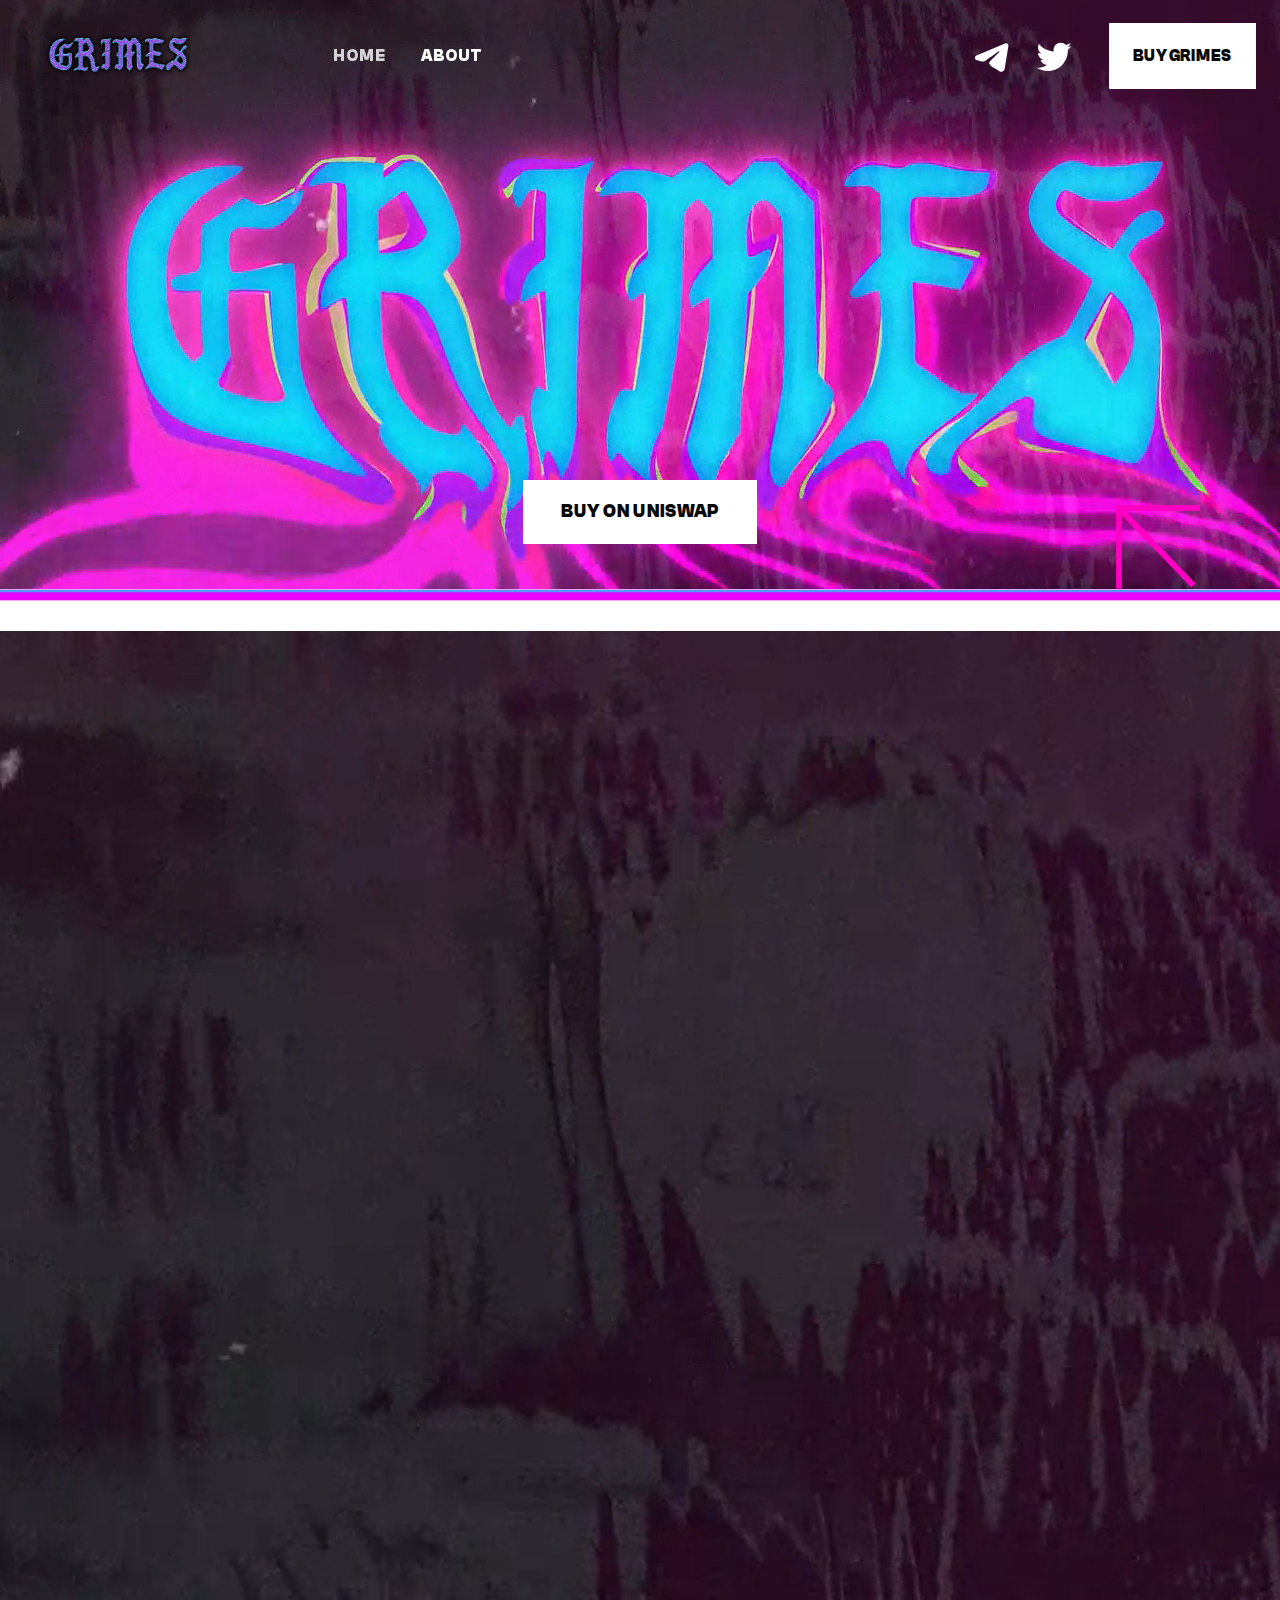
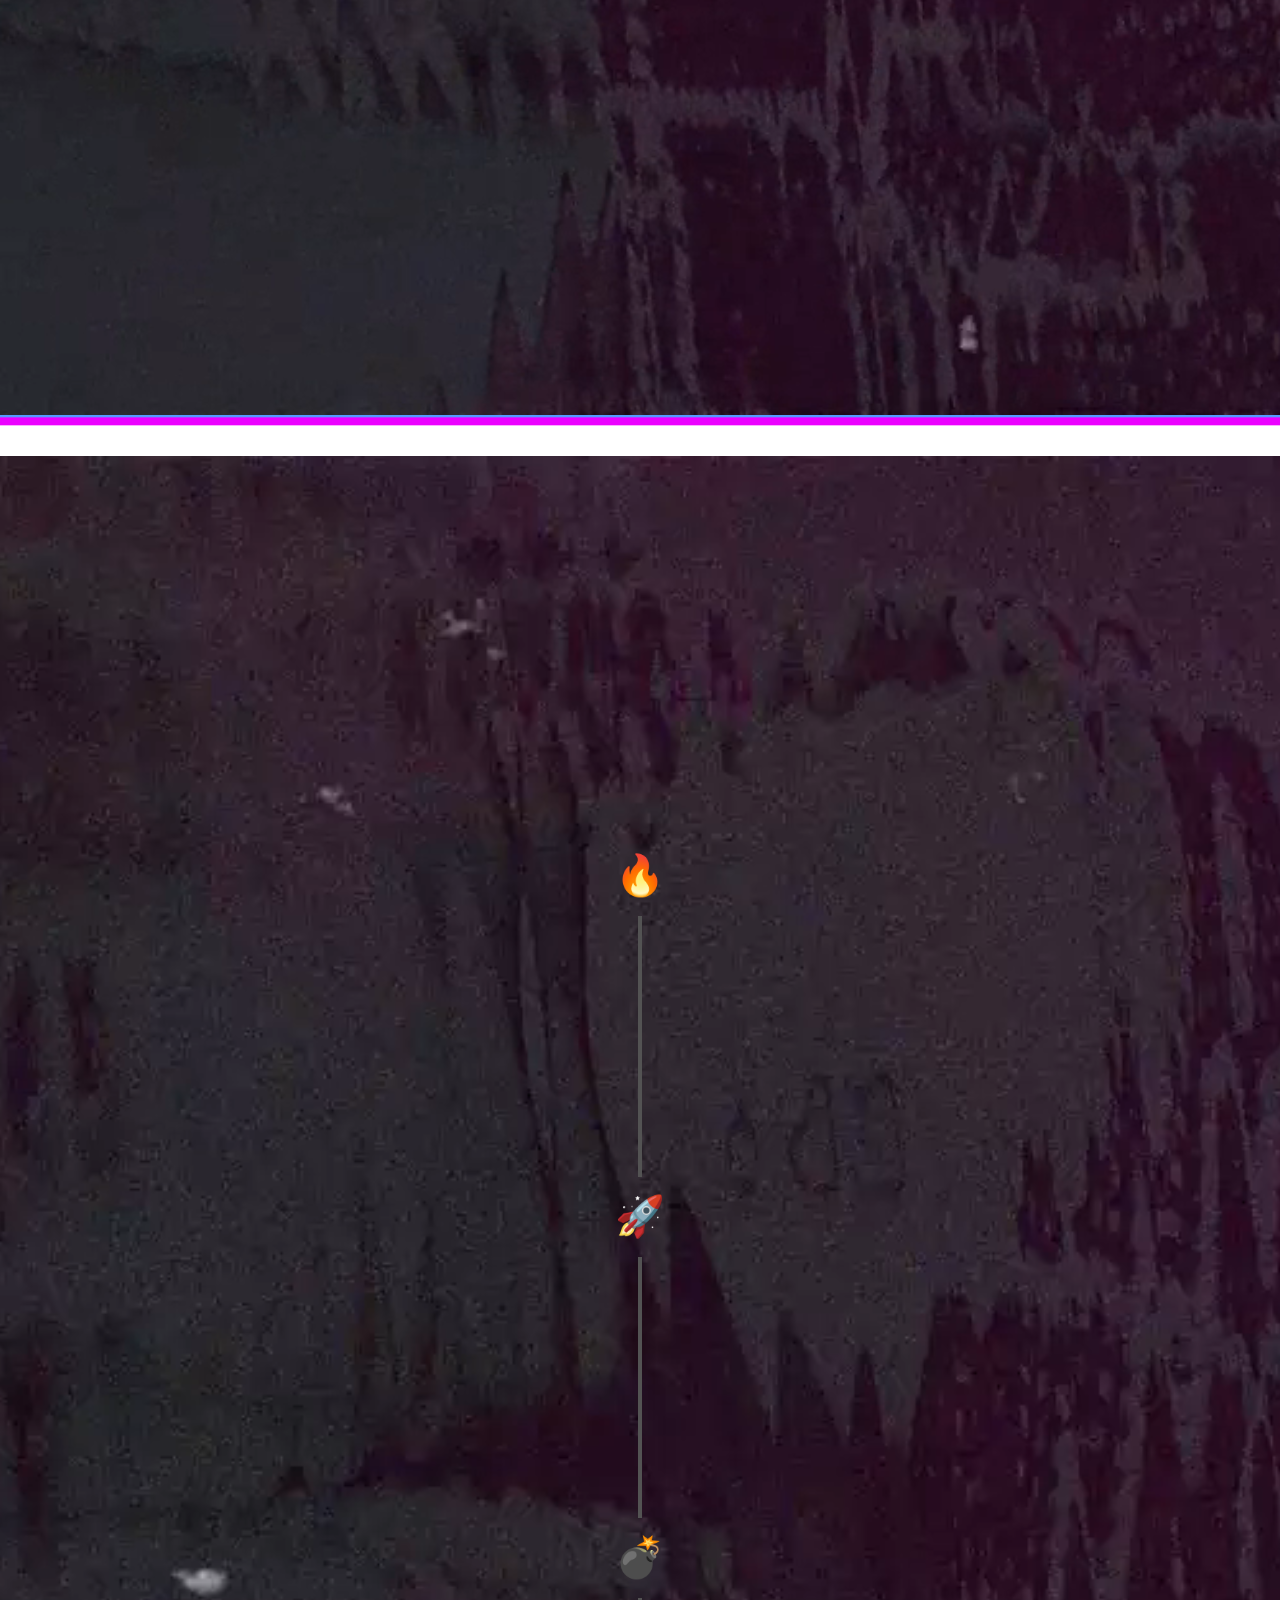
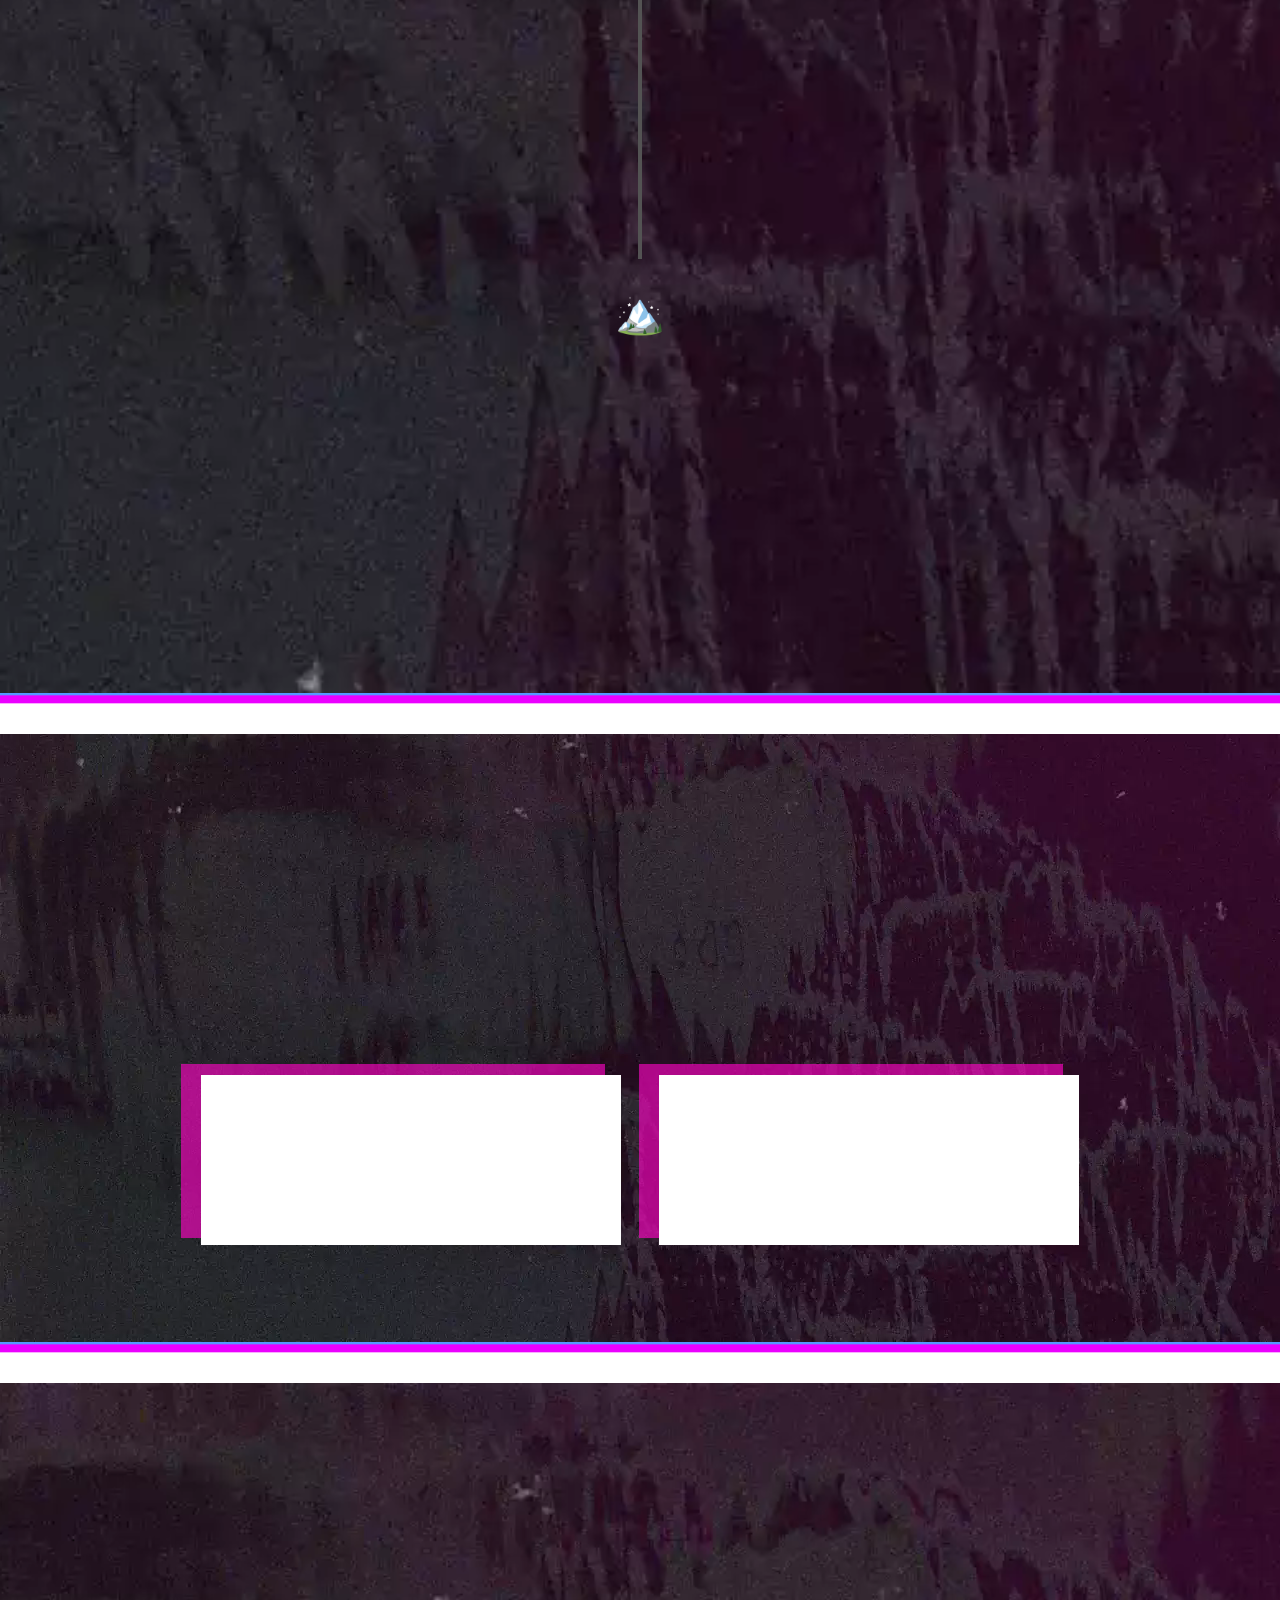
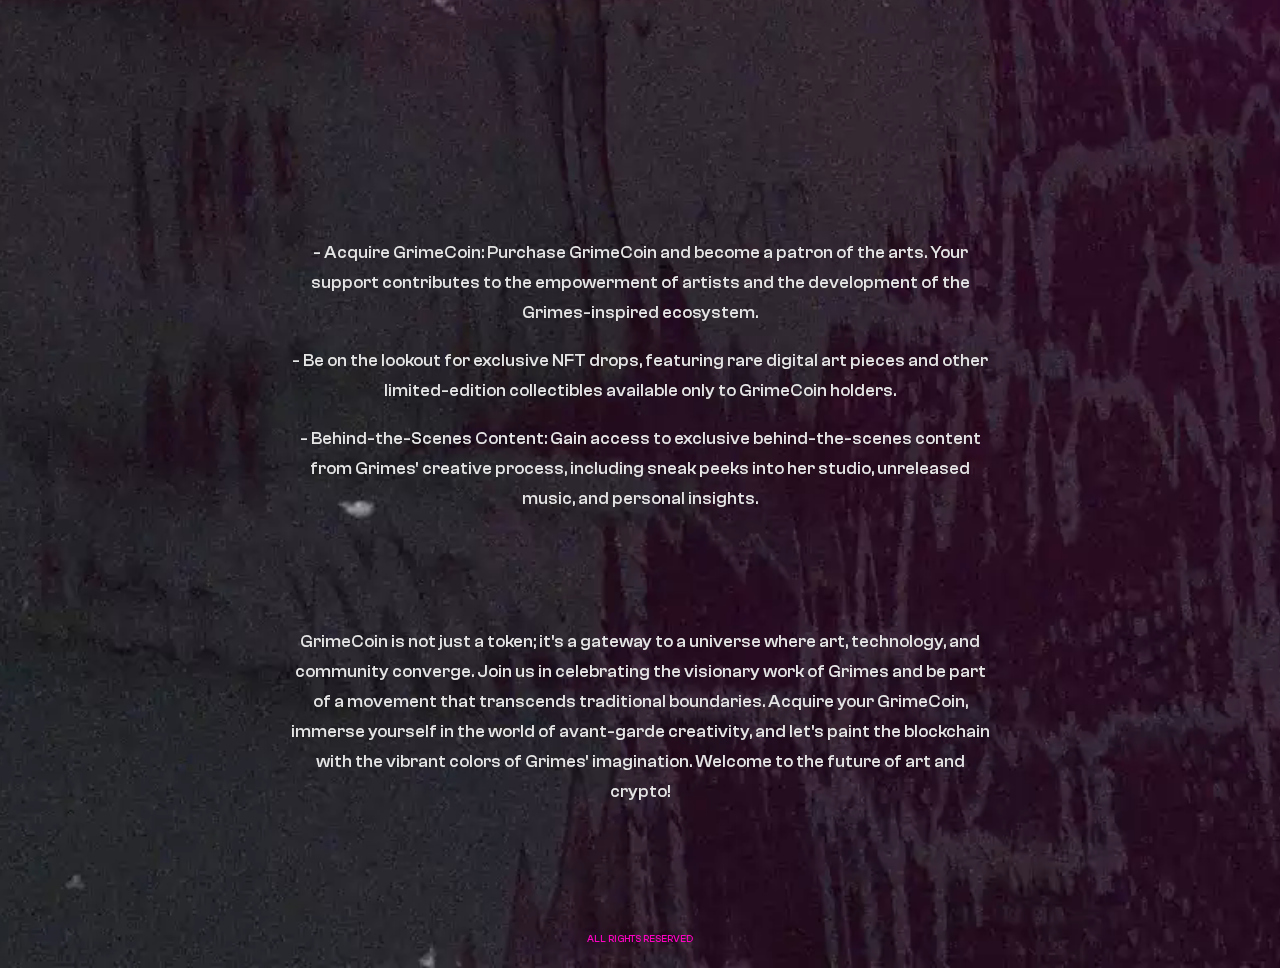
==== index.html @ d8d8fa5d "Add files via upload" ====
<!DOCTYPE html><!--  This site was created in Webflow. https://www.webflow.com  --><!--  Last Published: Thu May 02 2024 22:23:35 GMT+0000 (Coordinated Universal Time)  -->
<html data-wf-page="65555535c5e02c7f623aff3a" data-wf-site="65555534c5e02c7f623afbbc">
<head>
  <meta charset="utf-8">
  <title>Grimes</title>
  <meta content="Grimes" property="og:title">
  <meta content="Grimes" property="twitter:title">
  <meta content="width=device-width, initial-scale=1" name="viewport">
  <meta content="Webflow" name="generator">
  <link href="css/normalize.css" rel="stylesheet" type="text/css">
  <link href="css/webflow.css" rel="stylesheet" type="text/css">
  <link href="css/grimestoken.webflow.css" rel="stylesheet" type="text/css">
  <script type="text/javascript">!function(o,c){var n=c.documentElement,t=" w-mod-";n.className+=t+"js",("ontouchstart"in o||o.DocumentTouch&&c instanceof DocumentTouch)&&(n.className+=t+"touch")}(window,document);</script>
  <link href="images/favicon.png" rel="shortcut icon" type="image/x-icon">
  <link href="images/webclip.png" rel="apple-touch-icon">
</head>
<body class="body">
  <div class="page-wrapper">
    <div class="section hero">
      <div data-w-id="b8417115-40e3-7161-201a-41e2b449519d" data-animation="default" data-collapse="medium" data-duration="400" data-easing="ease" data-easing2="ease" role="banner" class="navbar w-nav">
        <div class="container-default w-container">
          <div class="header-wrapper">
            <div class="split-content left-header">
              <a href="index.html" aria-current="page" class="header-logo-link w-nav-brand w--current"><img src="images/Grimes.png" loading="lazy" sizes="(max-width: 479px) 58vw, 200px" srcset="images/Grimes-p-500.png 500w, images/Grimes-p-800.png 800w, images/Grimes-p-1080.png 1080w, images/Grimes-p-1600.png 1600w, images/Grimes.png 1920w" alt="" class="image-5"></a>
              <nav role="navigation" class="nav-menu w-nav-menu">
                <a href="index.html" aria-current="page" class="header-nav-link w-nav-link w--current">Home</a>
                <a href="about.html" class="header-nav-link w-nav-link">ABOUT</a>
              </nav>
            </div>
            <div class="split-content right-header">
              <div class="w-layout-grid header-social-wrapper hide-on-mobile">
                <a href="https://t.me/Grimescoin" target="_blank" class="social-link-icon w-inline-block"><img src="images/mingcute_telegram-fill.svg" loading="lazy" alt="" class="image-8"></a>
                <a href="https://twitter.com/Grimescoin" target="_blank" class="social-link-icon w-inline-block"><img src="images/mdi_twitter.svg" loading="lazy" alt="" class="image-8"></a>
              </div>
              <a href="#" class="primary-button small hide-on-mobile w-button">BUY GRIMES</a>
              <div class="menu-button w-nav-button">
                <div class="w-icon-nav-menu"></div>
              </div>
            </div>
          </div>
        </div>
      </div>
      <div data-poster-url="videos/BBv1-poster-00001.jpg" data-video-urls="videos/BBv1-transcode.mp4,videos/BBv1-transcode.webm" data-autoplay="true" data-loop="true" data-wf-ignore="true" class="background-video _3 w-background-video w-background-video-atom"><video id="9cec393f-6542-e47b-a74e-2d47f4c0d305-video" autoplay="" loop="" style="background-image:url(&quot;videos/BBv1-poster-00001.jpg&quot;)" muted="" playsinline="" data-wf-ignore="true" data-object-fit="cover">
          <source src="videos/BBv1-transcode.mp4" data-wf-ignore="true">
          <source src="videos/BBv1-transcode.webm" data-wf-ignore="true">
        </video></div>
      <div class="container-default w-container">
        <div class="hero-top-content-wrapper">
          <h1 data-w-id="604a32e6-46ea-c877-43eb-797bd937eadb" style="opacity:0;-webkit-transform:translate3d(0, 0, 0) scale3d(0.95, 0.95, 1) rotateX(0) rotateY(0) rotateZ(0) skew(0, 0);-moz-transform:translate3d(0, 0, 0) scale3d(0.95, 0.95, 1) rotateX(0) rotateY(0) rotateZ(0) skew(0, 0);-ms-transform:translate3d(0, 0, 0) scale3d(0.95, 0.95, 1) rotateX(0) rotateY(0) rotateZ(0) skew(0, 0);transform:translate3d(0, 0, 0) scale3d(0.95, 0.95, 1) rotateX(0) rotateY(0) rotateZ(0) skew(0, 0)" class="rodamas-font">GRIMES</h1>
          <h1 data-w-id="604a32e6-46ea-c877-43eb-797bd937eadd" style="opacity:0;-webkit-transform:translate3d(0, 0, 0) scale3d(0.95, 0.95, 1) rotateX(0) rotateY(0) rotateZ(0) skew(0, 0);-moz-transform:translate3d(0, 0, 0) scale3d(0.95, 0.95, 1) rotateX(0) rotateY(0) rotateZ(0) skew(0, 0);-ms-transform:translate3d(0, 0, 0) scale3d(0.95, 0.95, 1) rotateX(0) rotateY(0) rotateZ(0) skew(0, 0);transform:translate3d(0, 0, 0) scale3d(0.95, 0.95, 1) rotateX(0) rotateY(0) rotateZ(0) skew(0, 0)" class="mg-top-24px">NFT Collection now available</h1>
          <div class="max-width-894px">
            <p data-w-id="604a32e6-46ea-c877-43eb-797bd937eae0" style="opacity:0;-webkit-transform:translate3d(0, 0, 0) scale3d(0.95, 0.95, 1) rotateX(0) rotateY(0) rotateZ(0) skew(0, 0);-moz-transform:translate3d(0, 0, 0) scale3d(0.95, 0.95, 1) rotateX(0) rotateY(0) rotateZ(0) skew(0, 0);-ms-transform:translate3d(0, 0, 0) scale3d(0.95, 0.95, 1) rotateX(0) rotateY(0) rotateZ(0) skew(0, 0);transform:translate3d(0, 0, 0) scale3d(0.95, 0.95, 1) rotateX(0) rotateY(0) rotateZ(0) skew(0, 0)" class="paragraph">Welcome to GrimeCoin - Unleashing the Artistic Power of Grimes on the Blockchain!</p>
          </div>
          <a href="#" class="primary-button w-button">BUY ON UNISWAP</a>
        </div><img src="images/Frame-2147223059.png" loading="lazy" alt="" class="image-9">
        <div data-w-id="604a32e6-46ea-c877-43eb-797bd937eaea" style="opacity:0;-webkit-transform:translate3d(0, 0, 0) scale3d(0.95, 0.95, 1) rotateX(0) rotateY(0) rotateZ(0) skew(0, 0);-moz-transform:translate3d(0, 0, 0) scale3d(0.95, 0.95, 1) rotateX(0) rotateY(0) rotateZ(0) skew(0, 0);-ms-transform:translate3d(0, 0, 0) scale3d(0.95, 0.95, 1) rotateX(0) rotateY(0) rotateZ(0) skew(0, 0);transform:translate3d(0, 0, 0) scale3d(0.95, 0.95, 1) rotateX(0) rotateY(0) rotateZ(0) skew(0, 0)" class="text-center">
          <div class="nft-collecion-wrapper">
            <div class="linear-gradient"></div>
          </div>
        </div><img src="images/IMAGE-2023-11-16-004002.jpg" loading="lazy" sizes="100vw" srcset="images/IMAGE-2023-11-16-004002-p-500.jpg 500w, images/IMAGE-2023-11-16-004002-p-800.jpg 800w, images/IMAGE-2023-11-16-004002-p-1080.jpg 1080w, images/IMAGE-2023-11-16-004002.jpg 1280w" alt="" class="image-2">
      </div>
      <div data-poster-url="videos/BGvideov1-poster-00001.jpg" data-video-urls="videos/BGvideov1-transcode.mp4,videos/BGvideov1-transcode.webm" data-autoplay="true" data-loop="true" data-wf-ignore="true" class="background-video _2 _4 w-background-video w-background-video-atom"><video id="86f65a38-08d1-cc7a-3cac-afa7e91c8ba8-video" autoplay="" loop="" style="background-image:url(&quot;videos/BGvideov1-poster-00001.jpg&quot;)" muted="" playsinline="" data-wf-ignore="true" data-object-fit="cover">
          <source src="videos/BGvideov1-transcode.mp4" data-wf-ignore="true">
          <source src="videos/BGvideov1-transcode.webm" data-wf-ignore="true">
        </video></div>
    </div><img src="images/Group-35576.svg" loading="lazy" alt="" class="image-10">
    <div class="section about-us">
      <div class="container-default w-container">
        <div class="max-width-724px text-center">
          <h1 data-w-id="1d4e6b48-f018-ff43-e9d0-350e223ff52d" style="opacity:0;-webkit-transform:translate3d(0, 0, 0) scale3d(0.95, 0.95, 1) rotateX(0) rotateY(0) rotateZ(0) skew(0, 0);-moz-transform:translate3d(0, 0, 0) scale3d(0.95, 0.95, 1) rotateX(0) rotateY(0) rotateZ(0) skew(0, 0);-ms-transform:translate3d(0, 0, 0) scale3d(0.95, 0.95, 1) rotateX(0) rotateY(0) rotateZ(0) skew(0, 0);transform:translate3d(0, 0, 0) scale3d(0.95, 0.95, 1) rotateX(0) rotateY(0) rotateZ(0) skew(0, 0)" class="rodamas-font small">about us</h1>
          <h2 data-w-id="1d4e6b48-f018-ff43-e9d0-350e223ff52f" style="opacity:0;-webkit-transform:translate3d(0, 0, 0) scale3d(0.95, 0.95, 1) rotateX(0) rotateY(0) rotateZ(0) skew(0, 0);-moz-transform:translate3d(0, 0, 0) scale3d(0.95, 0.95, 1) rotateX(0) rotateY(0) rotateZ(0) skew(0, 0);-ms-transform:translate3d(0, 0, 0) scale3d(0.95, 0.95, 1) rotateX(0) rotateY(0) rotateZ(0) skew(0, 0);transform:translate3d(0, 0, 0) scale3d(0.95, 0.95, 1) rotateX(0) rotateY(0) rotateZ(0) skew(0, 0)" class="display-2">Claire Boucher</h2>
          <p data-w-id="1d4e6b48-f018-ff43-e9d0-350e223ff531" style="opacity:0;-webkit-transform:translate3d(0, 0, 0) scale3d(0.95, 0.95, 1) rotateX(0) rotateY(0) rotateZ(0) skew(0, 0);-moz-transform:translate3d(0, 0, 0) scale3d(0.95, 0.95, 1) rotateX(0) rotateY(0) rotateZ(0) skew(0, 0);-ms-transform:translate3d(0, 0, 0) scale3d(0.95, 0.95, 1) rotateX(0) rotateY(0) rotateZ(0) skew(0, 0);transform:translate3d(0, 0, 0) scale3d(0.95, 0.95, 1) rotateX(0) rotateY(0) rotateZ(0) skew(0, 0)" class="mg-top-16px mg-bottom-48px">Professionally known as Grimes, is a visionary artist, musician, and producer renowned for her genre-defying music and futuristic aesthetic. As the partner of Elon Musk, Grimes is no stranger to the cutting-edge world of technology and innovation. With GrimeCoin, we pay homage to her artistic brilliance and the ever-evolving nature of her work.</p>
          <div data-w-id="1d4e6b48-f018-ff43-e9d0-350e223ff533" style="opacity:0;-webkit-transform:translate3d(0, 0, 0) scale3d(0.95, 0.95, 1) rotateX(0) rotateY(0) rotateZ(0) skew(0, 0);-moz-transform:translate3d(0, 0, 0) scale3d(0.95, 0.95, 1) rotateX(0) rotateY(0) rotateZ(0) skew(0, 0);-ms-transform:translate3d(0, 0, 0) scale3d(0.95, 0.95, 1) rotateX(0) rotateY(0) rotateZ(0) skew(0, 0);transform:translate3d(0, 0, 0) scale3d(0.95, 0.95, 1) rotateX(0) rotateY(0) rotateZ(0) skew(0, 0)" class="text-center">
            <a href="about.html" class="secondary-button w-button">About us</a>
          </div>
        </div>
      </div>
      <div class="div-block"><img class="image-3 _3" src="images/grimes-3.png" alt="" style="opacity:0" sizes="(max-width: 479px) 100vw, 400px" data-w-id="466653e0-0600-b08b-6149-2cc67749a21b" loading="lazy" srcset="images/grimes-3-p-500.png 500w, images/grimes-3-p-800.png 800w, images/grimes-3-p-1080.png 1080w, images/grimes-3-p-1600.png 1600w, images/grimes-3.png 1920w"><img src="images/grimes2-1.png" loading="lazy" style="opacity:0" data-w-id="d23992f0-0556-9db9-2a94-336d93ebfcc0" alt="" class="image-4 _2"><img src="images/grimes1-1.png" loading="lazy" style="opacity:0" data-w-id="dd1691df-8301-afd5-3553-f645ef407426" alt="" class="image-3"><img class="image-3 _54" src="images/grimes-5.png" alt="" style="opacity:0" sizes="(max-width: 479px) 100vw, 400px" data-w-id="26be2a08-78f6-0bd1-b17a-b661f58f01e3" loading="lazy" srcset="images/grimes-5-p-500.png 500w, images/grimes-5-p-800.png 800w, images/grimes-5-p-1080.png 1080w, images/grimes-5-p-1600.png 1600w, images/grimes-5.png 1920w"><img class="image-3 _444" src="images/grimes-4.png" alt="" style="opacity:0" sizes="(max-width: 479px) 100vw, 400px" data-w-id="64060f78-9cce-7d59-3d32-054fc8abf1a4" loading="lazy" srcset="images/grimes-4-p-500.png 500w, images/grimes-4-p-800.png 800w, images/grimes-4-p-1080.png 1080w, images/grimes-4-p-1600.png 1600w, images/grimes-4.png 1920w"></div>
      <div data-poster-url="videos/BGvideov1-poster-00001.jpg" data-video-urls="videos/BGvideov1-transcode.mp4,videos/BGvideov1-transcode.webm" data-autoplay="true" data-loop="true" data-wf-ignore="true" class="background-video _2 w-background-video w-background-video-atom"><video id="722d079a-25d7-f90e-3bbe-82c9fb559a39-video" autoplay="" loop="" style="background-image:url(&quot;videos/BGvideov1-poster-00001.jpg&quot;)" muted="" playsinline="" data-wf-ignore="true" data-object-fit="cover">
          <source src="videos/BGvideov1-transcode.mp4" data-wf-ignore="true">
          <source src="videos/BGvideov1-transcode.webm" data-wf-ignore="true">
        </video></div>
    </div><img src="images/Group-35576.svg" loading="lazy" alt="" class="image-10">
    <div class="section">
      <div class="container-default w-container">
        <div class="max-width-786px text-center">
          <h1 data-w-id="d3dfda5f-d5f3-08ad-13e7-02dd0ac2665f" style="opacity:0;-webkit-transform:translate3d(0, 0, 0) scale3d(0.95, 0.95, 1) rotateX(0) rotateY(0) rotateZ(0) skew(0, 0);-moz-transform:translate3d(0, 0, 0) scale3d(0.95, 0.95, 1) rotateX(0) rotateY(0) rotateZ(0) skew(0, 0);-ms-transform:translate3d(0, 0, 0) scale3d(0.95, 0.95, 1) rotateX(0) rotateY(0) rotateZ(0) skew(0, 0);transform:translate3d(0, 0, 0) scale3d(0.95, 0.95, 1) rotateX(0) rotateY(0) rotateZ(0) skew(0, 0)" class="rodamas-font small">Roadmap</h1>
        </div>
        <div class="roadmap-wrapper">
          <div class="roadmap-progress-wrapper">
            <div class="progress-circle">
              <div class="text-block-3">🔥</div>
            </div>
            <div class="progress-line"></div>
            <div class="progress-circle">
              <div class="text-block-2">🚀</div>
            </div>
            <div class="progress-line"></div>
            <div class="progress-circle">
              <div class="text-block-4">💣</div>
            </div>
            <div class="progress-line"></div>
            <div class="progress-circle">
              <div>
                <div class="text-block-4"><br>🏔️</div>
              </div>
            </div>
          </div>
          <div class="w-layout-grid grid-road-map-cards">
            <div id="w-node-d3dfda5f-d5f3-08ad-13e7-02dd0ac2666f-623aff3a" data-w-id="d3dfda5f-d5f3-08ad-13e7-02dd0ac2666f" style="opacity:0;-webkit-transform:translate3d(0, 60px, 0) scale3d(0.95, 0.95, 1) rotateX(0) rotateY(0) rotateZ(0) skew(0, 0);-moz-transform:translate3d(0, 60px, 0) scale3d(0.95, 0.95, 1) rotateX(0) rotateY(0) rotateZ(0) skew(0, 0);-ms-transform:translate3d(0, 60px, 0) scale3d(0.95, 0.95, 1) rotateX(0) rotateY(0) rotateZ(0) skew(0, 0);transform:translate3d(0, 60px, 0) scale3d(0.95, 0.95, 1) rotateX(0) rotateY(0) rotateZ(0) skew(0, 0)" class="card">
              <h3 class="heading-3">Phase 1</h3>
              <p class="color-neutral-400 mg-top-10px">- GrimeCoin fair launched on ERC20 <br>- Dext, CMC/CG applied<br>-200 TG members<br>-Phase 1 Marketing Campaign </p>
            </div>
            <div id="w-node-d3dfda5f-d5f3-08ad-13e7-02dd0ac26674-623aff3a" class="grid-hide-block"></div>
            <div id="w-node-d3dfda5f-d5f3-08ad-13e7-02dd0ac26675-623aff3a" class="grid-hide-block"></div>
            <div id="w-node-d3dfda5f-d5f3-08ad-13e7-02dd0ac26676-623aff3a" data-w-id="d3dfda5f-d5f3-08ad-13e7-02dd0ac26676" style="opacity:0;-webkit-transform:translate3d(0, 60px, 0) scale3d(0.95, 0.95, 1) rotateX(0) rotateY(0) rotateZ(0) skew(0, 0);-moz-transform:translate3d(0, 60px, 0) scale3d(0.95, 0.95, 1) rotateX(0) rotateY(0) rotateZ(0) skew(0, 0);-ms-transform:translate3d(0, 60px, 0) scale3d(0.95, 0.95, 1) rotateX(0) rotateY(0) rotateZ(0) skew(0, 0);transform:translate3d(0, 60px, 0) scale3d(0.95, 0.95, 1) rotateX(0) rotateY(0) rotateZ(0) skew(0, 0)" class="card">
              <h3 class="heading-4">Phase 2</h3>
              <p class="color-neutral-400 mg-top-10px">- 500 TG memebers <br>- Community Meme Challenges: Participate in meme challenges and projects initiated by the community. Showcase your creativity and collaborate with fellow GrimeCoin enthusiasts.<br>- NFT Whitelists <br>- Phase 2 Marketing Campaign<br>-CEX # 1 </p>
            </div>
            <div id="w-node-d3dfda5f-d5f3-08ad-13e7-02dd0ac2667b-623aff3a" data-w-id="d3dfda5f-d5f3-08ad-13e7-02dd0ac2667b" style="opacity:0;-webkit-transform:translate3d(0, 60px, 0) scale3d(0.95, 0.95, 1) rotateX(0) rotateY(0) rotateZ(0) skew(0, 0);-moz-transform:translate3d(0, 60px, 0) scale3d(0.95, 0.95, 1) rotateX(0) rotateY(0) rotateZ(0) skew(0, 0);-ms-transform:translate3d(0, 60px, 0) scale3d(0.95, 0.95, 1) rotateX(0) rotateY(0) rotateZ(0) skew(0, 0);transform:translate3d(0, 60px, 0) scale3d(0.95, 0.95, 1) rotateX(0) rotateY(0) rotateZ(0) skew(0, 0)" class="card">
              <h3 class="heading-5">Phase 3</h3>
              <p class="color-neutral-400 mg-top-10px">- Exclusive NFTs: Holders of GrimeCoin gain access to exclusive Grimes-themed NFTs, featuring digital art, unreleased music snippets, and other one-of-a-kind collectibles.<br>- 1k TG members<br>- Interactive Events: Join virtual events, AMAs, and interactive sessions with the GrimeCoin community. Connect with like - minded individuals who share a passion for art, music, and the limitless possibilities of blockchain.<br>- GrimeCoin Whale Private TG </p>
            </div>
            <div id="w-node-d3dfda5f-d5f3-08ad-13e7-02dd0ac26680-623aff3a" class="grid-hide-block"></div>
            <div id="w-node-d3dfda5f-d5f3-08ad-13e7-02dd0ac26681-623aff3a" class="grid-hide-block"></div>
          </div>
        </div>
      </div><img src="images/IMAGE-2023-11-16-004002.jpg" loading="lazy" sizes="(max-width: 767px) 100vw, 500px" srcset="images/IMAGE-2023-11-16-004002-p-500.jpg 500w, images/IMAGE-2023-11-16-004002-p-800.jpg 800w, images/IMAGE-2023-11-16-004002-p-1080.jpg 1080w, images/IMAGE-2023-11-16-004002.jpg 1280w" alt="" class="image-6">
      <div data-poster-url="videos/BGvideov1-poster-00001.jpg" data-video-urls="videos/BGvideov1-transcode.mp4,videos/BGvideov1-transcode.webm" data-autoplay="true" data-loop="true" data-wf-ignore="true" class="background-video _2 w-background-video w-background-video-atom"><video id="09e4fb0e-be46-099e-dcc7-8385b1909614-video" autoplay="" loop="" style="background-image:url(&quot;videos/BGvideov1-poster-00001.jpg&quot;)" muted="" playsinline="" data-wf-ignore="true" data-object-fit="cover">
          <source src="videos/BGvideov1-transcode.mp4" data-wf-ignore="true">
          <source src="videos/BGvideov1-transcode.webm" data-wf-ignore="true">
        </video></div>
    </div><img src="images/Group-35576.svg" loading="lazy" alt="" class="image-10">
    <section class="section-2">
      <div class="max-width-556px _1">
        <h1 data-w-id="357dfdf3-cea9-7f86-70fd-16d84be40168" style="opacity:0;-webkit-transform:translate3d(0, 0, 0) scale3d(0.95, 0.95, 1) rotateX(0) rotateY(0) rotateZ(0) skew(0, 0);-moz-transform:translate3d(0, 0, 0) scale3d(0.95, 0.95, 1) rotateX(0) rotateY(0) rotateZ(0) skew(0, 0);-ms-transform:translate3d(0, 0, 0) scale3d(0.95, 0.95, 1) rotateX(0) rotateY(0) rotateZ(0) skew(0, 0);transform:translate3d(0, 0, 0) scale3d(0.95, 0.95, 1) rotateX(0) rotateY(0) rotateZ(0) skew(0, 0)" class="rodamas-font small">TOKENOMICS</h1>
        <div class="w-layout-grid grid">
          <div id="w-node-_41313ce9-2097-ea72-5cb9-d1aa77d32d41-623aff3a" class="div-block-2 _2">
            <h2 data-w-id="41313ce9-2097-ea72-5cb9-d1aa77d32d42" style="opacity:0;-webkit-transform:translate3d(0, 0, 0) scale3d(0.95, 0.95, 1) rotateX(0) rotateY(0) rotateZ(0) skew(0, 0);-moz-transform:translate3d(0, 0, 0) scale3d(0.95, 0.95, 1) rotateX(0) rotateY(0) rotateZ(0) skew(0, 0);-ms-transform:translate3d(0, 0, 0) scale3d(0.95, 0.95, 1) rotateX(0) rotateY(0) rotateZ(0) skew(0, 0);transform:translate3d(0, 0, 0) scale3d(0.95, 0.95, 1) rotateX(0) rotateY(0) rotateZ(0) skew(0, 0)" class="display-2 _23">Taxes 1/2 </h2>
            <h2 data-w-id="41313ce9-2097-ea72-5cb9-d1aa77d32d44" style="opacity:0;-webkit-transform:translate3d(0, 0, 0) scale3d(0.95, 0.95, 1) rotateX(0) rotateY(0) rotateZ(0) skew(0, 0);-moz-transform:translate3d(0, 0, 0) scale3d(0.95, 0.95, 1) rotateX(0) rotateY(0) rotateZ(0) skew(0, 0);-ms-transform:translate3d(0, 0, 0) scale3d(0.95, 0.95, 1) rotateX(0) rotateY(0) rotateZ(0) skew(0, 0);transform:translate3d(0, 0, 0) scale3d(0.95, 0.95, 1) rotateX(0) rotateY(0) rotateZ(0) skew(0, 0)" class="display-2 _23">1% Team</h2>
            <h2 data-w-id="7d957e6e-e2d6-fe6f-4852-3c46c1341804" style="opacity:0;-webkit-transform:translate3d(0, 0, 0) scale3d(0.95, 0.95, 1) rotateX(0) rotateY(0) rotateZ(0) skew(0, 0);-moz-transform:translate3d(0, 0, 0) scale3d(0.95, 0.95, 1) rotateX(0) rotateY(0) rotateZ(0) skew(0, 0);-ms-transform:translate3d(0, 0, 0) scale3d(0.95, 0.95, 1) rotateX(0) rotateY(0) rotateZ(0) skew(0, 0);transform:translate3d(0, 0, 0) scale3d(0.95, 0.95, 1) rotateX(0) rotateY(0) rotateZ(0) skew(0, 0)" class="display-2 _23">2% Development</h2>
          </div>
          <div id="w-node-_96e0fb4c-d1b9-5493-e559-abc828c9555c-623aff3a" class="div-block-2 _2">
            <h2 data-w-id="492b5e1e-1a0f-7598-6463-455f4c67ca9b" style="opacity:0;-webkit-transform:translate3d(0, 0, 0) scale3d(0.95, 0.95, 1) rotateX(0) rotateY(0) rotateZ(0) skew(0, 0);-moz-transform:translate3d(0, 0, 0) scale3d(0.95, 0.95, 1) rotateX(0) rotateY(0) rotateZ(0) skew(0, 0);-ms-transform:translate3d(0, 0, 0) scale3d(0.95, 0.95, 1) rotateX(0) rotateY(0) rotateZ(0) skew(0, 0);transform:translate3d(0, 0, 0) scale3d(0.95, 0.95, 1) rotateX(0) rotateY(0) rotateZ(0) skew(0, 0)" class="display-2 _23">1,000,000,000 Max Supply </h2>
            <h2 data-w-id="51a8fe2e-e52a-88da-a731-06cc74266311" style="opacity:0;-webkit-transform:translate3d(0, 0, 0) scale3d(0.95, 0.95, 1) rotateX(0) rotateY(0) rotateZ(0) skew(0, 0);-moz-transform:translate3d(0, 0, 0) scale3d(0.95, 0.95, 1) rotateX(0) rotateY(0) rotateZ(0) skew(0, 0);-ms-transform:translate3d(0, 0, 0) scale3d(0.95, 0.95, 1) rotateX(0) rotateY(0) rotateZ(0) skew(0, 0);transform:translate3d(0, 0, 0) scale3d(0.95, 0.95, 1) rotateX(0) rotateY(0) rotateZ(0) skew(0, 0)" class="display-2 _23">10% Marketing and Development</h2>
          </div>
        </div>
      </div>
      <div data-poster-url="videos/BGvideov1-poster-00001.jpg" data-video-urls="videos/BGvideov1-transcode.mp4,videos/BGvideov1-transcode.webm" data-autoplay="true" data-loop="true" data-wf-ignore="true" class="background-video _2 w-background-video w-background-video-atom"><video id="a5f68e82-803f-24ee-55c9-0e053fa35e23-video" autoplay="" loop="" style="background-image:url(&quot;videos/BGvideov1-poster-00001.jpg&quot;)" muted="" playsinline="" data-wf-ignore="true" data-object-fit="cover">
          <source src="videos/BGvideov1-transcode.mp4" data-wf-ignore="true">
          <source src="videos/BGvideov1-transcode.webm" data-wf-ignore="true">
        </video></div>
    </section><img src="images/Group-35576.svg" loading="lazy" alt="" class="image-10">
    <div class="section blog-posts">
      <div class="container-default w-container">
        <div class="blog-top-content _1">
          <div class="max-width-556px _1">
            <h1 data-w-id="8be282c0-ce27-1eb1-8f72-fb7826644d23" style="opacity:0;-webkit-transform:translate3d(0, 0, 0) scale3d(0.95, 0.95, 1) rotateX(0) rotateY(0) rotateZ(0) skew(0, 0);-moz-transform:translate3d(0, 0, 0) scale3d(0.95, 0.95, 1) rotateX(0) rotateY(0) rotateZ(0) skew(0, 0);-ms-transform:translate3d(0, 0, 0) scale3d(0.95, 0.95, 1) rotateX(0) rotateY(0) rotateZ(0) skew(0, 0);transform:translate3d(0, 0, 0) scale3d(0.95, 0.95, 1) rotateX(0) rotateY(0) rotateZ(0) skew(0, 0)" class="rodamas-font small">Roadmap</h1>
            <h2 data-w-id="8be282c0-ce27-1eb1-8f72-fb7826644d25" style="opacity:0;-webkit-transform:translate3d(0, 0, 0) scale3d(0.95, 0.95, 1) rotateX(0) rotateY(0) rotateZ(0) skew(0, 0);-moz-transform:translate3d(0, 0, 0) scale3d(0.95, 0.95, 1) rotateX(0) rotateY(0) rotateZ(0) skew(0, 0);-ms-transform:translate3d(0, 0, 0) scale3d(0.95, 0.95, 1) rotateX(0) rotateY(0) rotateZ(0) skew(0, 0);transform:translate3d(0, 0, 0) scale3d(0.95, 0.95, 1) rotateX(0) rotateY(0) rotateZ(0) skew(0, 0)" class="display-2 _2">*Become a part of the GrimeCoin community and experience the fusion of art, music, and blockchain technology. Here&#x27;s how you can get involved</h2>
          </div>
          <div class="split-content">
            <p class="max-width-428px _2">- Acquire GrimeCoin: Purchase GrimeCoin and become a patron of the arts. Your support contributes to the empowerment of artists and the development of the Grimes-inspired ecosystem.</p>
            <p class="max-width-428px _2">- Be on the lookout for exclusive NFT drops, featuring rare digital art pieces and other limited-edition collectibles available only to GrimeCoin holders.</p>
            <p class="max-width-428px _2">- Behind-the-Scenes Content: Gain access to exclusive behind-the-scenes content from Grimes&#x27; creative process, including sneak peeks into her studio, unreleased music, and personal insights.</p>
          </div>
          <h2 data-w-id="6c74e20c-ded5-ca9c-ccb9-9fee48e09072" style="opacity:0;-webkit-transform:translate3d(0, 0, 0) scale3d(0.95, 0.95, 1) rotateX(0) rotateY(0) rotateZ(0) skew(0, 0);-moz-transform:translate3d(0, 0, 0) scale3d(0.95, 0.95, 1) rotateX(0) rotateY(0) rotateZ(0) skew(0, 0);-ms-transform:translate3d(0, 0, 0) scale3d(0.95, 0.95, 1) rotateX(0) rotateY(0) rotateZ(0) skew(0, 0);transform:translate3d(0, 0, 0) scale3d(0.95, 0.95, 1) rotateX(0) rotateY(0) rotateZ(0) skew(0, 0)" class="display-2 _2 _4">Get Ready to Explore the Future of Art and Crypto</h2>
          <p class="max-width-428px _2">GrimeCoin is not just a token; it&#x27;s a gateway to a universe where art, technology, and community converge. Join us in celebrating the visionary work of Grimes and be part of a movement that transcends traditional boundaries. Acquire your GrimeCoin, immerse yourself in the world of avant-garde creativity, and let&#x27;s paint the blockchain with the vibrant colors of Grimes&#x27; imagination. Welcome to the future of art and crypto!</p><img src="images/Vector-61.svg" loading="lazy" alt="" class="image-7">
          <p class="max-width-428px _2 _3">ALL RIGHTS RESERVED</p>
        </div>
      </div>
      <div data-poster-url="videos/BGvideov1-poster-00001.jpg" data-video-urls="videos/BGvideov1-transcode.mp4,videos/BGvideov1-transcode.webm" data-autoplay="true" data-loop="true" data-wf-ignore="true" class="background-video _2 w-background-video w-background-video-atom"><video id="55cea407-2f67-3b42-d592-356e943111be-video" autoplay="" loop="" style="background-image:url(&quot;videos/BGvideov1-poster-00001.jpg&quot;)" muted="" playsinline="" data-wf-ignore="true" data-object-fit="cover">
          <source src="videos/BGvideov1-transcode.mp4" data-wf-ignore="true">
          <source src="videos/BGvideov1-transcode.webm" data-wf-ignore="true">
        </video></div>
    </div>
  </div>
  <script src="https://d3e54v103j8qbb.cloudfront.net/js/jquery-3.5.1.min.dc5e7f18c8.js?site=65555534c5e02c7f623afbbc" type="text/javascript" integrity="sha256-9/aliU8dGd2tb6OSsuzixeV4y/faTqgFtohetphbbj0=" crossorigin="anonymous"></script>
  <script src="js/webflow.js" type="text/javascript"></script>
</body>
</html>
---- css/webflow.css ----
@font-face {
  font-family: 'webflow-icons';
  src: url("[data-uri]") format('truetype');
  font-weight: normal;
  font-style: normal;
}
[class^="w-icon-"],
[class*=" w-icon-"] {
  /* use !important to prevent issues with browser extensions that change fonts */
  font-family: 'webflow-icons' !important;
  speak: none;
  font-style: normal;
  font-weight: normal;
  font-variant: normal;
  text-transform: none;
  line-height: 1;
  /* Better Font Rendering =========== */
  -webkit-font-smoothing: antialiased;
  -moz-osx-font-smoothing: grayscale;
}
.w-icon-slider-right:before {
  content: "\e600";
}
.w-icon-slider-left:before {
  content: "\e601";
}
.w-icon-nav-menu:before {
  content: "\e602";
}
.w-icon-arrow-down:before,
.w-icon-dropdown-toggle:before {
  content: "\e603";
}
.w-icon-file-upload-remove:before {
  content: "\e900";
}
.w-icon-file-upload-icon:before {
  content: "\e903";
}
* {
  -webkit-box-sizing: border-box;
  -moz-box-sizing: border-box;
  box-sizing: border-box;
}
html {
  height: 100%;
}
body {
  margin: 0;
  min-height: 100%;
  background-color: #fff;
  font-family: Arial, sans-serif;
  font-size: 14px;
  line-height: 20px;
  color: #333;
}
img {
  max-width: 100%;
  vertical-align: middle;
  display: inline-block;
}
html.w-mod-touch * {
  background-attachment: scroll !important;
}
.w-block {
  display: block;
}
.w-inline-block {
  max-width: 100%;
  display: inline-block;
}
.w-clearfix:before,
.w-clearfix:after {
  content: " ";
  display: table;
  grid-column-start: 1;
  grid-row-start: 1;
  grid-column-end: 2;
  grid-row-end: 2;
}
.w-clearfix:after {
  clear: both;
}
.w-hidden {
  display: none;
}
.w-button {
  display: inline-block;
  padding: 9px 15px;
  background-color: #3898EC;
  color: white;
  border: 0;
  line-height: inherit;
  text-decoration: none;
  cursor: pointer;
  border-radius: 0;
}
input.w-button {
  -webkit-appearance: button;
}
html[data-w-dynpage] [data-w-cloak] {
  color: transparent !important;
}
.w-code-block {
  margin: unset;
}
pre.w-code-block code {
  all: inherit;
}
.w-webflow-badge,
.w-webflow-badge * {
  position: static;
  left: auto;
  top: auto;
  right: auto;
  bottom: auto;
  z-index: auto;
  display: block;
  visibility: visible;
  overflow: visible;
  overflow-x: visible;
  overflow-y: visible;
  box-sizing: border-box;
  width: auto;
  height: auto;
  max-height: none;
  max-width: none;
  min-height: 0;
  min-width: 0;
  margin: 0;
  padding: 0;
  float: none;
  clear: none;
  border: 0 none transparent;
  border-radius: 0;
  background: none;
  background-image: none;
  background-position: 0% 0%;
  background-size: auto auto;
  background-repeat: repeat;
  background-origin: padding-box;
  background-clip: border-box;
  background-attachment: scroll;
  background-color: transparent;
  box-shadow: none;
  opacity: 1;
  transform: none;
  transition: none;
  direction: ltr;
  font-family: inherit;
  font-weight: inherit;
  color: inherit;
  font-size: inherit;
  line-height: inherit;
  font-style: inherit;
  font-variant: inherit;
  text-align: inherit;
  letter-spacing: inherit;
  text-decoration: inherit;
  text-indent: 0;
  text-transform: inherit;
  list-style-type: disc;
  text-shadow: none;
  font-smoothing: auto;
  vertical-align: baseline;
  cursor: inherit;
  white-space: inherit;
  word-break: normal;
  word-spacing: normal;
  word-wrap: normal;
}
.w-webflow-badge {
  position: fixed !important;
  display: inline-block !important;
  visibility: visible !important;
  z-index: 2147483647 !important;
  top: auto !important;
  right: 12px !important;
  bottom: 12px !important;
  left: auto !important;
  color: #aaadb0 !important;
  background-color: #fff !important;
  border-radius: 3px !important;
  padding: 6px !important;
  font-size: 12px !important;
  opacity: 1 !important;
  line-height: 14px !important;
  text-decoration: none !important;
  transform: none !important;
  margin: 0 !important;
  width: auto !important;
  height: auto !important;
  overflow: visible !important;
  white-space: nowrap;
  box-shadow: 0 0 0 1px rgba(0, 0, 0, 0.1), 0px 1px 3px rgba(0, 0, 0, 0.1);
  cursor: pointer;
}
.w-webflow-badge > img {
  display: inline-block !important;
  visibility: visible !important;
  opacity: 1 !important;
  vertical-align: middle !important;
}
h1,
h2,
h3,
h4,
h5,
h6 {
  font-weight: bold;
  margin-bottom: 10px;
}
h1 {
  font-size: 38px;
  line-height: 44px;
  margin-top: 20px;
}
h2 {
  font-size: 32px;
  line-height: 36px;
  margin-top: 20px;
}
h3 {
  font-size: 24px;
  line-height: 30px;
  margin-top: 20px;
}
h4 {
  font-size: 18px;
  line-height: 24px;
  margin-top: 10px;
}
h5 {
  font-size: 14px;
  line-height: 20px;
  margin-top: 10px;
}
h6 {
  font-size: 12px;
  line-height: 18px;
  margin-top: 10px;
}
p {
  margin-top: 0;
  margin-bottom: 10px;
}
blockquote {
  margin: 0 0 10px 0;
  padding: 10px 20px;
  border-left: 5px solid #E2E2E2;
  font-size: 18px;
  line-height: 22px;
}
figure {
  margin: 0;
  margin-bottom: 10px;
}
figcaption {
  margin-top: 5px;
  text-align: center;
}
ul,
ol {
  margin-top: 0px;
  margin-bottom: 10px;
  padding-left: 40px;
}
.w-list-unstyled {
  padding-left: 0;
  list-style: none;
}
.w-embed:before,
.w-embed:after {
  content: " ";
  display: table;
  grid-column-start: 1;
  grid-row-start: 1;
  grid-column-end: 2;
  grid-row-end: 2;
}
.w-embed:after {
  clear: both;
}
.w-video {
  width: 100%;
  position: relative;
  padding: 0;
}
.w-video iframe,
.w-video object,
.w-video embed {
  position: absolute;
  top: 0;
  left: 0;
  width: 100%;
  height: 100%;
  border: none;
}
fieldset {
  padding: 0;
  margin: 0;
  border: 0;
}
button,
[type='button'],
[type='reset'] {
  border: 0;
  cursor: pointer;
  -webkit-appearance: button;
}
.w-form {
  margin: 0 0 15px;
}
.w-form-done {
  display: none;
  padding: 20px;
  text-align: center;
  background-color: #dddddd;
}
.w-form-fail {
  display: none;
  margin-top: 10px;
  padding: 10px;
  background-color: #ffdede;
}
label {
  display: block;
  margin-bottom: 5px;
  font-weight: bold;
}
.w-input,
.w-select {
  display: block;
  width: 100%;
  height: 38px;
  padding: 8px 12px;
  margin-bottom: 10px;
  font-size: 14px;
  line-height: 1.42857143;
  color: #333333;
  vertical-align: middle;
  background-color: #ffffff;
  border: 1px solid #cccccc;
}
.w-input:-moz-placeholder,
.w-select:-moz-placeholder {
  color: #999;
}
.w-input::-moz-placeholder,
.w-select::-moz-placeholder {
  color: #999;
  opacity: 1;
}
.w-input::-webkit-input-placeholder,
.w-select::-webkit-input-placeholder {
  color: #999;
}
.w-input:focus,
.w-select:focus {
  border-color: #3898EC;
  outline: 0;
}
.w-input[disabled],
.w-select[disabled],
.w-input[readonly],
.w-select[readonly],
fieldset[disabled] .w-input,
fieldset[disabled] .w-select {
  cursor: not-allowed;
}
.w-input[disabled]:not(.w-input-disabled),
.w-select[disabled]:not(.w-input-disabled),
.w-input[readonly],
.w-select[readonly],
fieldset[disabled]:not(.w-input-disabled) .w-input,
fieldset[disabled]:not(.w-input-disabled) .w-select {
  background-color: #eeeeee;
}
textarea.w-input,
textarea.w-select {
  height: auto;
}
.w-select {
  background-color: #f3f3f3;
}
.w-select[multiple] {
  height: auto;
}
.w-form-label {
  display: inline-block;
  cursor: pointer;
  font-weight: normal;
  margin-bottom: 0px;
}
.w-radio {
  display: block;
  margin-bottom: 5px;
  padding-left: 20px;
}
.w-radio:before,
.w-radio:after {
  content: " ";
  display: table;
  grid-column-start: 1;
  grid-row-start: 1;
  grid-column-end: 2;
  grid-row-end: 2;
}
.w-radio:after {
  clear: both;
}
.w-radio-input {
  margin: 4px 0 0;
  line-height: normal;
  float: left;
  margin-left: -20px;
}
.w-radio-input {
  margin-top: 3px;
}
.w-file-upload {
  display: block;
  margin-bottom: 10px;
}
.w-file-upload-input {
  width: 0.1px;
  height: 0.1px;
  opacity: 0;
  overflow: hidden;
  position: absolute;
  z-index: -100;
}
.w-file-upload-default,
.w-file-upload-uploading,
.w-file-upload-success {
  display: inline-block;
  color: #333333;
}
.w-file-upload-error {
  display: block;
  margin-top: 10px;
}
.w-file-upload-default.w-hidden,
.w-file-upload-uploading.w-hidden,
.w-file-upload-error.w-hidden,
.w-file-upload-success.w-hidden {
  display: none;
}
.w-file-upload-uploading-btn {
  display: flex;
  font-size: 14px;
  font-weight: normal;
  cursor: pointer;
  margin: 0;
  padding: 8px 12px;
  border: 1px solid #cccccc;
  background-color: #fafafa;
}
.w-file-upload-file {
  display: flex;
  flex-grow: 1;
  justify-content: space-between;
  margin: 0;
  padding: 8px 9px 8px 11px;
  border: 1px solid #cccccc;
  background-color: #fafafa;
}
.w-file-upload-file-name {
  font-size: 14px;
  font-weight: normal;
  display: block;
}
.w-file-remove-link {
  margin-top: 3px;
  margin-left: 10px;
  width: auto;
  height: auto;
  padding: 3px;
  display: block;
  cursor: pointer;
}
.w-icon-file-upload-remove {
  margin: auto;
  font-size: 10px;
}
.w-file-upload-error-msg {
  display: inline-block;
  color: #ea384c;
  padding: 2px 0;
}
.w-file-upload-info {
  display: inline-block;
  line-height: 38px;
  padding: 0 12px;
}
.w-file-upload-label {
  display: inline-block;
  font-size: 14px;
  font-weight: normal;
  cursor: pointer;
  margin: 0;
  padding: 8px 12px;
  border: 1px solid #cccccc;
  background-color: #fafafa;
}
.w-icon-file-upload-icon,
.w-icon-file-upload-uploading {
  display: inline-block;
  margin-right: 8px;
  width: 20px;
}
.w-icon-file-upload-uploading {
  height: 20px;
}
.w-container {
  margin-left: auto;
  margin-right: auto;
  max-width: 940px;
}
.w-container:before,
.w-container:after {
  content: " ";
  display: table;
  grid-column-start: 1;
  grid-row-start: 1;
  grid-column-end: 2;
  grid-row-end: 2;
}
.w-container:after {
  clear: both;
}
.w-container .w-row {
  margin-left: -10px;
  margin-right: -10px;
}
.w-row:before,
.w-row:after {
  content: " ";
  display: table;
  grid-column-start: 1;
  grid-row-start: 1;
  grid-column-end: 2;
  grid-row-end: 2;
}
.w-row:after {
  clear: both;
}
.w-row .w-row {
  margin-left: 0;
  margin-right: 0;
}
.w-col {
  position: relative;
  float: left;
  width: 100%;
  min-height: 1px;
  padding-left: 10px;
  padding-right: 10px;
}
.w-col .w-col {
  padding-left: 0;
  padding-right: 0;
}
.w-col-1 {
  width: 8.33333333%;
}
.w-col-2 {
  width: 16.66666667%;
}
.w-col-3 {
  width: 25%;
}
.w-col-4 {
  width: 33.33333333%;
}
.w-col-5 {
  width: 41.66666667%;
}
.w-col-6 {
  width: 50%;
}
.w-col-7 {
  width: 58.33333333%;
}
.w-col-8 {
  width: 66.66666667%;
}
.w-col-9 {
  width: 75%;
}
.w-col-10 {
  width: 83.33333333%;
}
.w-col-11 {
  width: 91.66666667%;
}
.w-col-12 {
  width: 100%;
}
.w-hidden-main {
  display: none !important;
}
@media screen and (max-width: 991px) {
  .w-container {
    max-width: 728px;
  }
  .w-hidden-main {
    display: inherit !important;
  }
  .w-hidden-medium {
    display: none !important;
  }
  .w-col-medium-1 {
    width: 8.33333333%;
  }
  .w-col-medium-2 {
    width: 16.66666667%;
  }
  .w-col-medium-3 {
    width: 25%;
  }
  .w-col-medium-4 {
    width: 33.33333333%;
  }
  .w-col-medium-5 {
    width: 41.66666667%;
  }
  .w-col-medium-6 {
    width: 50%;
  }
  .w-col-medium-7 {
    width: 58.33333333%;
  }
  .w-col-medium-8 {
    width: 66.66666667%;
  }
  .w-col-medium-9 {
    width: 75%;
  }
  .w-col-medium-10 {
    width: 83.33333333%;
  }
  .w-col-medium-11 {
    width: 91.66666667%;
  }
  .w-col-medium-12 {
    width: 100%;
  }
  .w-col-stack {
    width: 100%;
    left: auto;
    right: auto;
  }
}
@media screen and (max-width: 767px) {
  .w-hidden-main {
    display: inherit !important;
  }
  .w-hidden-medium {
    display: inherit !important;
  }
  .w-hidden-small {
    display: none !important;
  }
  .w-row,
  .w-container .w-row {
    margin-left: 0;
    margin-right: 0;
  }
  .w-col {
    width: 100%;
    left: auto;
    right: auto;
  }
  .w-col-small-1 {
    width: 8.33333333%;
  }
  .w-col-small-2 {
    width: 16.66666667%;
  }
  .w-col-small-3 {
    width: 25%;
  }
  .w-col-small-4 {
    width: 33.33333333%;
  }
  .w-col-small-5 {
    width: 41.66666667%;
  }
  .w-col-small-6 {
    width: 50%;
  }
  .w-col-small-7 {
    width: 58.33333333%;
  }
  .w-col-small-8 {
    width: 66.66666667%;
  }
  .w-col-small-9 {
    width: 75%;
  }
  .w-col-small-10 {
    width: 83.33333333%;
  }
  .w-col-small-11 {
    width: 91.66666667%;
  }
  .w-col-small-12 {
    width: 100%;
  }
}
@media screen and (max-width: 479px) {
  .w-container {
    max-width: none;
  }
  .w-hidden-main {
    display: inherit !important;
  }
  .w-hidden-medium {
    display: inherit !important;
  }
  .w-hidden-small {
    display: inherit !important;
  }
  .w-hidden-tiny {
    display: none !important;
  }
  .w-col {
    width: 100%;
  }
  .w-col-tiny-1 {
    width: 8.33333333%;
  }
  .w-col-tiny-2 {
    width: 16.66666667%;
  }
  .w-col-tiny-3 {
    width: 25%;
  }
  .w-col-tiny-4 {
    width: 33.33333333%;
  }
  .w-col-tiny-5 {
    width: 41.66666667%;
  }
  .w-col-tiny-6 {
    width: 50%;
  }
  .w-col-tiny-7 {
    width: 58.33333333%;
  }
  .w-col-tiny-8 {
    width: 66.66666667%;
  }
  .w-col-tiny-9 {
    width: 75%;
  }
  .w-col-tiny-10 {
    width: 83.33333333%;
  }
  .w-col-tiny-11 {
    width: 91.66666667%;
  }
  .w-col-tiny-12 {
    width: 100%;
  }
}
.w-widget {
  position: relative;
}
.w-widget-map {
  width: 100%;
  height: 400px;
}
.w-widget-map label {
  width: auto;
  display: inline;
}
.w-widget-map img {
  max-width: inherit;
}
.w-widget-map .gm-style-iw {
  text-align: center;
}
.w-widget-map .gm-style-iw > button {
  display: none !important;
}
.w-widget-twitter {
  overflow: hidden;
}
.w-widget-twitter-count-shim {
  display: inline-block;
  vertical-align: top;
  position: relative;
  width: 28px;
  height: 20px;
  text-align: center;
  background: white;
  border: #758696 solid 1px;
  border-radius: 3px;
}
.w-widget-twitter-count-shim * {
  pointer-events: none;
  -webkit-user-select: none;
  -moz-user-select: none;
  -ms-user-select: none;
  user-select: none;
}
.w-widget-twitter-count-shim .w-widget-twitter-count-inner {
  position: relative;
  font-size: 15px;
  line-height: 12px;
  text-align: center;
  color: #999;
  font-family: serif;
}
.w-widget-twitter-count-shim .w-widget-twitter-count-clear {
  position: relative;
  display: block;
}
.w-widget-twitter-count-shim.w--large {
  width: 36px;
  height: 28px;
}
.w-widget-twitter-count-shim.w--large .w-widget-twitter-count-inner {
  font-size: 18px;
  line-height: 18px;
}
.w-widget-twitter-count-shim:not(.w--vertical) {
  margin-left: 5px;
  margin-right: 8px;
}
.w-widget-twitter-count-shim:not(.w--vertical).w--large {
  margin-left: 6px;
}
.w-widget-twitter-count-shim:not(.w--vertical):before,
.w-widget-twitter-count-shim:not(.w--vertical):after {
  top: 50%;
  left: 0;
  border: solid transparent;
  content: ' ';
  height: 0;
  width: 0;
  position: absolute;
  pointer-events: none;
}
.w-widget-twitter-count-shim:not(.w--vertical):before {
  border-color: rgba(117, 134, 150, 0);
  border-right-color: #5d6c7b;
  border-width: 4px;
  margin-left: -9px;
  margin-top: -4px;
}
.w-widget-twitter-count-shim:not(.w--vertical).w--large:before {
  border-width: 5px;
  margin-left: -10px;
  margin-top: -5px;
}
.w-widget-twitter-count-shim:not(.w--vertical):after {
  border-color: rgba(255, 255, 255, 0);
  border-right-color: white;
  border-width: 4px;
  margin-left: -8px;
  margin-top: -4px;
}
.w-widget-twitter-count-shim:not(.w--vertical).w--large:after {
  border-width: 5px;
  margin-left: -9px;
  margin-top: -5px;
}
.w-widget-twitter-count-shim.w--vertical {
  width: 61px;
  height: 33px;
  margin-bottom: 8px;
}
.w-widget-twitter-count-shim.w--vertical:before,
.w-widget-twitter-count-shim.w--vertical:after {
  top: 100%;
  left: 50%;
  border: solid transparent;
  content: ' ';
  height: 0;
  width: 0;
  position: absolute;
  pointer-events: none;
}
.w-widget-twitter-count-shim.w--vertical:before {
  border-color: rgba(117, 134, 150, 0);
  border-top-color: #5d6c7b;
  border-width: 5px;
  margin-left: -5px;
}
.w-widget-twitter-count-shim.w--vertical:after {
  border-color: rgba(255, 255, 255, 0);
  border-top-color: white;
  border-width: 4px;
  margin-left: -4px;
}
.w-widget-twitter-count-shim.w--vertical .w-widget-twitter-count-inner {
  font-size: 18px;
  line-height: 22px;
}
.w-widget-twitter-count-shim.w--vertical.w--large {
  width: 76px;
}
.w-background-video {
  position: relative;
  overflow: hidden;
  height: 500px;
  color: white;
}
.w-background-video > video {
  background-size: cover;
  background-position: 50% 50%;
  position: absolute;
  margin: auto;
  width: 100%;
  height: 100%;
  right: -100%;
  bottom: -100%;
  top: -100%;
  left: -100%;
  object-fit: cover;
  z-index: -100;
}
.w-background-video > video::-webkit-media-controls-start-playback-button {
  display: none !important;
  -webkit-appearance: none;
}
.w-background-video--control {
  position: absolute;
  bottom: 1em;
  right: 1em;
  background-color: transparent;
  padding: 0;
}
.w-background-video--control > [hidden] {
  display: none !important;
}
.w-slider {
  position: relative;
  height: 300px;
  text-align: center;
  background: #dddddd;
  clear: both;
  -webkit-tap-highlight-color: rgba(0, 0, 0, 0);
  tap-highlight-color: rgba(0, 0, 0, 0);
}
.w-slider-mask {
  position: relative;
  display: block;
  overflow: hidden;
  z-index: 1;
  left: 0;
  right: 0;
  height: 100%;
  white-space: nowrap;
}
.w-slide {
  position: relative;
  display: inline-block;
  vertical-align: top;
  width: 100%;
  height: 100%;
  white-space: normal;
  text-align: left;
}
.w-slider-nav {
  position: absolute;
  z-index: 2;
  top: auto;
  right: 0;
  bottom: 0;
  left: 0;
  margin: auto;
  padding-top: 10px;
  height: 40px;
  text-align: center;
  -webkit-tap-highlight-color: rgba(0, 0, 0, 0);
  tap-highlight-color: rgba(0, 0, 0, 0);
}
.w-slider-nav.w-round > div {
  border-radius: 100%;
}
.w-slider-nav.w-num > div {
  width: auto;
  height: auto;
  padding: 0.2em 0.5em;
  font-size: inherit;
  line-height: inherit;
}
.w-slider-nav.w-shadow > div {
  box-shadow: 0 0 3px rgba(51, 51, 51, 0.4);
}
.w-slider-nav-invert {
  color: #fff;
}
.w-slider-nav-invert > div {
  background-color: rgba(34, 34, 34, 0.4);
}
.w-slider-nav-invert > div.w-active {
  background-color: #222;
}
.w-slider-dot {
  position: relative;
  display: inline-block;
  width: 1em;
  height: 1em;
  background-color: rgba(255, 255, 255, 0.4);
  cursor: pointer;
  margin: 0 3px 0.5em;
  transition: background-color 100ms, color 100ms;
}
.w-slider-dot.w-active {
  background-color: #fff;
}
.w-slider-dot:focus {
  outline: none;
  box-shadow: 0px 0px 0px 2px #fff;
}
.w-slider-dot:focus.w-active {
  box-shadow: none;
}
.w-slider-arrow-left,
.w-slider-arrow-right {
  position: absolute;
  width: 80px;
  top: 0;
  right: 0;
  bottom: 0;
  left: 0;
  margin: auto;
  cursor: pointer;
  overflow: hidden;
  color: white;
  font-size: 40px;
  -webkit-tap-highlight-color: rgba(0, 0, 0, 0);
  tap-highlight-color: rgba(0, 0, 0, 0);
  -webkit-user-select: none;
  -moz-user-select: none;
  -ms-user-select: none;
  user-select: none;
}
.w-slider-arrow-left [class^='w-icon-'],
.w-slider-arrow-right [class^='w-icon-'],
.w-slider-arrow-left [class*=' w-icon-'],
.w-slider-arrow-right [class*=' w-icon-'] {
  position: absolute;
}
.w-slider-arrow-left:focus,
.w-slider-arrow-right:focus {
  outline: 0;
}
.w-slider-arrow-left {
  z-index: 3;
  right: auto;
}
.w-slider-arrow-right {
  z-index: 4;
  left: auto;
}
.w-icon-slider-left,
.w-icon-slider-right {
  top: 0;
  right: 0;
  bottom: 0;
  left: 0;
  margin: auto;
  width: 1em;
  height: 1em;
}
.w-slider-aria-label {
  border: 0;
  clip: rect(0 0 0 0);
  height: 1px;
  margin: -1px;
  overflow: hidden;
  padding: 0;
  position: absolute;
  width: 1px;
}
.w-slider-force-show {
  display: block !important;
}
.w-dropdown {
  display: inline-block;
  position: relative;
  text-align: left;
  margin-left: auto;
  margin-right: auto;
  z-index: 900;
}
.w-dropdown-btn,
.w-dropdown-toggle,
.w-dropdown-link {
  position: relative;
  vertical-align: top;
  text-decoration: none;
  color: #222222;
  padding: 20px;
  text-align: left;
  margin-left: auto;
  margin-right: auto;
  white-space: nowrap;
}
.w-dropdown-toggle {
  -webkit-user-select: none;
  -moz-user-select: none;
  -ms-user-select: none;
  user-select: none;
  display: inline-block;
  cursor: pointer;
  padding-right: 40px;
}
.w-dropdown-toggle:focus {
  outline: 0;
}
.w-icon-dropdown-toggle {
  position: absolute;
  top: 0;
  right: 0;
  bottom: 0;
  margin: auto;
  margin-right: 20px;
  width: 1em;
  height: 1em;
}
.w-dropdown-list {
  position: absolute;
  background: #dddddd;
  display: none;
  min-width: 100%;
}
.w-dropdown-list.w--open {
  display: block;
}
.w-dropdown-link {
  padding: 10px 20px;
  display: block;
  color: #222222;
}
.w-dropdown-link.w--current {
  color: #0082f3;
}
.w-dropdown-link:focus {
  outline: 0;
}
@media screen and (max-width: 767px) {
  .w-nav-brand {
    padding-left: 10px;
  }
}
/**
 * ## Note
 * Safari (on both iOS and OS X) does not handle viewport units (vh, vw) well.
 * For example percentage units do not work on descendants of elements that
 * have any dimensions expressed in viewport units. It also doesn’t handle them at
 * all in `calc()`.
 */
/**
 * Wrapper around all lightbox elements
 *
 * 1. Since the lightbox can receive focus, IE also gives it an outline.
 * 2. Fixes flickering on Chrome when a transition is in progress
 *    underneath the lightbox.
 */
.w-lightbox-backdrop {
  cursor: auto;
  font-style: normal;
  letter-spacing: normal;
  list-style: disc;
  text-indent: 0;
  text-shadow: none;
  text-transform: none;
  visibility: visible;
  white-space: normal;
  word-break: normal;
  word-spacing: normal;
  word-wrap: normal;
  position: fixed;
  top: 0;
  right: 0;
  bottom: 0;
  left: 0;
  color: #fff;
  font-family: "Helvetica Neue", Helvetica, Ubuntu, "Segoe UI", Verdana, sans-serif;
  font-size: 17px;
  line-height: 1.2;
  font-weight: 300;
  text-align: center;
  background: rgba(0, 0, 0, 0.9);
  z-index: 2000;
  outline: 0;
  /* 1 */
  opacity: 0;
  -webkit-user-select: none;
  -moz-user-select: none;
  -webkit-tap-highlight-color: transparent;
  -webkit-transform: translate(0, 0);
  /* 2 */
}
/**
 * Neat trick to bind the rubberband effect to our canvas instead of the whole
 * document on iOS. It also prevents a bug that causes the document underneath to scroll.
 */
.w-lightbox-backdrop,
.w-lightbox-container {
  height: 100%;
  overflow: auto;
  -webkit-overflow-scrolling: touch;
}
.w-lightbox-content {
  position: relative;
  height: 100vh;
  overflow: hidden;
}
.w-lightbox-view {
  position: absolute;
  width: 100vw;
  height: 100vh;
  opacity: 0;
}
.w-lightbox-view:before {
  content: "";
  height: 100vh;
}
/* .w-lightbox-content */
.w-lightbox-group,
.w-lightbox-group .w-lightbox-view,
.w-lightbox-group .w-lightbox-view:before {
  height: 86vh;
}
.w-lightbox-frame,
.w-lightbox-view:before {
  display: inline-block;
  vertical-align: middle;
}
/*
 * 1. Remove default margin set by user-agent on the <figure> element.
 */
.w-lightbox-figure {
  position: relative;
  margin: 0;
  /* 1 */
}
.w-lightbox-group .w-lightbox-figure {
  cursor: pointer;
}
/**
 * IE adds image dimensions as width and height attributes on the IMG tag,
 * but we need both width and height to be set to auto to enable scaling.
 */
.w-lightbox-img {
  width: auto;
  height: auto;
  max-width: none;
}
/**
 * 1. Reset if style is set by user on "All Images"
 */
.w-lightbox-image {
  display: block;
  float: none;
  /* 1 */
  max-width: 100vw;
  max-height: 100vh;
}
.w-lightbox-group .w-lightbox-image {
  max-height: 86vh;
}
.w-lightbox-caption {
  position: absolute;
  right: 0;
  bottom: 0;
  left: 0;
  padding: 0.5em 1em;
  background: rgba(0, 0, 0, 0.4);
  text-align: left;
  text-overflow: ellipsis;
  white-space: nowrap;
  overflow: hidden;
}
.w-lightbox-embed {
  position: absolute;
  top: 0;
  right: 0;
  bottom: 0;
  left: 0;
  width: 100%;
  height: 100%;
}
.w-lightbox-control {
  position: absolute;
  top: 0;
  width: 4em;
  background-size: 24px;
  background-repeat: no-repeat;
  background-position: center;
  cursor: pointer;
  -webkit-transition: all 0.3s;
  transition: all 0.3s;
}
.w-lightbox-left {
  display: none;
  bottom: 0;
  left: 0;
  /* <svg xmlns="http://www.w3.org/2000/svg" viewBox="-20 0 24 40" width="24" height="40"><g transform="rotate(45)"><path d="m0 0h5v23h23v5h-28z" opacity=".4"/><path d="m1 1h3v23h23v3h-26z" fill="#fff"/></g></svg> */
  background-image: url("[data-uri]");
}
.w-lightbox-right {
  display: none;
  right: 0;
  bottom: 0;
  /* <svg xmlns="http://www.w3.org/2000/svg" viewBox="-4 0 24 40" width="24" height="40"><g transform="rotate(45)"><path d="m0-0h28v28h-5v-23h-23z" opacity=".4"/><path d="m1 1h26v26h-3v-23h-23z" fill="#fff"/></g></svg> */
  background-image: url("[data-uri]");
}
/*
 * Without specifying the with and height inside the SVG, all versions of IE render the icon too small.
 * The bug does not seem to manifest itself if the elements are tall enough such as the above arrows.
 * (http://stackoverflow.com/questions/16092114/background-size-differs-in-internet-explorer)
 */
.w-lightbox-close {
  right: 0;
  height: 2.6em;
  /* <svg xmlns="http://www.w3.org/2000/svg" viewBox="-4 0 18 17" width="18" height="17"><g transform="rotate(45)"><path d="m0 0h7v-7h5v7h7v5h-7v7h-5v-7h-7z" opacity=".4"/><path d="m1 1h7v-7h3v7h7v3h-7v7h-3v-7h-7z" fill="#fff"/></g></svg> */
  background-image: url("[data-uri]");
  background-size: 18px;
}
/**
 * 1. All IE versions add extra space at the bottom without this.
 */
.w-lightbox-strip {
  position: absolute;
  bottom: 0;
  left: 0;
  right: 0;
  padding: 0 1vh;
  line-height: 0;
  /* 1 */
  white-space: nowrap;
  overflow-x: auto;
  overflow-y: hidden;
}
/*
 * 1. We use content-box to avoid having to do `width: calc(10vh + 2vw)`
 *    which doesn’t work in Safari anyway.
 * 2. Chrome renders images pixelated when switching to GPU. Making sure
 *    the parent is also rendered on the GPU (by setting translate3d for
 *    example) fixes this behavior.
 */
.w-lightbox-item {
  display: inline-block;
  width: 10vh;
  padding: 2vh 1vh;
  box-sizing: content-box;
  /* 1 */
  cursor: pointer;
  -webkit-transform: translate3d(0, 0, 0);
  /* 2 */
}
.w-lightbox-active {
  opacity: 0.3;
}
.w-lightbox-thumbnail {
  position: relative;
  height: 10vh;
  background: #222;
  overflow: hidden;
}
.w-lightbox-thumbnail-image {
  position: absolute;
  top: 0;
  left: 0;
}
.w-lightbox-thumbnail .w-lightbox-tall {
  top: 50%;
  width: 100%;
  -webkit-transform: translate(0, -50%);
  transform: translate(0, -50%);
}
.w-lightbox-thumbnail .w-lightbox-wide {
  left: 50%;
  height: 100%;
  -webkit-transform: translate(-50%, 0);
  transform: translate(-50%, 0);
}
/*
 * Spinner
 *
 * Absolute pixel values are used to avoid rounding errors that would cause
 * the white spinning element to be misaligned with the track.
 */
.w-lightbox-spinner {
  position: absolute;
  top: 50%;
  left: 50%;
  box-sizing: border-box;
  width: 40px;
  height: 40px;
  margin-top: -20px;
  margin-left: -20px;
  border: 5px solid rgba(0, 0, 0, 0.4);
  border-radius: 50%;
  -webkit-animation: spin 0.8s infinite linear;
  animation: spin 0.8s infinite linear;
}
.w-lightbox-spinner:after {
  content: "";
  position: absolute;
  top: -4px;
  right: -4px;
  bottom: -4px;
  left: -4px;
  border: 3px solid transparent;
  border-bottom-color: #fff;
  border-radius: 50%;
}
/*
 * Utility classes
 */
.w-lightbox-hide {
  display: none;
}
.w-lightbox-noscroll {
  overflow: hidden;
}
@media (min-width: 768px) {
  .w-lightbox-content {
    height: 96vh;
    margin-top: 2vh;
  }
  .w-lightbox-view,
  .w-lightbox-view:before {
    height: 96vh;
  }
  /* .w-lightbox-content */
  .w-lightbox-group,
  .w-lightbox-group .w-lightbox-view,
  .w-lightbox-group .w-lightbox-view:before {
    height: 84vh;
  }
  .w-lightbox-image {
    max-width: 96vw;
    max-height: 96vh;
  }
  .w-lightbox-group .w-lightbox-image {
    max-width: 82.3vw;
    max-height: 84vh;
  }
  .w-lightbox-left,
  .w-lightbox-right {
    display: block;
    opacity: 0.5;
  }
  .w-lightbox-close {
    opacity: 0.8;
  }
  .w-lightbox-control:hover {
    opacity: 1;
  }
}
.w-lightbox-inactive,
.w-lightbox-inactive:hover {
  opacity: 0;
}
.w-richtext:before,
.w-richtext:after {
  content: " ";
  display: table;
  grid-column-start: 1;
  grid-row-start: 1;
  grid-column-end: 2;
  grid-row-end: 2;
}
.w-richtext:after {
  clear: both;
}
.w-richtext[contenteditable="true"]:before,
.w-richtext[contenteditable="true"]:after {
  white-space: initial;
}
.w-richtext ol,
.w-richtext ul {
  overflow: hidden;
}
.w-richtext .w-richtext-figure-selected.w-richtext-figure-type-video div:after,
.w-richtext .w-richtext-figure-selected[data-rt-type="video"] div:after {
  outline: 2px solid #2895f7;
}
.w-richtext .w-richtext-figure-selected.w-richtext-figure-type-image div,
.w-richtext .w-richtext-figure-selected[data-rt-type="image"] div {
  outline: 2px solid #2895f7;
}
.w-richtext figure.w-richtext-figure-type-video > div:after,
.w-richtext figure[data-rt-type="video"] > div:after {
  content: '';
  position: absolute;
  display: none;
  left: 0;
  top: 0;
  right: 0;
  bottom: 0;
}
.w-richtext figure {
  position: relative;
  max-width: 60%;
}
.w-richtext figure > div:before {
  cursor: default!important;
}
.w-richtext figure img {
  width: 100%;
}
.w-richtext figure figcaption.w-richtext-figcaption-placeholder {
  opacity: 0.6;
}
.w-richtext figure div {
  /* fix incorrectly sized selection border in the data manager */
  font-size: 0px;
  color: transparent;
}
.w-richtext figure.w-richtext-figure-type-image,
.w-richtext figure[data-rt-type="image"] {
  display: table;
}
.w-richtext figure.w-richtext-figure-type-image > div,
.w-richtext figure[data-rt-type="image"] > div {
  display: inline-block;
}
.w-richtext figure.w-richtext-figure-type-image > figcaption,
.w-richtext figure[data-rt-type="image"] > figcaption {
  display: table-caption;
  caption-side: bottom;
}
.w-richtext figure.w-richtext-figure-type-video,
.w-richtext figure[data-rt-type="video"] {
  width: 60%;
  height: 0;
}
.w-richtext figure.w-richtext-figure-type-video iframe,
.w-richtext figure[data-rt-type="video"] iframe {
  position: absolute;
  top: 0;
  left: 0;
  width: 100%;
  height: 100%;
}
.w-richtext figure.w-richtext-figure-type-video > div,
.w-richtext figure[data-rt-type="video"] > div {
  width: 100%;
}
.w-richtext figure.w-richtext-align-center {
  margin-right: auto;
  margin-left: auto;
  clear: both;
}
.w-richtext figure.w-richtext-align-center.w-richtext-figure-type-image > div,
.w-richtext figure.w-richtext-align-center[data-rt-type="image"] > div {
  max-width: 100%;
}
.w-richtext figure.w-richtext-align-normal {
  clear: both;
}
.w-richtext figure.w-richtext-align-fullwidth {
  width: 100%;
  max-width: 100%;
  text-align: center;
  clear: both;
  display: block;
  margin-right: auto;
  margin-left: auto;
}
.w-richtext figure.w-richtext-align-fullwidth > div {
  display: inline-block;
  /* padding-bottom is used for aspect ratios in video figures
      we want the div to inherit that so hover/selection borders in the designer-canvas
      fit right*/
  padding-bottom: inherit;
}
.w-richtext figure.w-richtext-align-fullwidth > figcaption {
  display: block;
}
.w-richtext figure.w-richtext-align-floatleft {
  float: left;
  margin-right: 15px;
  clear: none;
}
.w-richtext figure.w-richtext-align-floatright {
  float: right;
  margin-left: 15px;
  clear: none;
}
.w-nav {
  position: relative;
  background: #dddddd;
  z-index: 1000;
}
.w-nav:before,
.w-nav:after {
  content: " ";
  display: table;
  grid-column-start: 1;
  grid-row-start: 1;
  grid-column-end: 2;
  grid-row-end: 2;
}
.w-nav:after {
  clear: both;
}
.w-nav-brand {
  position: relative;
  float: left;
  text-decoration: none;
  color: #333333;
}
.w-nav-link {
  position: relative;
  display: inline-block;
  vertical-align: top;
  text-decoration: none;
  color: #222222;
  padding: 20px;
  text-align: left;
  margin-left: auto;
  margin-right: auto;
}
.w-nav-link.w--current {
  color: #0082f3;
}
.w-nav-menu {
  position: relative;
  float: right;
}
[data-nav-menu-open] {
  display: block !important;
  position: absolute;
  top: 100%;
  left: 0;
  right: 0;
  background: #C8C8C8;
  text-align: center;
  overflow: visible;
  min-width: 200px;
}
.w--nav-link-open {
  display: block;
  position: relative;
}
.w-nav-overlay {
  position: absolute;
  overflow: hidden;
  display: none;
  top: 100%;
  left: 0;
  right: 0;
  width: 100%;
}
.w-nav-overlay [data-nav-menu-open] {
  top: 0;
}
.w-nav[data-animation="over-left"] .w-nav-overlay {
  width: auto;
}
.w-nav[data-animation="over-left"] .w-nav-overlay,
.w-nav[data-animation="over-left"] [data-nav-menu-open] {
  right: auto;
  z-index: 1;
  top: 0;
}
.w-nav[data-animation="over-right"] .w-nav-overlay {
  width: auto;
}
.w-nav[data-animation="over-right"] .w-nav-overlay,
.w-nav[data-animation="over-right"] [data-nav-menu-open] {
  left: auto;
  z-index: 1;
  top: 0;
}
.w-nav-button {
  position: relative;
  float: right;
  padding: 18px;
  font-size: 24px;
  display: none;
  cursor: pointer;
  -webkit-tap-highlight-color: rgba(0, 0, 0, 0);
  tap-highlight-color: rgba(0, 0, 0, 0);
  -webkit-user-select: none;
  -moz-user-select: none;
  -ms-user-select: none;
  user-select: none;
}
.w-nav-button:focus {
  outline: 0;
}
.w-nav-button.w--open {
  background-color: #C8C8C8;
  color: white;
}
.w-nav[data-collapse="all"] .w-nav-menu {
  display: none;
}
.w-nav[data-collapse="all"] .w-nav-button {
  display: block;
}
.w--nav-dropdown-open {
  display: block;
}
.w--nav-dropdown-toggle-open {
  display: block;
}
.w--nav-dropdown-list-open {
  position: static;
}
@media screen and (max-width: 991px) {
  .w-nav[data-collapse="medium"] .w-nav-menu {
    display: none;
  }
  .w-nav[data-collapse="medium"] .w-nav-button {
    display: block;
  }
}
@media screen and (max-width: 767px) {
  .w-nav[data-collapse="small"] .w-nav-menu {
    display: none;
  }
  .w-nav[data-collapse="small"] .w-nav-button {
    display: block;
  }
  .w-nav-brand {
    padding-left: 10px;
  }
}
@media screen and (max-width: 479px) {
  .w-nav[data-collapse="tiny"] .w-nav-menu {
    display: none;
  }
  .w-nav[data-collapse="tiny"] .w-nav-button {
    display: block;
  }
}
.w-tabs {
  position: relative;
}
.w-tabs:before,
.w-tabs:after {
  content: " ";
  display: table;
  grid-column-start: 1;
  grid-row-start: 1;
  grid-column-end: 2;
  grid-row-end: 2;
}
.w-tabs:after {
  clear: both;
}
.w-tab-menu {
  position: relative;
}
.w-tab-link {
  position: relative;
  display: inline-block;
  vertical-align: top;
  text-decoration: none;
  padding: 9px 30px;
  text-align: left;
  cursor: pointer;
  color: #222222;
  background-color: #dddddd;
}
.w-tab-link.w--current {
  background-color: #C8C8C8;
}
.w-tab-link:focus {
  outline: 0;
}
.w-tab-content {
  position: relative;
  display: block;
  overflow: hidden;
}
.w-tab-pane {
  position: relative;
  display: none;
}
.w--tab-active {
  display: block;
}
@media screen and (max-width: 479px) {
  .w-tab-link {
    display: block;
  }
}
.w-ix-emptyfix:after {
  content: "";
}
@keyframes spin {
  0% {
    transform: rotate(0deg);
  }
  100% {
    transform: rotate(360deg);
  }
}
.w-dyn-empty {
  padding: 10px;
  background-color: #dddddd;
}
.w-dyn-hide {
  display: none !important;
}
.w-dyn-bind-empty {
  display: none !important;
}
.w-condition-invisible {
  display: none !important;
}
.wf-layout-layout {
  display: grid;
}
---- css/grimestoken.webflow.css ----
:root {
  --neutral-800: #090909;
  --neutral-300: #e5e5e5;
  --neutral-100: white;
  --neutral-700: #2e2e2e;
  --neutral-600: #535353;
  --neutral-400: silver;
  --neutral-500: #979797;
  --neutral-200: #f9f9f9;
}

.w-layout-grid {
  grid-row-gap: 16px;
  grid-column-gap: 16px;
  grid-template-rows: auto auto;
  grid-template-columns: 1fr 1fr;
  grid-auto-columns: 1fr;
  display: grid;
}

.w-pagination-wrapper {
  flex-wrap: wrap;
  justify-content: center;
  display: flex;
}

.w-pagination-previous, .w-pagination-next {
  color: #333;
  background-color: #fafafa;
  border: 1px solid #ccc;
  border-radius: 2px;
  margin-left: 10px;
  margin-right: 10px;
  padding: 9px 20px;
  font-size: 14px;
  display: block;
}

body {
  background-color: var(--neutral-800);
  color: var(--neutral-300);
  font-family: Clash Grotesk, sans-serif;
  font-size: 18px;
  line-height: 30px;
}

h1 {
  color: var(--neutral-100);
  letter-spacing: .03em;
  text-transform: uppercase;
  margin-top: 0;
  margin-bottom: 10px;
  font-size: 120px;
  font-weight: 700;
  line-height: 110px;
}

h2 {
  color: var(--neutral-100);
  letter-spacing: .04em;
  text-transform: uppercase;
  margin-top: 0;
  margin-bottom: 10px;
  font-family: Clash Grotesk, sans-serif;
  font-size: 38px;
  font-weight: 700;
  line-height: 50px;
}

h3 {
  color: var(--neutral-100);
  letter-spacing: .04em;
  text-transform: uppercase;
  margin-top: 0;
  margin-bottom: 0;
  font-size: 24px;
  font-weight: 700;
  line-height: 34px;
}

h4 {
  color: var(--neutral-100);
  letter-spacing: .04em;
  text-transform: uppercase;
  margin-top: 10px;
  margin-bottom: 10px;
  font-size: 22px;
  font-weight: 700;
  line-height: 28px;
}

h5 {
  color: var(--neutral-100);
  letter-spacing: .04px;
  text-transform: uppercase;
  margin-top: 10px;
  margin-bottom: 10px;
  font-size: 18px;
  font-weight: 700;
  line-height: 24px;
}

h6 {
  color: var(--neutral-100);
  letter-spacing: .04em;
  text-transform: uppercase;
  margin-top: 10px;
  margin-bottom: 10px;
  font-size: 16px;
  font-weight: 700;
  line-height: 22px;
}

p {
  color: var(--neutral-300);
  margin-bottom: 10px;
}

a {
  text-decoration: underline;
  transition: opacity .3s;
}

a:hover {
  opacity: .85;
}

blockquote {
  background-color: var(--neutral-700);
  color: var(--neutral-100);
  text-align: center;
  border-left: 5px #e2e2e2;
  margin-bottom: 10px;
  padding: 150px 75px;
  font-size: 32px;
  font-weight: 600;
  line-height: 46px;
}

.mg-top-16px {
  margin-top: 16px;
}

.mg-top-16px.mg-bottom-48px {
  color: var(--neutral-100);
  font-weight: 500;
}

.line {
  background-color: #fff;
  width: 28px;
  height: 7px;
}

.line.right {
  width: 36px;
  position: absolute;
  top: 0;
}

.line.left {
  width: 36px;
  position: absolute;
}

.accordion-body {
  max-width: 989px;
  padding-bottom: 18px;
}

.footer-subscribe-form {
  flex-direction: column;
  display: flex;
  position: relative;
}

.dropdown-wrapper {
  transition: color .3s;
}

.dropdown-wrapper:hover {
  color: #82e;
}

.close-icon-wrapper {
  margin-left: 16px;
  position: absolute;
  top: 20px;
  right: 36px;
}

.close-icon-wrapper.nft-accordion {
  color: #fff;
  font-size: 26px;
  top: 0;
  right: -6px;
}

.input {
  color: #fff;
  letter-spacing: .06em;
  text-transform: uppercase;
  background-color: rgba(0, 0, 0, 0);
  border: 1px #000;
  border-bottom: 2px solid #979797;
  margin-bottom: 24px;
  padding-top: 34px;
  padding-bottom: 34px;
  font-size: 16px;
  font-weight: 700;
  line-height: 18px;
  transition: border-color .2s;
}

.input:hover {
  border-bottom-color: #fff;
}

.input:focus-visible {
  border-bottom-color: #fff;
}

.input[data-wf-focus-visible] {
  border-bottom-color: #fff;
}

.input::placeholder {
  color: #e5e5e5;
  letter-spacing: .06em;
  text-transform: uppercase;
  font-size: 16px;
  font-weight: 700;
  line-height: 18px;
}

.input.contact {
  color: #fff;
  border-bottom-style: none;
  margin-top: 10px;
  margin-bottom: 28px;
  padding-top: 6px;
  padding-bottom: 6px;
  padding-left: 0;
  font-size: 20px;
  font-weight: 500;
  line-height: 22px;
}

.input.contact:hover {
  border-bottom-style: none;
}

.input.contact::placeholder {
  color: #979797;
  font-size: 20px;
  font-weight: 500;
  line-height: 22px;
}

.input.cta-newsletter {
  color: var(--neutral-100);
  margin-bottom: 0;
  padding-top: 50px;
  padding-bottom: 50px;
  font-size: 22px;
  line-height: 24px;
}

.input.cta-newsletter::placeholder {
  color: var(--neutral-300);
  font-size: 22px;
  line-height: 24px;
}

.input.search {
  padding: 47px 0;
  font-size: 24px;
  line-height: 26px;
}

.input.search::placeholder {
  color: #fff;
  font-size: 24px;
  line-height: 26px;
}

.input.password {
  margin-bottom: 0;
  padding: 50px 171px 50px 0;
  font-size: 24px;
  line-height: 26px;
}

.input.password::placeholder {
  font-size: 24px;
  line-height: 26px;
}

.display-3 {
  margin-bottom: 8px;
  font-size: 44px;
  line-height: 52px;
}

.display-3.mg-top-32px {
  margin-top: 32px;
}

.header-logo-link {
  margin-right: 93px;
}

.header-logo-link.footer {
  border-top-style: none;
  padding-top: 0;
}

.grid-nav-menu {
  grid-column-gap: 100px;
  grid-template: "."
  / auto auto auto;
}

.contact-form {
  justify-content: center;
  width: 100%;
  display: flex;
}

.subscribe-card-top-wrapper {
  align-items: flex-start;
  display: flex;
}

.container-default {
  z-index: 2;
  text-align: left;
  flex-direction: column;
  align-items: center;
  max-width: 1314px;
  margin-left: auto;
  margin-right: auto;
  padding-bottom: 0;
  padding-left: 24px;
  padding-right: 24px;
  display: flex;
  position: relative;
}

.icon-font {
  font-family: Icon Font, sans-serif;
  transition: color .3s;
}

.icon-font.social-icon {
  color: #fff;
  font-size: 23px;
  transition: opacity .3s;
}

.icon-font.social-icon:hover {
  opacity: .7;
  color: #fff;
}

.icon-font.social-icon.rarible {
  font-size: 20px;
}

.icon-font.social-icon.open-sea {
  font-size: 28px;
}

.icon-font.footer-icon {
  color: #fff;
  margin-right: 13px;
  transition-property: none;
}

.icon-font.right-up-arrow {
  transition-property: none;
}

.icon-font.dropdown-arrow {
  margin-left: 6px;
  font-size: 11px;
  line-height: 12px;
  transition-property: none;
}

.icon-font.team-member-social {
  color: #fff;
  text-decoration: none;
  transition: opacity .3s;
}

.icon-font.team-member-social:hover {
  opacity: .7;
}

.icon-font.search-button {
  background-color: rgba(0, 0, 0, 0);
  padding: 0;
  font-size: 29px;
  transition: transform .3s, opacity .3s;
  position: absolute;
  top: 32px;
  right: 0;
}

.icon-font.search-button:hover {
  opacity: .8;
  transform: scale(.94);
}

.social-link-icon {
  color: #fff;
  text-decoration: none;
}

.footer-bottom {
  color: silver;
  text-align: center;
  border-top: 1px solid #2e2e2e;
  padding-top: 32px;
  padding-bottom: 34px;
}

.split-content.right-header, .split-content.left-header {
  align-items: center;
  display: flex;
}

.split-content.full-height {
  display: flex;
}

.split-content.border-bottom {
  border-bottom: 2px solid var(--neutral-600);
}

.split-content.border-bottom.pg-left-27px {
  padding-left: 27px;
}

.split-content.contact-form {
  min-height: 626px;
}

.split-content.right-footer {
  align-items: center;
  display: flex;
}

.split-content.border-right {
  border-right: 2px solid var(--neutral-600);
}

.color-neutral-400 {
  color: var(--neutral-400);
}

.color-neutral-400.mg-top-10px {
  color: #c5c5c5;
  margin-top: 11px;
}

.social-card-bottom-wrapper {
  justify-content: space-between;
  align-items: center;
  margin-top: 18px;
  display: flex;
}

.form-label {
  color: #fff;
  letter-spacing: .06em;
  text-transform: uppercase;
  margin-bottom: 0;
  font-size: 24px;
  line-height: 26px;
}

.form-label.pg-top-56px {
  padding-top: 56px;
}

.max-width-973px {
  max-width: 973px;
  margin-left: auto;
  margin-right: auto;
}

.subscribe-card-image {
  max-width: none;
  margin-right: 22px;
}

.subscribe-card-image.cta-newsletter {
  width: 151px;
  margin-bottom: 38px;
  margin-right: 0;
}

.footer-middle {
  grid-column-gap: 90px;
  grid-row-gap: 16px;
  border-top: 1px solid #2e2e2e;
  grid-template-rows: auto;
  grid-template-columns: 2fr 1fr;
  grid-auto-columns: 1fr;
  align-items: center;
  padding-top: 100px;
  padding-bottom: 100px;
  display: grid;
}

.text-single-uppercase {
  color: #fff;
  text-align: left;
  letter-spacing: .06em;
  text-transform: uppercase;
  font-size: 16px;
  font-weight: 700;
  line-height: 18px;
}

.text-single-uppercase.big {
  margin-bottom: 30px;
  font-size: 24px;
  line-height: 26px;
}

.divider {
  background-color: #e5e5e5;
  width: 100%;
  height: 1px;
}

.divider.contact-page {
  margin-bottom: 196px;
}

.divider.contact-page.neutral-700 {
  margin-bottom: 172px;
}

.divider.blog {
  width: 28px;
  margin-left: 24px;
  margin-right: 24px;
}

.divider.neutral-600 {
  color: #535353;
  background-color: #535353;
}

.divider.neutral-600.team-member {
  margin-top: 25px;
  margin-bottom: 26px;
}

.divider.neutral-600.partner {
  margin-top: 69px;
  margin-bottom: 25px;
}

.footer-link {
  color: silver;
  letter-spacing: .06em;
  text-transform: uppercase;
  align-items: center;
  margin-top: 9px;
  margin-bottom: 20px;
  font-size: 16px;
  font-weight: 700;
  line-height: 18px;
  text-decoration: none;
  transition: opacity .3s;
  display: flex;
}

.footer-link:hover {
  opacity: .8;
}

.footer-link.social {
  transition-property: none;
}

.grid-contact-form {
  grid-column-gap: 0px;
  grid-row-gap: 0px;
  margin-bottom: 54px;
}

.section {
  background-image: linear-gradient(#b0b1ff, #db90db);
  padding-top: 122px;
  padding-bottom: 122px;
  position: relative;
  overflow: hidden;
}

.section.social-media {
  padding-top: 32px;
  padding-bottom: 250px;
}

.section.hero {
  background-image: linear-gradient(#b0b1ff, #e0a2ff);
  height: 590px;
  padding-top: 0;
  padding-bottom: 0;
  position: relative;
}

.section.hero.contact {
  padding-top: 100px;
}

.section.hero.blog {
  padding-top: 0;
  padding-bottom: 120px;
}

.section.hero.about {
  height: auto;
  padding-top: 0;
}

.section.hero.nft-collection {
  padding-top: 64px;
  padding-bottom: 116px;
}

.section.hero.blog-post {
  padding-bottom: 56px;
}

.section.hero.category {
  padding-bottom: 174px;
}

.section.hero.search-results {
  padding-top: 100px;
  padding-bottom: 256px;
}

.section.faqs {
  padding-top: 0;
  padding-bottom: 180px;
}

.section.about-us {
  background-image: linear-gradient(#e1a2ff, #b0b1ff);
  flex-direction: column;
  align-items: center;
  margin-top: 0;
  padding-top: 96px;
  padding-bottom: 282px;
  display: flex;
  position: relative;
  overflow: hidden;
}

.section.blog-posts {
  background-image: linear-gradient(#da91db, #4abfff);
  padding-bottom: 0;
}

.section.latest-articles {
  padding-bottom: 240px;
}

.section.partners {
  padding-bottom: 250px;
}

.section.stores {
  padding-top: 0;
  padding-bottom: 256px;
}

.section.nft-single, .section.related-posts {
  padding-bottom: 256px;
}

.accordion-item-wrapper {
  cursor: pointer;
  border-top: 1.5px solid #535353;
  border-bottom: 1px #535353;
  padding-top: 72px;
  padding-bottom: 46px;
}

.dropdown-column-wrapper {
  background-color: rgba(0, 0, 0, 0);
}

.text-area {
  color: #fff;
  letter-spacing: .06em;
  text-transform: uppercase;
  background-color: rgba(0, 0, 0, 0);
  border: 1px #000;
  border-bottom: 2px solid #979797;
  margin-bottom: 24px;
  padding-top: 34px;
  padding-bottom: 34px;
  font-size: 16px;
  font-weight: 700;
  line-height: 18px;
  transition: border-color .2s;
}

.text-area:hover {
  border-bottom-color: #fff;
}

.text-area:focus-visible {
  border-bottom-color: #fff;
}

.text-area[data-wf-focus-visible] {
  border-bottom-color: #fff;
}

.text-area::placeholder {
  color: #e5e5e5;
  letter-spacing: .06em;
  text-transform: uppercase;
  font-size: 16px;
  font-weight: 700;
  line-height: 18px;
}

.text-area.contact {
  color: #fff;
  border-bottom-style: none;
  margin-top: 10px;
  margin-bottom: 0;
  padding-top: 6px;
  padding-bottom: 80px;
  padding-left: 0;
  font-size: 20px;
  font-weight: 500;
  line-height: 22px;
}

.text-area.contact:hover {
  border-bottom-style: none;
}

.text-area.contact::placeholder {
  color: #979797;
  font-size: 20px;
  font-weight: 500;
  line-height: 22px;
}

.close-icon {
  position: relative;
}

.grid-nft-accordion {
  grid-row-gap: 0px;
  border-bottom: 1px solid #535353;
  grid-template-rows: auto;
  grid-template-columns: 1fr;
  margin-top: 63px;
}

.social-card-top-wrapper {
  align-items: center;
  margin-bottom: 14px;
  display: flex;
}

.header-logo {
  transition: transform .3s;
}

.header-logo:hover {
  transform: scale(.96);
}

.success-message {
  color: #2e2e2e;
  background-color: #fff;
  margin-top: 58px;
  padding: 32px;
  font-weight: 500;
}

.success-message.contact {
  width: 100%;
  height: 100%;
  margin-top: 0;
  padding-top: 50%;
  padding-bottom: 50%;
}

.success-message.cta-contact {
  margin-top: 46px;
}

.navbar {
  background-color: rgba(0, 0, 0, 0);
}

.rodamas-font {
  opacity: .99;
  color: #ff00c3;
  font-family: Rodamas, sans-serif;
  font-size: 250px;
  font-weight: 400;
  line-height: 124px;
  display: none;
  transform: rotate(-4deg);
}

.rodamas-font.small {
  font-family: Pablo, sans-serif;
  font-size: 90px;
  line-height: 140px;
  display: block;
}

.accordion-header {
  padding-bottom: 8px;
}

.grid-contact-hero {
  grid-template-rows: auto;
  align-items: start;
}

.button-arrow-wrapper {
  background-color: #535353;
  margin-top: 7px;
  padding: 10px;
  line-height: 18px;
}

.button-arrow-wrapper.partner {
  margin-top: 0;
  padding: 13px;
}

.menu-wrapper {
  white-space: break-spaces;
}

.menu-wrapper.no-wrap {
  white-space: nowrap;
}

.grid-header-nav-menu {
  grid-column-gap: 40px;
  grid-row-gap: 16px;
  grid-template: "."
  / 1fr 1fr;
  grid-auto-columns: 1fr;
  display: grid;
}

.max-width-510px {
  max-width: 510px;
}

.grid-3-columns {
  grid-column-gap: 30px;
  grid-row-gap: 30px;
  grid-template-rows: auto auto;
  grid-template-columns: 1fr 1fr 1fr;
  grid-auto-columns: 1fr;
  display: grid;
}

.primary-button {
  background-color: var(--neutral-100);
  color: #090909;
  text-align: center;
  letter-spacing: .06px;
  text-transform: uppercase;
  transform-style: preserve-3d;
  padding: 22px 38px;
  font-size: 18px;
  font-weight: 700;
  line-height: 20px;
  transition: opacity .3s, transform .3s, color .3s, background-color .3s;
}

.primary-button:hover {
  opacity: .8;
  color: #090909;
  transform: scale3d(.96, .96, 1.01);
}

.primary-button.contact {
  margin-top: 54px;
}

.primary-button.small {
  padding: 24px;
  font-size: 16px;
  line-height: 18px;
}

.primary-button.mg-top-20px {
  margin-top: 20px;
}

.primary-button.cta-newsletter {
  padding: 30px 35px;
  position: absolute;
  right: 0;
}

.primary-button.mg-top-32px {
  margin-top: 32px;
}

.primary-button.password {
  padding: 30px 35px;
  position: absolute;
  right: 0;
}

.card-social-icon {
  width: 53.68px;
  margin-right: 16px;
}

.footer-top {
  justify-content: space-between;
  align-items: center;
  margin-bottom: 83px;
  display: flex;
}

.footer {
  border-top: 1px solid #2e2e2e;
  padding-top: 82px;
}

.max-width-724px {
  max-width: 724px;
  margin-left: auto;
  margin-right: auto;
}

.nav-menu-list-wrapper {
  margin-top: 32px;
  margin-bottom: 0;
  padding-left: 0;
  list-style-type: none;
}

.mg-top--12px {
  margin-top: -12px;
}

.header-social-wrapper {
  grid-column-gap: 22px;
  grid-template-rows: auto;
  grid-template-columns: 1fr 1fr 1fr;
  margin-right: 35px;
}

.header-social-wrapper.footer {
  border: 1px #000;
  padding-top: 0;
}

.header-social-wrapper.hide-on-mobile {
  grid-template-columns: 1fr 1fr;
}

.card {
  background-color: var(--neutral-700);
  color: #fff;
  padding: 80px 60px;
}

.card.subscribe {
  min-width: 487px;
  padding: 70px 57px 74px;
}

.card.social {
  flex-direction: column;
  padding: 55px 33px 54px;
  text-decoration: none;
  display: flex;
}

.card.social:hover {
  color: #fff;
}

.card.dropdown {
  margin-top: -16px;
  padding: 60px 64px;
}

.card.collection {
  padding: 60px 56px 0;
}

.card.subscribe {
  padding: 70px 57px 74px;
}

.card.cta-newsletter {
  text-align: center;
  padding-top: 145px;
  padding-bottom: 145px;
}

.card.team-member {
  padding: 24px 24px 46px;
}

.card.partner {
  flex-direction: column;
  padding: 72px 23px 24px;
  text-decoration: none;
  display: flex;
}

.card.partner:hover {
  color: #fff;
}

.card.rarities-list-wrapper {
  margin-top: -18px;
  padding: 30px 40px;
}

.display-2 {
  letter-spacing: .02em;
  font-size: 78px;
  line-height: 82px;
}

.display-2._2 {
  color: #fff;
  text-align: center;
  margin-top: 35px;
  font-size: 30px;
  line-height: 40px;
}

.display-2._2._4 {
  color: #fc03c1;
}

.display-2._23 {
  color: var(--neutral-700);
  text-align: center;
  margin-top: 8px;
  margin-bottom: 0;
  font-size: 20px;
  line-height: 30px;
}

.header-nav-link {
  color: #fff;
  letter-spacing: .06em;
  text-transform: uppercase;
  margin-top: 26px;
  margin-bottom: 26px;
  padding-left: 16px;
  padding-right: 16px;
  font-size: 16px;
  font-weight: 700;
  line-height: 18px;
  transition: opacity .3s;
}

.header-nav-link:hover {
  opacity: .7;
  color: #fff;
}

.header-nav-link.w--current {
  opacity: .8;
  color: #fff;
}

.dropdown-toggle {
  color: #fff;
  letter-spacing: .06em;
  text-transform: uppercase;
  align-items: center;
  padding: 46px 16px;
  font-size: 16px;
  font-weight: 700;
  line-height: 18px;
  display: flex;
}

.accordion-item {
  position: relative;
}

.header-wrapper {
  justify-content: space-between;
  align-items: center;
  width: 100%;
  display: flex;
}

.grid-blog-post-social {
  grid-column-gap: 22px;
  grid-row-gap: 20px;
  grid-template-rows: auto;
  grid-template-columns: 1fr 1fr 1fr 1fr 1fr 1fr;
  display: flex;
}

.text-center {
  text-align: center;
}

.linear-gradient {
  background-image: linear-gradient(rgba(0, 0, 0, 0), #090909);
  width: 100%;
  height: 360px;
  display: none;
  position: absolute;
  top: auto;
  bottom: 0%;
  left: 0%;
  right: 0%;
}

.hero-top-content-wrapper {
  z-index: 2;
  text-align: center;
  flex-direction: column;
  align-items: center;
  max-width: 1051px;
  margin-top: 237px;
  margin-left: 0;
  margin-right: 0;
  padding-top: 33px;
  display: flex;
  position: relative;
}

.max-width-894px {
  max-width: 894px;
  margin-top: 33px;
  margin-left: 0;
  margin-right: auto;
}

.nft-collection-list {
  grid-column-gap: 16px;
  grid-row-gap: 16px;
  grid-template-rows: auto auto;
  grid-template-columns: 1fr 1fr;
  grid-auto-columns: 1fr;
}

.mg-top-24px {
  margin-top: 24px;
  display: none;
}

.nft-collecion-wrapper {
  margin-top: 36px;
  margin-bottom: 48px;
  position: relative;
}

.grid-4-columns {
  grid-column-gap: 30px;
  grid-row-gap: 30px;
  grid-template-rows: auto;
  grid-template-columns: 1fr 1fr 1fr 1fr;
  grid-auto-columns: 1fr;
  display: grid;
}

.empty-state {
  z-index: 1;
  color: #2e2e2e;
  background-color: #fff;
  padding-top: 24px;
  padding-bottom: 24px;
  padding-left: 24px;
  position: relative;
}

.mg-top-220px {
  margin-top: 220px;
}

.secondary-button {
  color: #fff;
  text-align: center;
  letter-spacing: .06px;
  text-transform: uppercase;
  transform-style: preserve-3d;
  background-color: #2e2e2e;
  border-style: none;
  padding: 20px 38px;
  font-size: 18px;
  font-weight: 700;
  line-height: 20px;
  transition: opacity .3s, transform .3s, color .3s, background-color .3s;
}

.secondary-button:hover {
  opacity: .8;
  color: #fff;
  transform: scale3d(.96, .96, 1.01);
}

.grid-nft-about-image {
  grid-column-gap: 107px;
  grid-template-rows: auto;
  grid-template-columns: 1fr 1fr 1fr;
  margin-left: -30px;
  margin-right: -30px;
}

.mg-top-65px {
  margin-top: 65px;
}

.collection-card-top-wrapper {
  flex-direction: column;
  display: flex;
}

.max-width-845px {
  max-width: 845px;
  margin-left: auto;
  margin-right: auto;
}

.max-width-92px {
  max-width: 92px;
}

.grid-collection-cards {
  grid-column-gap: 58px;
  grid-row-gap: 24px;
  grid-template-rows: auto;
  margin-top: 54px;
}

.grid-road-map-cards {
  grid-column-gap: 156px;
  grid-template-rows: auto auto auto auto;
  margin-top: 60px;
}

.max-width-786px {
  max-width: 780px;
  margin-left: auto;
  margin-right: auto;
}

.max-width-786px.text-center {
  max-width: 786px;
}

.progress-circle {
  background-color: rgba(83, 83, 83, 0);
  border: 4px #fff;
  border-radius: 50%;
  justify-content: center;
  align-items: center;
  width: 32px;
  height: 32px;
  display: flex;
}

.progress-line {
  background-color: #535353;
  width: 4px;
  height: 100%;
  min-height: 261px;
  margin-top: 24px;
  margin-bottom: 24px;
}

.roadmap-progress-wrapper {
  flex-direction: column;
  align-items: center;
  margin-top: 132px;
  margin-left: auto;
  margin-right: auto;
  display: flex;
  position: absolute;
  left: 0;
  right: 0;
}

.grid-blog-posts {
  grid-column-gap: 72px;
  grid-row-gap: 56px;
  grid-template-rows: auto;
  grid-template-columns: 1fr 1fr;
  grid-auto-columns: 1fr;
  display: grid;
}

.max-width-556px {
  max-width: 556px;
}

.max-width-556px._1 {
  z-index: 2;
  flex-direction: column;
  align-items: center;
  max-width: 1000px;
  display: flex;
  position: relative;
}

.max-width-428px {
  max-width: 428px;
}

.max-width-428px._2 {
  text-align: center;
  max-width: 700px;
  margin-top: 18px;
  font-weight: 500;
}

.max-width-428px._2._3 {
  color: #fc03c1;
  margin-top: 107px;
  font-size: 10px;
}

.blog-top-content {
  justify-content: space-between;
  align-items: center;
  margin-bottom: 68px;
  display: flex;
}

.blog-top-content._1 {
  flex-direction: column;
  align-items: center;
  margin-bottom: 4px;
  position: relative;
}

.blog-card {
  text-align: left;
  text-decoration: none;
  transition-property: none;
}

.blog-image-wrapper {
  overflow: hidden;
}

.blog-image {
  object-fit: cover;
  height: 100%;
  min-height: 597px;
}

.blog-post-date-wrapper {
  color: #fff;
  letter-spacing: .06em;
  text-transform: uppercase;
  align-items: center;
  margin-top: 32px;
  margin-bottom: 20px;
  font-size: 24px;
  font-weight: 700;
  line-height: 26px;
  display: flex;
}

.blog-post-date-wrapper.blog-page {
  margin-top: 48px;
}

.mg-top-56px {
  margin-top: 56px;
}

.price-text {
  margin-left: 6.53px;
  margin-right: 3px;
}

.nft-image-wrapper {
  margin-bottom: 24px;
  position: relative;
}

.nft-content-wrapper {
  justify-content: space-between;
  align-items: flex-start;
  display: flex;
}

.nft-id-wrapper {
  color: silver;
  letter-spacing: .06em;
  text-transform: uppercase;
  align-items: center;
  font-weight: 700;
  line-height: 20px;
  display: flex;
}

.nft-id-wrapper.nft-single {
  color: #e5e5e5;
  margin-bottom: 6px;
  font-size: 20px;
  line-height: 22px;
}

.price-wrapper {
  color: #090909;
  letter-spacing: .06em;
  background-color: #fff;
  align-items: center;
  padding: 7.86px 12.41px;
  font-size: 14px;
  font-weight: 700;
  line-height: 16px;
  display: flex;
  position: absolute;
  top: 14px;
  right: 15px;
}

.nft-simple-card {
  color: #fff;
  background-color: #2e2e2e;
  padding: 15px 16px 34px;
  text-decoration: none;
}

.nft-simple-card:hover {
  color: #fff;
}

.heading {
  margin-top: 0;
  margin-bottom: 0;
}

.categories-row {
  flex-wrap: wrap;
  justify-content: center;
  align-items: center;
  display: flex;
}

.cta-newsletter-form {
  max-width: 738px;
  margin-top: 38px;
  margin-left: auto;
  margin-right: auto;
}

.latest-articles-top-wrapper {
  text-align: center;
}

.blog-categories-wrapper {
  flex-wrap: wrap;
  justify-content: center;
  align-items: center;
  margin-top: 46px;
  margin-bottom: 64px;
  display: flex;
}

.max-width-720px {
  max-width: 720px;
}

.blog-hero-bottom-wrapper {
  justify-content: space-between;
  align-items: flex-end;
  display: flex;
}

.featured-post {
  color: var(--neutral-300);
  text-decoration: none;
}

.max-width-672px {
  max-width: 672px;
}

.max-width-490px {
  max-width: 490px;
}

.mg-bottom-48px {
  margin-bottom: 48px;
}

.grid-about {
  grid-column-gap: 30px;
  grid-row-gap: 30px;
  grid-template-rows: auto;
  grid-template-columns: 1fr 1fr 1fr;
  grid-auto-columns: 1fr;
  padding-bottom: 10px;
  display: grid;
}

.max-width-790px {
  max-width: 790px;
}

.mg-top-56px-2 {
  margin-top: 56px;
}

.mg-top-124px {
  margin-top: 124px;
}

.grid-2-columns-90px {
  grid-column-gap: 92px;
  grid-row-gap: 32px;
  grid-template-rows: auto;
}

.card-member-content-wrapper {
  justify-content: space-between;
  align-items: flex-end;
  display: flex;
}

.parnter-job-title {
  color: silver;
  letter-spacing: .06em;
  text-transform: uppercase;
  font-size: 24px;
  font-weight: 700;
  line-height: 26px;
}

.partner-image {
  max-height: 55px;
}

.partner-card-bottom-wrapper {
  justify-content: space-between;
  align-items: center;
  display: flex;
}

.search-wrapper {
  grid-column-gap: 51px;
  grid-row-gap: 16px;
  grid-template-rows: auto;
  grid-template-columns: .75fr 1fr;
  grid-auto-columns: 1fr;
  margin-top: 56px;
  display: grid;
}

.search-collection {
  position: relative;
}

.dropdown-rariities {
  color: #fff;
  letter-spacing: .06em;
  text-transform: uppercase;
  background-color: rgba(0, 0, 0, 0);
  border: 1px #000;
  border-bottom: 2px solid #979797;
  flex-direction: row;
  justify-content: space-between;
  align-items: center;
  width: 100%;
  margin-bottom: 24px;
  padding: 34px 0;
  font-size: 24px;
  font-weight: 700;
  line-height: 26px;
  transition: border-color .2s;
  display: flex;
}

.dropdown-rariities:hover {
  border-bottom-color: #fff;
}

.dropdown-rariities::placeholder {
  color: #e5e5e5;
  letter-spacing: .06em;
  text-transform: uppercase;
  font-size: 16px;
  font-weight: 700;
  line-height: 18px;
}

.dropdown-rariities.w--open {
  border-bottom: 2px solid #fff;
}

.dropdown-rariities-wrapper {
  width: 100%;
}

.rarities-collection-item {
  color: #fff;
  padding-top: 7px;
  padding-bottom: 7px;
  text-decoration: none;
}

.pagination {
  margin-top: 70px;
}

.grid-nft-inner-card {
  grid-column-gap: 36px;
  grid-row-gap: 36px;
  color: #e5e5e5;
  letter-spacing: .06em;
  text-transform: uppercase;
  padding-top: 32px;
  padding-bottom: 36px;
  font-weight: 500;
  line-height: 20px;
}

.flex {
  justify-content: flex-start;
  align-items: center;
  display: flex;
}

.mg-right-6px {
  margin-right: 6px;
}

.mg-right-8px {
  margin-right: 8px;
}

.social-button {
  color: #090909;
  text-align: center;
  letter-spacing: .06px;
  text-transform: uppercase;
  background-color: #fff;
  justify-content: center;
  align-items: center;
  padding: 23px 38px;
  font-size: 18px;
  font-weight: 700;
  line-height: 20px;
  text-decoration: none;
  transition: opacity .3s, transform .3s, color .3s, background-color .3s;
  display: flex;
}

.social-button:hover {
  opacity: .8;
  color: #090909;
  transform: scale(.96);
}

.details-wrapper {
  color: #e5e5e5;
  letter-spacing: .06px;
  text-transform: uppercase;
  padding-top: 16px;
  font-size: 18px;
  font-weight: 500;
  line-height: 20px;
}

.details-link {
  border-bottom: 2px solid #fff;
  line-height: 20px;
  text-decoration: none;
  display: flex;
}

.accordion-nft-item-wrapper {
  cursor: pointer;
  border: 1px solid #fff;
  border-radius: 2px;
  padding: 48px 58px 24px;
}

.properties-title {
  letter-spacing: .06em;
  margin-top: 18px;
  margin-bottom: 6px;
  font-size: 20px;
  font-weight: 700;
  line-height: 22px;
}

.icon-button-social {
  width: 40px;
  margin-right: 16px;
}

.nft-single-accordion-body {
  max-width: 989px;
  padding-bottom: 16px;
}

.nft-single-right-column {
  position: -webkit-sticky;
  position: sticky;
  top: 24px;
}

.grid-nft-single-accordion {
  grid-row-gap: 30px;
  grid-template-rows: auto;
  grid-template-columns: 1fr;
  margin-top: 63px;
}

.grid-nft-single {
  grid-column-gap: 39px;
  grid-template-rows: auto;
  grid-template-columns: 1fr .6fr;
}

.mg-bottom-0 {
  margin-bottom: 0;
}

.nft-social-buttons-wrapper {
  grid-column-gap: 16px;
  grid-row-gap: 23px;
  grid-template-rows: auto auto;
  grid-template-columns: 1fr;
  grid-auto-columns: 1fr;
  margin-top: 23px;
  display: grid;
}

.details-row {
  justify-content: space-between;
  align-items: center;
  padding-top: 6px;
  padding-bottom: 6px;
  display: flex;
}

.nft-price-wrapper {
  margin-top: 30px;
  display: flex;
}

.color-neutral-401 {
  color: silver;
}

.blog-post-image {
  width: 100%;
  margin-bottom: 124px;
}

.container-blog-post-content {
  max-width: 835px;
  margin-left: auto;
  margin-right: auto;
  padding-left: 0;
  padding-right: 0;
}

.blog-post-social-wrapper {
  justify-content: space-between;
  align-items: center;
  max-width: 470px;
  margin: 48px auto 24px;
  display: flex;
}

.category-link {
  color: silver;
  letter-spacing: .06em;
  text-transform: uppercase;
  margin-left: 40px;
  margin-right: 40px;
  padding-bottom: 6px;
  font-size: 24px;
  font-weight: 700;
  line-height: 26px;
  text-decoration: none;
}

.category-link.w--current {
  color: #fff;
  border-bottom: 3px solid #fff;
}

.bg-image {
  position: absolute;
}

.bg-image._404 {
  top: -118px;
}

.utility-page-wrap {
  justify-content: center;
  align-items: center;
  width: 100vw;
  max-width: 100%;
  height: 100vh;
  max-height: 100%;
  display: flex;
}

.utility-page-wrap.password {
  padding-left: 24px;
  padding-right: 24px;
}

.utility-page-content {
  text-align: center;
  flex-direction: column;
  justify-content: flex-start;
  align-self: center;
  align-items: center;
  max-width: 752px;
  display: flex;
  position: relative;
}

.utility-page-content.password {
  width: 100%;
  max-width: 797px;
}

.utility-page-form {
  flex-direction: column;
  align-items: stretch;
  width: 100%;
  margin-top: 36px;
  display: flex;
  position: relative;
}

.password-label {
  display: none;
}

.search-result-list {
  grid-column-gap: 16px;
  grid-row-gap: 16px;
  grid-template-rows: auto;
  grid-template-columns: 1fr 1fr;
  grid-auto-columns: 1fr;
  margin-top: 36px;
  display: grid;
}

.result-link {
  color: var(--neutral-100);
  letter-spacing: .06em;
  text-transform: uppercase;
  margin-bottom: 16px;
  font-size: 28px;
  font-weight: 700;
  line-height: 36px;
  text-decoration: none;
  display: block;
}

.paragraph {
  color: var(--neutral-100);
  margin-top: 25px;
  font-weight: 500;
}

.image {
  width: 5vw;
  position: absolute;
  top: 25%;
  bottom: auto;
  left: auto;
  right: 41%;
}

.image-2 {
  z-index: 0;
  border: 1px solid #ff00c3;
  width: 600px;
  margin-right: 0;
  display: none;
  position: absolute;
  top: 0%;
  bottom: auto;
  left: auto;
  right: 0%;
}

.div-block {
  z-index: 2;
  width: 1000px;
  height: 500px;
  position: relative;
}

.image-3 {
  width: 400px;
}

.image-3._3 {
  position: absolute;
  top: 73%;
  bottom: auto;
  left: 7%;
  right: auto;
}

.image-3._54 {
  position: absolute;
  top: 2%;
  bottom: auto;
  left: auto;
  right: 0%;
}

.image-3._444 {
  position: absolute;
  top: auto;
  bottom: -56%;
  left: -7%;
  right: auto;
}

.image-4 {
  width: 400px;
}

.image-4._2 {
  width: 600px;
  position: absolute;
  top: 62%;
  bottom: 1px;
  left: auto;
  right: -4%;
}

.image-5 {
  width: 200px;
}

.heading-3, .heading-4, .heading-5 {
  color: #fc03c1;
}

.image-6 {
  width: 500px;
  position: absolute;
  top: auto;
  bottom: 15%;
  left: auto;
  right: 4%;
}

.image-7 {
  width: 150px;
  position: absolute;
  top: auto;
  bottom: 5%;
  left: auto;
  right: 0%;
}

.image-8 {
  width: 40px;
}

.body {
  background-color: #b2b1ff;
}

.image-9 {
  width: 90px;
  position: absolute;
  top: auto;
  bottom: 0%;
  left: auto;
  right: 6%;
}

.text-block-2, .text-block-3, .text-block-4 {
  font-size: 40px;
}

.body-2 {
  background-color: #b2b1ff;
}

.section-2 {
  background-image: linear-gradient(#db90da, #d892dc);
  justify-content: center;
  align-items: center;
  padding-top: 81px;
  padding-bottom: 81px;
  display: flex;
  position: relative;
}

.grid {
  grid-template-rows: auto auto;
  grid-template-columns: 1fr 1fr;
  align-items: center;
  justify-items: center;
  width: 900px;
  margin-top: 77px;
}

.div-block-2 {
  background-color: #fff;
  flex-direction: column;
  justify-content: center;
  align-items: center;
  width: 200px;
  height: 170px;
  display: flex;
  box-shadow: -18px -9px 0 2px rgba(254, 5, 196, .64);
}

.div-block-2._2 {
  width: 95%;
  height: 170px;
  margin-top: 33px;
}

.background-video {
  z-index: 1;
  width: 100vw;
  height: 56.25vw;
  margin-top: -55px;
  position: absolute;
  top: 0%;
  bottom: auto;
  left: 0%;
  right: auto;
}

.background-video._2 {
  height: 100%;
  margin-top: 0;
  display: block;
}

.background-video._2._4 {
  display: none;
}

.background-video._3 {
  height: 700px;
  margin-top: -111px;
}

.image-10 {
  width: 100vw;
  margin-top: -5px;
}

@media screen and (min-width: 1920px) {
  .section.hero {
    height: 900px;
  }

  .section.about-us {
    margin-top: 0;
  }

  .hero-top-content-wrapper {
    margin-top: 482px;
  }

  .secondary-button {
    color: #000;
    background-color: #fff;
  }

  .background-video {
    margin-top: -116px;
  }

  .background-video._3 {
    height: 1100px;
  }

  .image-10 {
    margin-top: 0;
  }
}

@media screen and (max-width: 991px) {
  h1 {
    font-size: 80px;
    line-height: 80px;
  }

  h2 {
    font-size: 32px;
    line-height: 38px;
  }

  h3 {
    font-size: 22px;
    line-height: 28px;
  }

  blockquote {
    padding: 128px 56px;
  }

  .accordion-body {
    padding-bottom: 26px;
  }

  .dropdown-wrapper {
    display: block;
  }

  .nav-menu {
    background-color: #2e2e2e;
    padding-top: 16px;
    padding-bottom: 16px;
  }

  .close-icon-wrapper.nft-accordion {
    font-size: 15px;
    top: -2px;
  }

  .input.cta-newsletter {
    padding-top: 46px;
    padding-bottom: 46px;
    font-size: 20px;
    line-height: 22px;
  }

  .input.cta-newsletter::placeholder {
    font-size: 20px;
    line-height: 22px;
  }

  .input.password {
    padding-top: 46px;
    padding-bottom: 46px;
  }

  .display-3 {
    font-size: 36px;
    line-height: 48px;
  }

  .header-logo-link {
    margin-right: 36px;
  }

  .header-logo-link.w--current {
    margin-right: 16px;
  }

  .grid-nav-menu {
    grid-row-gap: 32px;
    grid-template-columns: auto auto;
  }

  .contact-form {
    margin-top: 68px;
    display: block;
  }

  .split-content.contact-form {
    justify-content: center;
    display: block;
  }

  .subscribe-card-image.cta-newsletter {
    width: 141px;
  }

  .footer-middle {
    grid-row-gap: 32px;
    grid-template-columns: 1fr;
    padding-top: 56px;
    padding-bottom: 56px;
  }

  .text-single-uppercase.big.mg-top-65px {
    margin-top: 40px;
  }

  .divider.contact-page.neutral-700 {
    margin-bottom: 100px;
  }

  .section {
    padding-top: 56px;
    padding-bottom: 100px;
  }

  .section.social-media {
    padding-top: 28px;
    padding-bottom: 156px;
  }

  .section.hero {
    padding-bottom: 100px;
  }

  .section.hero.contact {
    padding-top: 24px;
    padding-bottom: 80px;
  }

  .section.hero.blog {
    padding-bottom: 80px;
  }

  .section.hero.nft-collection {
    padding-top: 40px;
    padding-bottom: 56px;
  }

  .section.hero.blog-post {
    padding-bottom: 41px;
  }

  .section.hero.category {
    padding-bottom: 100px;
  }

  .section.hero.search-results {
    padding-top: 40px;
    padding-bottom: 128px;
  }

  .section.faqs {
    padding-bottom: 156px;
  }

  .section.about-us {
    padding-top: 100px;
    padding-bottom: 100px;
  }

  .section.blog-posts {
    padding-top: 56px;
    padding-bottom: 156px;
  }

  .section.latest-articles {
    padding-bottom: 128px;
  }

  .section.partners {
    padding-bottom: 180px;
  }

  .section.stores {
    padding-bottom: 156px;
  }

  .section.nft-single {
    padding-bottom: 180px;
  }

  .section.related-posts {
    padding-top: 56px;
    padding-bottom: 100px;
  }

  .accordion-item-wrapper {
    padding-bottom: 42px;
  }

  .grid-nft-accordion {
    margin-top: 42px;
  }

  .rodamas-font {
    font-size: 146px;
    line-height: 90px;
  }

  .rodamas-font.small {
    font-size: 128px;
  }

  .grid-contact-hero {
    display: block;
  }

  .max-width-510px {
    max-width: none;
  }

  .grid-3-columns {
    grid-column-gap: 24px;
    grid-row-gap: 24px;
    grid-template-columns: 1fr 1fr;
  }

  .primary-button {
    font-size: 16px;
    line-height: 18px;
  }

  .primary-button.cta-newsletter, .primary-button.password {
    padding-top: 28px;
    padding-bottom: 28px;
  }

  .footer-top {
    margin-bottom: 56px;
  }

  .footer {
    padding-top: 56px;
  }

  .menu-button {
    color: var(--neutral-800);
    background-color: #fff;
    margin-left: 24px;
    padding-top: 18px;
    padding-bottom: 18px;
    font-size: 30px;
    transition: opacity .2s, opacity .3s;
  }

  .menu-button:hover {
    opacity: .8;
  }

  .menu-button.w--open {
    opacity: .8;
    color: #090909;
    background-color: silver;
  }

  .mg-top--12px {
    margin-top: 0;
  }

  .header-social-wrapper {
    margin-right: 24px;
  }

  .card {
    padding: 64px 40px;
  }

  .card.dropdown {
    margin-top: 0;
    padding: 18px 24px 24px;
  }

  .card.collection {
    padding-top: 56px;
    padding-left: 42px;
    padding-right: 42px;
  }

  .card.subscribe {
    padding: 64px 38px 56px;
  }

  .card.results {
    padding: 48px 32px;
  }

  .display-2 {
    font-size: 56px;
    line-height: 60px;
  }

  .header-nav-link {
    margin-top: 0;
    margin-bottom: 0;
    padding: 24px;
    font-size: 22px;
  }

  .dropdown-toggle {
    padding: 24px;
    font-size: 22px;
  }

  .dropdown-toggle.w--open {
    padding-left: 24px;
    padding-right: 24px;
  }

  .header-wrapper {
    padding-top: 20px;
    padding-bottom: 20px;
  }

  .linear-gradient {
    height: 528px;
  }

  .grid-4-columns {
    grid-column-gap: 16px;
    grid-row-gap: 16px;
    grid-template-columns: 1fr 1fr;
  }

  .mg-top-220px {
    margin-top: 98px;
  }

  .secondary-button {
    font-size: 16px;
    line-height: 18px;
  }

  .grid-nft-about-image {
    grid-column-gap: 38px;
  }

  .grid-nft-about-image.mg-top--90px {
    margin-top: -41px;
  }

  .grid-collection-cards {
    grid-column-gap: 24px;
    margin-top: 42px;
  }

  .grid-road-map-cards {
    grid-column-gap: 80px;
  }

  .progress-line {
    min-height: 300px;
  }

  .grid-blog-posts {
    grid-column-gap: 32px;
  }

  .blog-image {
    min-height: 361px;
  }

  .blog-post-date-wrapper {
    font-size: 20px;
  }

  .blog-categories-wrapper {
    margin-top: 32px;
    margin-bottom: 40px;
  }

  .max-width-720px.mg-top-56px.mg-bottom-48px {
    margin-top: 29px;
    margin-bottom: 33px;
  }

  .max-width-490px {
    max-width: 297px;
  }

  .grid-about {
    grid-column-gap: 24px;
  }

  .mg-top-56px-2.mg-bottom-48px {
    margin-top: 35px;
  }

  .mg-top-124px {
    margin-top: 94px;
  }

  .grid-2-columns-90px.mg-top-65px {
    grid-column-gap: 72px;
  }

  .search-wrapper {
    grid-column-gap: 24px;
    margin-top: 24px;
  }

  .dropdown-rariities:hover {
    border-bottom-color: #fff;
  }

  .dropdown-rariities:focus-visible {
    border-bottom: 2px solid #fff;
  }

  .dropdown-rariities[data-wf-focus-visible] {
    border-bottom: 2px solid #fff;
  }

  .dropdown-rariities.w--open {
    border-bottom-color: #fff;
  }

  .grid-nft-inner-card {
    grid-column-gap: 16px;
    padding-top: 16px;
    font-size: 16px;
  }

  .social-button {
    padding-top: 16px;
    padding-bottom: 16px;
    font-size: 16px;
    line-height: 18px;
  }

  .details-wrapper {
    padding-top: 0;
    font-size: 16px;
    line-height: 18px;
  }

  .accordion-nft-item-wrapper {
    padding-left: 24px;
    padding-right: 24px;
  }

  .properties-title {
    font-size: 18px;
    line-height: 20px;
  }

  .grid-nft-single-accordion {
    margin-top: 42px;
  }

  .grid-nft-single {
    grid-column-gap: 24px;
    grid-template-columns: 1fr .85fr;
  }

  .nft-social-buttons-wrapper {
    grid-row-gap: 20px;
  }

  .nft-price-wrapper {
    margin-top: 26px;
  }

  .blog-post-image {
    margin-bottom: 100px;
  }

  .search-result-list {
    margin-top: 22px;
  }
}

@media screen and (max-width: 767px) {
  h1 {
    font-size: 50px;
    line-height: 50px;
  }

  h2 {
    font-size: 28px;
    line-height: 34px;
  }

  h3 {
    font-size: 19px;
    line-height: 26px;
  }

  h4 {
    font-size: 20px;
    line-height: 22px;
  }

  blockquote {
    padding: 100px 48px;
    font-size: 28px;
    line-height: 40px;
  }

  .mg-top-16px.mg-bottom-48px {
    margin-bottom: 32px;
  }

  .line.right, .line.left {
    width: 30px;
  }

  .close-icon-wrapper {
    right: 30px;
  }

  .close-icon-wrapper.nft-accordion {
    font-size: 19px;
    top: 0;
  }

  .input.contact {
    margin-top: 8px;
    margin-bottom: 24px;
    font-size: 18px;
    line-height: 20px;
  }

  .input.contact::placeholder {
    font-size: 18px;
    line-height: 20px;
  }

  .input.cta-newsletter {
    padding-top: 40px;
    padding-bottom: 40px;
  }

  .input.search {
    font-size: 20px;
    line-height: 22px;
  }

  .input.search::placeholder {
    font-size: 20px;
    line-height: 22px;
  }

  .input.password {
    padding-top: 40px;
    padding-bottom: 40px;
    padding-right: 154px;
    font-size: 20px;
    line-height: 22px;
  }

  .input.password::placeholder {
    font-size: 20px;
    line-height: 22px;
  }

  .display-3 {
    font-size: 26px;
    line-height: 40px;
  }

  .display-3.max-width-968px {
    padding-right: 52px;
  }

  .display-3.mg-top-32px {
    margin-top: 21px;
  }

  .display-3.team-member-name.mg-top-24px {
    margin-bottom: 0;
  }

  .header-logo-link {
    padding-left: 0;
  }

  .header-logo-link.footer {
    margin-right: 0;
    padding-top: 0;
    padding-left: 0;
  }

  .grid-nav-menu {
    grid-column-gap: 27px;
    grid-auto-flow: row;
  }

  .contact-form {
    margin-top: 48px;
  }

  .container-default {
    padding-left: 16px;
    padding-right: 16px;
  }

  .icon-font.right-up-arrow {
    font-size: 16px;
  }

  .icon-font.team-member-social {
    margin-top: 6px;
    font-size: 20px;
  }

  .icon-font.search-button {
    font-size: 25px;
    line-height: 25px;
    top: 34px;
  }

  .split-content.left-top-footer {
    margin-bottom: 26px;
  }

  .split-content.border-bottom.pg-left-27px {
    padding-left: 24px;
  }

  .split-content.contact-form {
    min-height: auto;
  }

  .split-content.right-footer {
    flex-direction: column;
  }

  .split-content.right-blog-top-content {
    margin-top: 24px;
  }

  .social-card-bottom-wrapper {
    margin-top: 0;
  }

  .form-label {
    font-size: 20px;
    line-height: 24px;
  }

  .form-label.pg-top-56px {
    padding-top: 50px;
  }

  .subscribe-card-image.cta-newsletter {
    width: 109px;
  }

  .text-single-uppercase.big.mg-top-65px {
    margin-bottom: 16px;
    font-size: 20px;
    line-height: 22px;
  }

  .divider.contact-page.neutral-700 {
    margin-bottom: 72px;
  }

  .divider.neutral-600.team-member {
    margin-top: 22px;
    margin-bottom: 22px;
  }

  .divider.neutral-600.partner {
    margin-top: 56px;
    margin-bottom: 20px;
  }

  .section {
    padding-top: 32px;
    padding-bottom: 56px;
  }

  .section.social-media {
    padding-bottom: 100px;
  }

  .section.hero {
    padding-top: 0;
    padding-bottom: 56px;
  }

  .section.hero.contact {
    padding-bottom: 72px;
  }

  .section.hero.blog {
    padding-bottom: 40px;
  }

  .section.hero.nft-collection {
    padding-bottom: 27px;
  }

  .section.hero.blog-post {
    padding-bottom: 32px;
  }

  .section.hero.category {
    padding-top: 8px;
    padding-bottom: 80px;
  }

  .section.hero.search-results {
    padding-top: 36px;
    padding-bottom: 100px;
  }

  .section.faqs {
    padding-bottom: 128px;
  }

  .section.about-us {
    padding-top: 80px;
    padding-bottom: 80px;
  }

  .section.blog-posts {
    padding-top: 16px;
    padding-bottom: 100px;
  }

  .section.latest-articles {
    padding-bottom: 80px;
  }

  .section.partners {
    padding-bottom: 100px;
  }

  .section.stores {
    padding-bottom: 128px;
  }

  .section.nft-single {
    padding-top: 16px;
    padding-bottom: 128px;
  }

  .section.related-posts {
    padding-top: 48px;
    padding-bottom: 80px;
  }

  .accordion-item-wrapper {
    padding-top: 56px;
    padding-bottom: 22px;
  }

  .text-area.contact {
    font-size: 18px;
    line-height: 20px;
  }

  .text-area.contact::placeholder {
    font-size: 18px;
    line-height: 20px;
  }

  .grid-nft-accordion {
    margin-top: 36px;
  }

  .rodamas-font {
    margin-bottom: 0;
    font-size: 117px;
    line-height: 64px;
  }

  .rodamas-font.small {
    margin-bottom: 0;
    font-size: 112px;
    line-height: 90px;
  }

  .button-arrow-wrapper {
    margin-top: 2px;
    padding: 8px;
  }

  .grid-header-nav-menu {
    grid-column-gap: 16px;
  }

  .grid-3-columns {
    grid-column-gap: 16px;
    grid-row-gap: 16px;
  }

  .primary-button {
    padding-top: 30px;
    padding-bottom: 30px;
  }

  .primary-button.small.hide-on-mobile {
    display: none;
  }

  .primary-button.cta-newsletter, .primary-button.password {
    padding: 24px 28px;
  }

  .footer-top {
    flex-direction: column;
    display: flex;
  }

  .menu-button {
    padding: 10px;
    font-size: 36px;
  }

  .mg-top--12px {
    margin-top: 12px;
  }

  .header-social-wrapper.footer {
    margin-bottom: 32px;
    margin-right: 0;
    padding-top: 0;
  }

  .header-social-wrapper.hide-on-mobile {
    display: none;
  }

  .card.social {
    padding: 32px 21px;
  }

  .card.subscribe {
    min-width: auto;
  }

  .card.cta-newsletter {
    padding: 62px 24px 80px;
  }

  .card.team-member {
    padding: 20px 16px 32px;
  }

  .card.partner {
    padding: 56px 21px 20px;
  }

  .card.rarities-list-wrapper {
    padding: 26px 32px;
  }

  .display-2 {
    font-size: 42px;
    line-height: 46px;
  }

  .display-2.mg-bottom-48px {
    margin-bottom: 32px;
  }

  .header-nav-link, .dropdown-toggle {
    font-size: 19px;
  }

  .grid-4-columns {
    grid-row-gap: 16px;
  }

  .empty-state {
    font-size: 16px;
    line-height: 36px;
  }

  .mg-top-220px {
    margin-top: 61px;
  }

  .secondary-button {
    padding-top: 30px;
    padding-bottom: 30px;
  }

  .grid-nft-about-image {
    grid-column-gap: 33px;
    margin-left: -7px;
    margin-right: -7px;
  }

  .grid-nft-about-image.mg-top--90px {
    margin-top: -18px;
  }

  .mg-top-65px {
    margin-top: 42px;
  }

  .grid-collection-cards {
    grid-column-gap: 16px;
    grid-template-columns: 1fr;
    margin-top: 32px;
  }

  .grid-road-map-cards {
    grid-template-columns: 1fr;
    margin-top: 42px;
    margin-left: 46px;
  }

  .progress-circle {
    border-width: 3px;
  }

  .grid-hide-block {
    display: none;
  }

  .progress-line {
    min-height: 235px;
  }

  .roadmap-progress-wrapper {
    margin-top: 98px;
    margin-left: 0;
    margin-right: 0;
    left: 16px;
    right: auto;
  }

  .grid-blog-posts {
    grid-row-gap: 32px;
    grid-template-columns: 1fr;
  }

  .blog-top-content {
    display: block;
  }

  .blog-top-content.blog-post {
    margin-bottom: 44px;
  }

  .blog-post-list {
    margin-bottom: 42px;
  }

  .blog-image {
    min-height: auto;
  }

  .blog-post-date-wrapper {
    margin-top: 23px;
    margin-bottom: 12px;
    font-size: 19px;
  }

  .nft-id-wrapper.nft-single {
    margin-top: 8px;
  }

  .price-wrapper {
    padding: 6px 8px;
    font-size: 12px;
    line-height: 14px;
  }

  .max-width-720px.mg-top-56px.mg-bottom-48px {
    margin-top: 28px;
    margin-bottom: 22px;
  }

  .blog-hero-bottom-wrapper {
    display: block;
  }

  .max-width-490px {
    max-width: none;
  }

  .grid-about {
    grid-column-gap: 16px;
    margin-top: 32px;
  }

  .mg-top-56px-2.mg-bottom-48px {
    margin-top: 32px;
  }

  .mg-top-124px {
    margin-top: 61px;
  }

  .grid-2-columns-90px.mg-top-65px {
    grid-row-gap: 24px;
    grid-template-columns: 1fr;
  }

  .card-member-content-wrapper {
    display: block;
  }

  .parnter-job-title {
    margin-top: -4px;
    font-size: 16px;
  }

  .partner-image {
    max-height: 32px;
  }

  .search-wrapper {
    grid-template-columns: 1fr;
  }

  .dropdown-rariities {
    margin-bottom: 0;
    font-size: 20px;
    line-height: 22px;
  }

  .grid-nft-inner-card {
    grid-column-gap: 36px;
    padding-bottom: 24px;
  }

  .accordion-nft-item-wrapper {
    padding-left: 40px;
    padding-right: 40px;
  }

  .grid-nft-single-accordion {
    margin-top: 36px;
  }

  .grid-nft-single {
    grid-column-gap: 16px;
    flex-direction: column-reverse;
    grid-template-columns: 1fr;
    display: flex;
  }

  .nft-social-buttons-wrapper {
    grid-column-gap: 20px;
    grid-template-rows: auto;
    grid-template-columns: 1fr 1fr;
    margin-top: 16px;
    margin-bottom: 16px;
  }

  .nft-price-wrapper {
    margin-top: 16px;
  }

  .blog-post-image {
    margin-bottom: 80px;
  }

  .blog-post-social-wrapper {
    margin-top: 42px;
  }

  .category-link {
    margin: 10px 28px;
  }

  .bg-image._404 {
    max-width: 43%;
    top: -55px;
  }

  .utility-page-wrap.password {
    padding-left: 16px;
    padding-right: 16px;
  }

  .search-result-list {
    grid-template-columns: 1fr;
    margin-top: 16px;
  }
}

@media screen and (max-width: 479px) {
  h1 {
    font-size: 32px;
    line-height: 34px;
  }

  h2 {
    font-size: 26px;
    line-height: 30px;
  }

  h3 {
    font-size: 17px;
    line-height: 24px;
  }

  h4 {
    font-size: 17px;
    line-height: 19px;
  }

  blockquote {
    padding: 80px 40px;
    font-size: 22px;
    line-height: 32px;
  }

  .line.right, .line.left {
    width: 26px;
    height: 5px;
  }

  .close-icon-wrapper {
    right: 26px;
  }

  .close-icon-wrapper.nft-accordion {
    font-size: 16px;
    top: -2px;
  }

  .input.contact {
    margin-bottom: 16px;
    font-size: 16px;
    line-height: 18px;
  }

  .input.contact::placeholder {
    font-size: 16px;
    line-height: 18px;
  }

  .input.cta-newsletter {
    font-size: 18px;
    line-height: 20px;
  }

  .input.cta-newsletter::placeholder {
    font-size: 18px;
    line-height: 20px;
  }

  .input.search {
    padding-top: 41px;
    padding-bottom: 41px;
    font-size: 18px;
    line-height: 20px;
  }

  .input.search::placeholder {
    font-size: 18px;
    line-height: 20px;
  }

  .input.password {
    padding-right: 0;
  }

  .display-3.max-width-968px {
    padding-right: 40px;
  }

  .display-3.mg-top-32px {
    margin-top: 20px;
  }

  .grid-nav-menu {
    grid-template-columns: 1fr;
  }

  .subscribe-card-top-wrapper {
    display: block;
  }

  .container-default {
    flex-direction: column;
    padding-bottom: 17px;
  }

  .icon-font.dropdown-arrow {
    font-size: 9px;
  }

  .icon-font.team-member-social {
    margin-top: -4px;
    margin-left: 6px;
  }

  .icon-font.search-button {
    font-size: 20px;
    line-height: 22px;
    top: 30px;
  }

  .split-content.border-bottom.border-right {
    border-right-style: none;
  }

  .split-content.border-bottom.pg-left-27px {
    padding-left: 0;
  }

  .split-content.right-subscribe-card {
    margin-top: 21px;
  }

  .form-label {
    font-size: 18px;
    line-height: 22px;
  }

  .form-label.pg-top-56px {
    padding-top: 0;
  }

  .subscribe-card-image.cta-newsletter {
    width: 92px;
  }

  .text-single-uppercase {
    margin-bottom: 16px;
  }

  .text-single-uppercase.big.mg-top-65px {
    margin-bottom: 12px;
    font-size: 18px;
    line-height: 20px;
  }

  .divider.contact-page.neutral-700 {
    margin-top: 56px;
    margin-bottom: 56px;
  }

  .grid-contact-form {
    grid-row-gap: 48px;
    grid-template-columns: 1fr;
  }

  .section {
    padding-bottom: 2px;
  }

  .section.social-media {
    padding-top: 0;
    padding-bottom: 32px;
  }

  .section.hero.contact {
    padding-top: 12px;
    padding-bottom: 8px;
  }

  .section.hero.blog, .section.hero.about {
    padding-bottom: 16px;
  }

  .section.hero.nft-collection {
    padding-top: 24px;
  }

  .section.hero.category {
    padding-top: 20px;
  }

  .section.hero.search-results {
    padding-top: 24px;
    padding-bottom: 80px;
  }

  .section.faqs {
    padding-bottom: 100px;
  }

  .section.about-us {
    padding-bottom: 757px;
  }

  .section.blog-posts {
    padding-bottom: 13px;
  }

  .section.partners {
    padding-top: 16px;
  }

  .section.stores {
    padding-bottom: 100px;
  }

  .section.nft-single {
    padding-top: 8px;
    padding-bottom: 80px;
  }

  .section.related-posts {
    padding-top: 24px;
  }

  .accordion-item-wrapper {
    padding-top: 46px;
    padding-bottom: 12px;
  }

  .grid-nft-accordion {
    margin-top: 32px;
  }

  .rodamas-font {
    font-size: 150px;
    line-height: 60px;
  }

  .rodamas-font.small {
    font-size: 40px;
    line-height: 89px;
  }

  .rodamas-font.small.mg-bottom-0 {
    font-size: 69px;
    line-height: 52px;
  }

  .button-arrow-wrapper {
    margin-top: 12px;
  }

  .grid-header-nav-menu {
    grid-template-columns: 1fr;
  }

  .grid-3-columns {
    grid-row-gap: 18px;
    grid-template-columns: 1fr;
  }

  .primary-button {
    display: block;
  }

  .primary-button.small.hide-on-mobile {
    display: none;
  }

  .primary-button.cta-newsletter, .primary-button.password {
    margin-top: 26px;
    position: static;
  }

  .max-width-724px.text-center {
    margin-top: 20px;
  }

  .menu-button {
    padding: 6px;
    font-size: 32px;
  }

  .mg-top--12px {
    margin-top: 17px;
  }

  .card {
    padding: 40px 24px;
  }

  .card.social {
    padding-left: 20px;
    padding-right: 20px;
  }

  .card.dropdown {
    padding: 16px 16px 20px;
  }

  .card.collection {
    padding-top: 36px;
    padding-left: 24px;
    padding-right: 24px;
  }

  .card.subscribe {
    padding: 46px 24px 40px;
  }

  .card.cta-newsletter {
    padding: 56px 20px;
  }

  .card.team-member {
    padding: 22px 18px 36px;
  }

  .card.partner {
    padding-left: 16px;
    padding-right: 16px;
  }

  .card.rarities-list-wrapper {
    padding: 16px 20px;
  }

  .card.results {
    padding: 32px 24px;
  }

  .display-2 {
    font-size: 32px;
    line-height: 36px;
  }

  .display-2.mg-bottom-48px.mg-top-20px {
    margin-top: 12px;
  }

  .display-2._2 {
    font-size: 20px;
  }

  .header-nav-link, .dropdown-toggle {
    padding: 20px 16px;
  }

  .dropdown-toggle.w--open {
    padding-left: 16px;
    padding-right: 16px;
  }

  .grid-blog-post-social {
    grid-column-gap: 22px;
    grid-row-gap: 20px;
    flex-wrap: wrap;
    grid-template-rows: auto;
    grid-template-columns: 1fr 1fr 1fr 1fr 1fr 1fr;
    grid-auto-columns: 1fr;
    justify-content: flex-start;
    align-items: center;
    display: flex;
  }

  .hero-top-content-wrapper {
    align-items: center;
    margin-top: 74px;
    position: static;
  }

  .nft-collecion-wrapper {
    margin-top: 32px;
  }

  .grid-4-columns {
    grid-column-gap: 12px;
    grid-row-gap: 12px;
  }

  .secondary-button {
    display: block;
  }

  .grid-nft-about-image {
    grid-column-gap: 17px;
  }

  .grid-nft-about-image.mg-top--90px {
    margin-top: 37px;
  }

  .max-width-92px {
    max-width: 72px;
  }

  .grid-road-map-cards {
    margin-left: 41px;
  }

  .progress-circle {
    border-width: 2px;
    width: 26px;
    height: 26px;
  }

  .progress-line {
    width: 3px;
    min-height: 158px;
  }

  .roadmap-progress-wrapper {
    left: 16px;
  }

  .max-width-556px._1 {
    padding-left: 10px;
    padding-right: 10px;
  }

  .blog-image {
    min-height: 284px;
  }

  .blog-post-date-wrapper {
    font-size: 18px;
    line-height: 24px;
  }

  .nft-image-wrapper {
    margin-bottom: 18px;
  }

  .nft-content-wrapper {
    flex-direction: column;
    display: flex;
  }

  .nft-id-wrapper {
    font-size: 17px;
  }

  .price-wrapper {
    padding: 3px 6px;
    top: 8px;
    right: 8px;
  }

  .nft-simple-card {
    padding: 13px 12px 18px;
  }

  .max-width-720px.mg-top-56px.mg-bottom-48px {
    margin-top: 20px;
  }

  .grid-about {
    grid-column-gap: 5px;
    grid-row-gap: 30px;
    grid-template-rows: auto;
    grid-template-columns: 1fr 1fr 1fr;
    grid-auto-columns: 1fr;
    display: grid;
  }

  .mg-top-56px-2.mg-bottom-48px {
    margin-top: 73px;
  }

  .mg-top-124px {
    margin-top: 60px;
  }

  .grid-2-columns-90px.mg-top-65px {
    grid-row-gap: 16px;
  }

  .card-member-content-wrapper {
    flex-wrap: wrap;
    align-items: center;
    display: flex;
  }

  .parnter-job-title {
    margin-top: 0;
    font-size: 18px;
  }

  .partner-image {
    max-height: 43px;
  }

  .dropdown-rariities {
    padding-top: 30px;
    padding-bottom: 30px;
    font-size: 18px;
    line-height: 20px;
  }

  .grid-nft-inner-card {
    grid-column-gap: 16px;
    grid-row-gap: 24px;
    padding-bottom: 16px;
  }

  .accordion-nft-item-wrapper {
    padding: 40px 24px 16px;
  }

  .properties-title {
    margin-top: 14px;
  }

  .nft-single-right-column {
    position: static;
  }

  .grid-nft-single-accordion {
    margin-top: 32px;
  }

  .grid-nft-single {
    grid-template-columns: 1fr;
  }

  .nft-social-buttons-wrapper {
    grid-row-gap: 16px;
    grid-template-columns: 1fr;
  }

  .blog-post-image {
    margin-bottom: 58px;
  }

  .blog-post-social-wrapper {
    flex-direction: column;
    margin-top: 30px;
    margin-bottom: 9px;
    display: flex;
  }

  .category-link {
    margin-left: 20px;
    margin-right: 20px;
  }

  .bg-image._404 {
    max-width: 50%;
  }

  .utility-page-wrap {
    width: auto;
    height: auto;
    padding-top: 128px;
    padding-bottom: 128px;
  }

  .utility-page-form {
    margin-top: 16px;
  }

  .paragraph {
    margin-top: 22px;
  }

  .image-2 {
    position: static;
  }

  .div-block {
    flex-direction: column;
    align-items: center;
    width: auto;
    display: flex;
  }

  .image-3 {
    width: 300px;
    margin-top: 51px;
  }

  .image-3._3, .image-3._54, .image-3._444 {
    position: static;
  }

  .image-4._2 {
    margin-top: 32px;
    position: static;
  }

  .image-6 {
    width: 100%;
    display: none;
    bottom: -5%;
  }

  .image-7 {
    bottom: 5%;
  }

  .grid {
    flex-direction: column;
    padding-left: 25px;
    padding-right: 25px;
    display: flex;
  }

  .div-block-2 {
    width: 100%;
  }

  .div-block-2._2 {
    width: 35%;
    margin-top: -1px;
  }

  .background-video {
    width: 100vw;
    height: 30%;
    margin-top: 145px;
  }

  .background-video._2 {
    z-index: 0;
  }

  .background-video._3 {
    mix-blend-mode: normal;
  }
}

#w-node-d3dfda5f-d5f3-08ad-13e7-02dd0ac2666f-623aff3a, #w-node-d3dfda5f-d5f3-08ad-13e7-02dd0ac26674-623aff3a, #w-node-d3dfda5f-d5f3-08ad-13e7-02dd0ac26675-623aff3a, #w-node-d3dfda5f-d5f3-08ad-13e7-02dd0ac26676-623aff3a, #w-node-d3dfda5f-d5f3-08ad-13e7-02dd0ac2667b-623aff3a, #w-node-d3dfda5f-d5f3-08ad-13e7-02dd0ac26680-623aff3a, #w-node-d3dfda5f-d5f3-08ad-13e7-02dd0ac26681-623aff3a, #w-node-_41313ce9-2097-ea72-5cb9-d1aa77d32d41-623aff3a, #w-node-_96e0fb4c-d1b9-5493-e559-abc828c9555c-623aff3a, #w-node-f433562b-d67f-0da5-6531-43714c8bd381-4c8bd36b, #w-node-f433562b-d67f-0da5-6531-43714c8bd3a1-4c8bd36b, #w-node-f433562b-d67f-0da5-6531-43714c8bd3b1-4c8bd36b, #w-node-bb4a5c84-142f-a102-ff4f-3c221cb879f1-623aff40, #w-node-bb4a5c84-142f-a102-ff4f-3c221cb879f2-623aff40, #w-node-bb4a5c84-142f-a102-ff4f-3c221cb879f3-623aff40 {
  grid-area: span 1 / span 1 / span 1 / span 1;
}

#w-node-bb4a5c84-142f-a102-ff4f-3c221cb879f5-623aff40 {
  grid-area: span 1 / span 2 / span 1 / span 2;
}

#w-node-_57ce8acb-54d3-2059-481a-d793519e48f8-623aff45, #w-node-_57ce8acb-54d3-2059-481a-d793519e48f9-623aff45, #w-node-_57ce8acb-54d3-2059-481a-d793519e48fb-623aff45, #w-node-_57ce8acb-54d3-2059-481a-d793519e4915-623aff45, #w-node-_57ce8acb-54d3-2059-481a-d793519e4921-623aff45, #w-node-_57ce8acb-54d3-2059-481a-d793519e4928-623aff45, #w-node-_57ce8acb-54d3-2059-481a-d793519e492f-623aff45, #w-node-_57ce8acb-54d3-2059-481a-d793519e4936-623aff45, #w-node-_57ce8acb-54d3-2059-481a-d793519e493d-623aff45, #w-node-_57ce8acb-54d3-2059-481a-d793519e4961-623aff45, #w-node-a1a29287-6957-41fe-6d39-22c9b39282b5-623aff47, #w-node-a1a29287-6957-41fe-6d39-22c9b39282c3-623aff47, #w-node-a1a29287-6957-41fe-6d39-22c9b39282d1-623aff47, #w-node-a1a29287-6957-41fe-6d39-22c9b39282da-623aff47, #w-node-a1a29287-6957-41fe-6d39-22c9b39282db-623aff47, #w-node-a1a29287-6957-41fe-6d39-22c9b39282e4-623aff47 {
  grid-area: span 1 / span 1 / span 1 / span 1;
}


@font-face {
  font-family: 'Icon Font';
  src: url('../fonts/fontello.ttf') format('truetype');
  font-weight: 400;
  font-style: normal;
  font-display: swap;
}
@font-face {
  font-family: 'Clash Grotesk';
  src: url('../fonts/ClashGrotesk-Semibold.ttf') format('truetype');
  font-weight: 600;
  font-style: normal;
  font-display: swap;
}
@font-face {
  font-family: 'Clash Grotesk';
  src: url('../fonts/ClashGrotesk-Regular.ttf') format('truetype');
  font-weight: 400;
  font-style: normal;
  font-display: swap;
}
@font-face {
  font-family: 'Clash Grotesk';
  src: url('../fonts/ClashGrotesk-Light.ttf') format('truetype');
  font-weight: 300;
  font-style: normal;
  font-display: swap;
}
@font-face {
  font-family: 'Clash Grotesk';
  src: url('../fonts/ClashGrotesk-Extralight.ttf') format('truetype');
  font-weight: 200;
  font-style: normal;
  font-display: swap;
}
@font-face {
  font-family: 'Clash Grotesk';
  src: url('../fonts/ClashGrotesk-Medium.ttf') format('truetype');
  font-weight: 500;
  font-style: normal;
  font-display: swap;
}
@font-face {
  font-family: 'Clash Grotesk';
  src: url('../fonts/ClashGrotesk-Bold.ttf') format('truetype');
  font-weight: 700;
  font-style: normal;
  font-display: swap;
}
@font-face {
  font-family: 'Rodamas';
  src: url('../fonts/RODAMAS.ttf') format('truetype');
  font-weight: 400;
  font-style: normal;
  font-display: swap;
}
@font-face {
  font-family: 'Pablo';
  src: url('../fonts/PABLO.ttf') format('truetype');
  font-weight: 400;
  font-style: normal;
  font-display: swap;
}
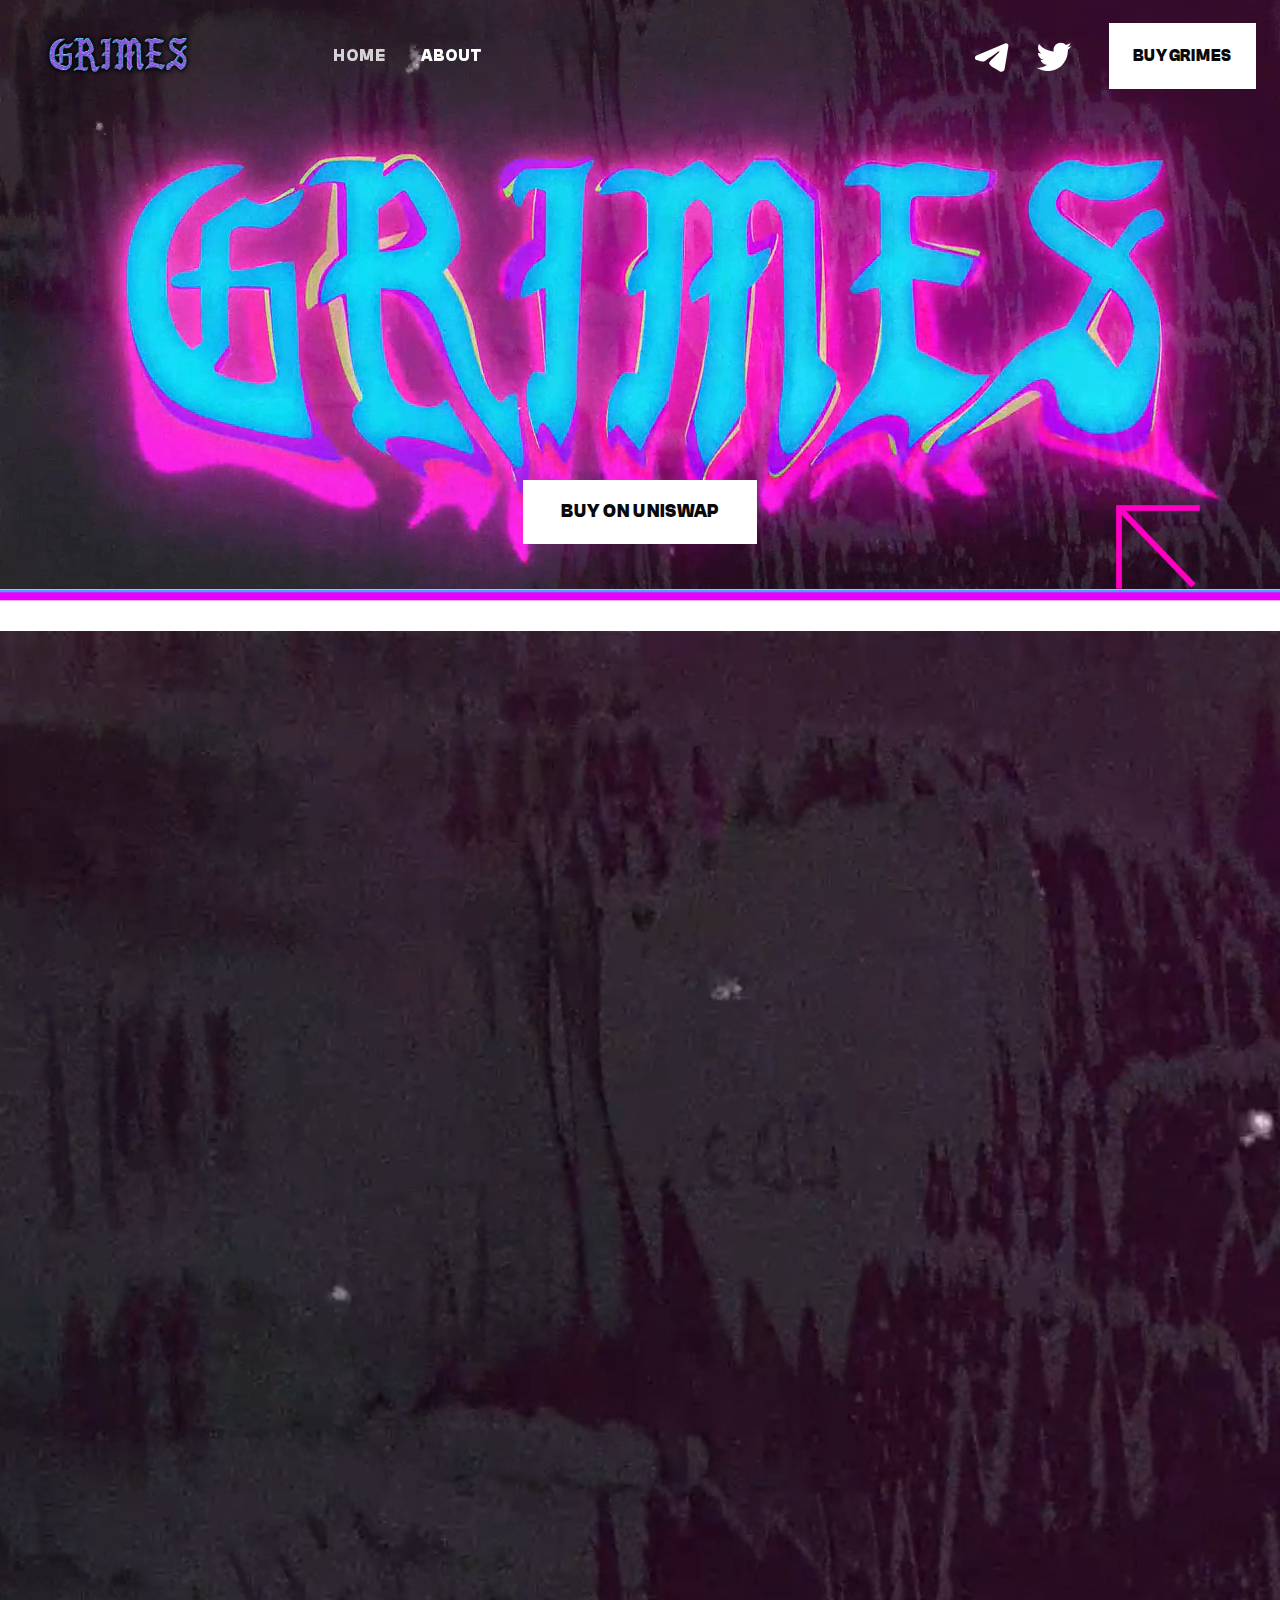
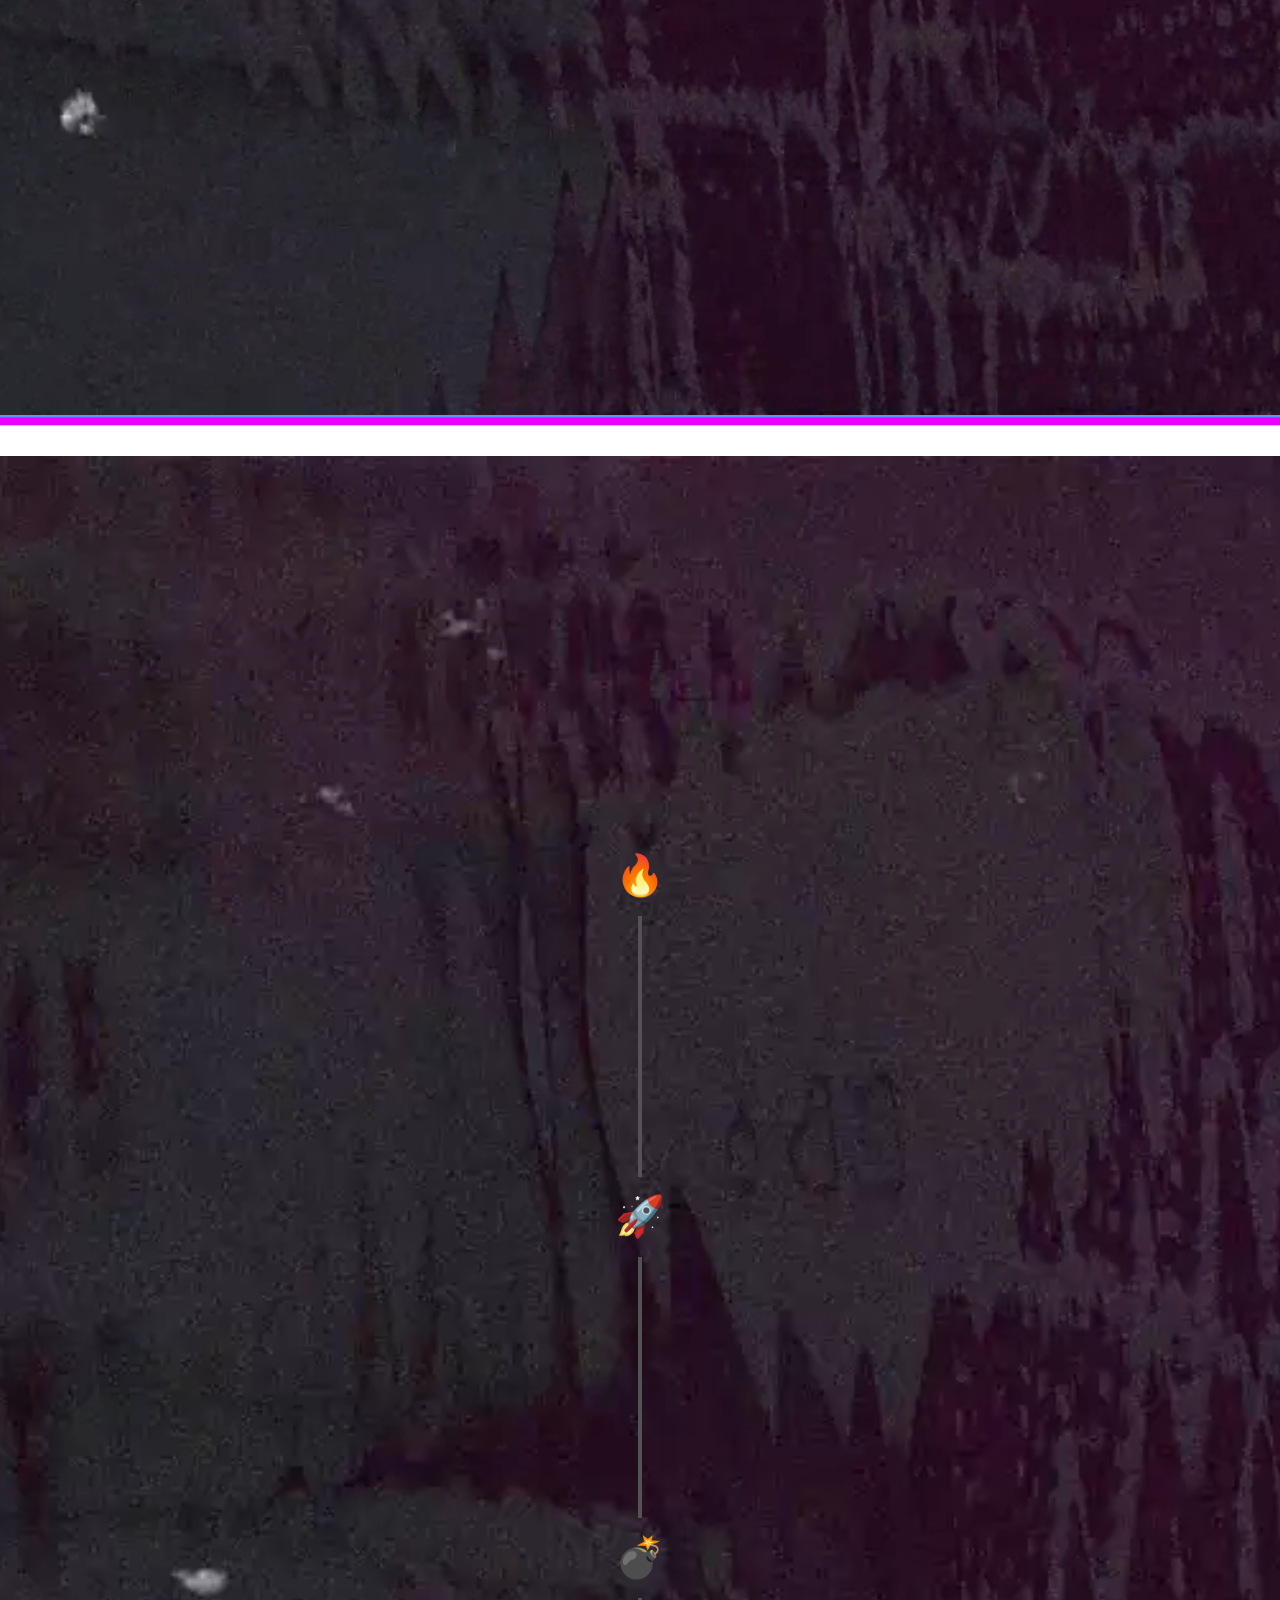
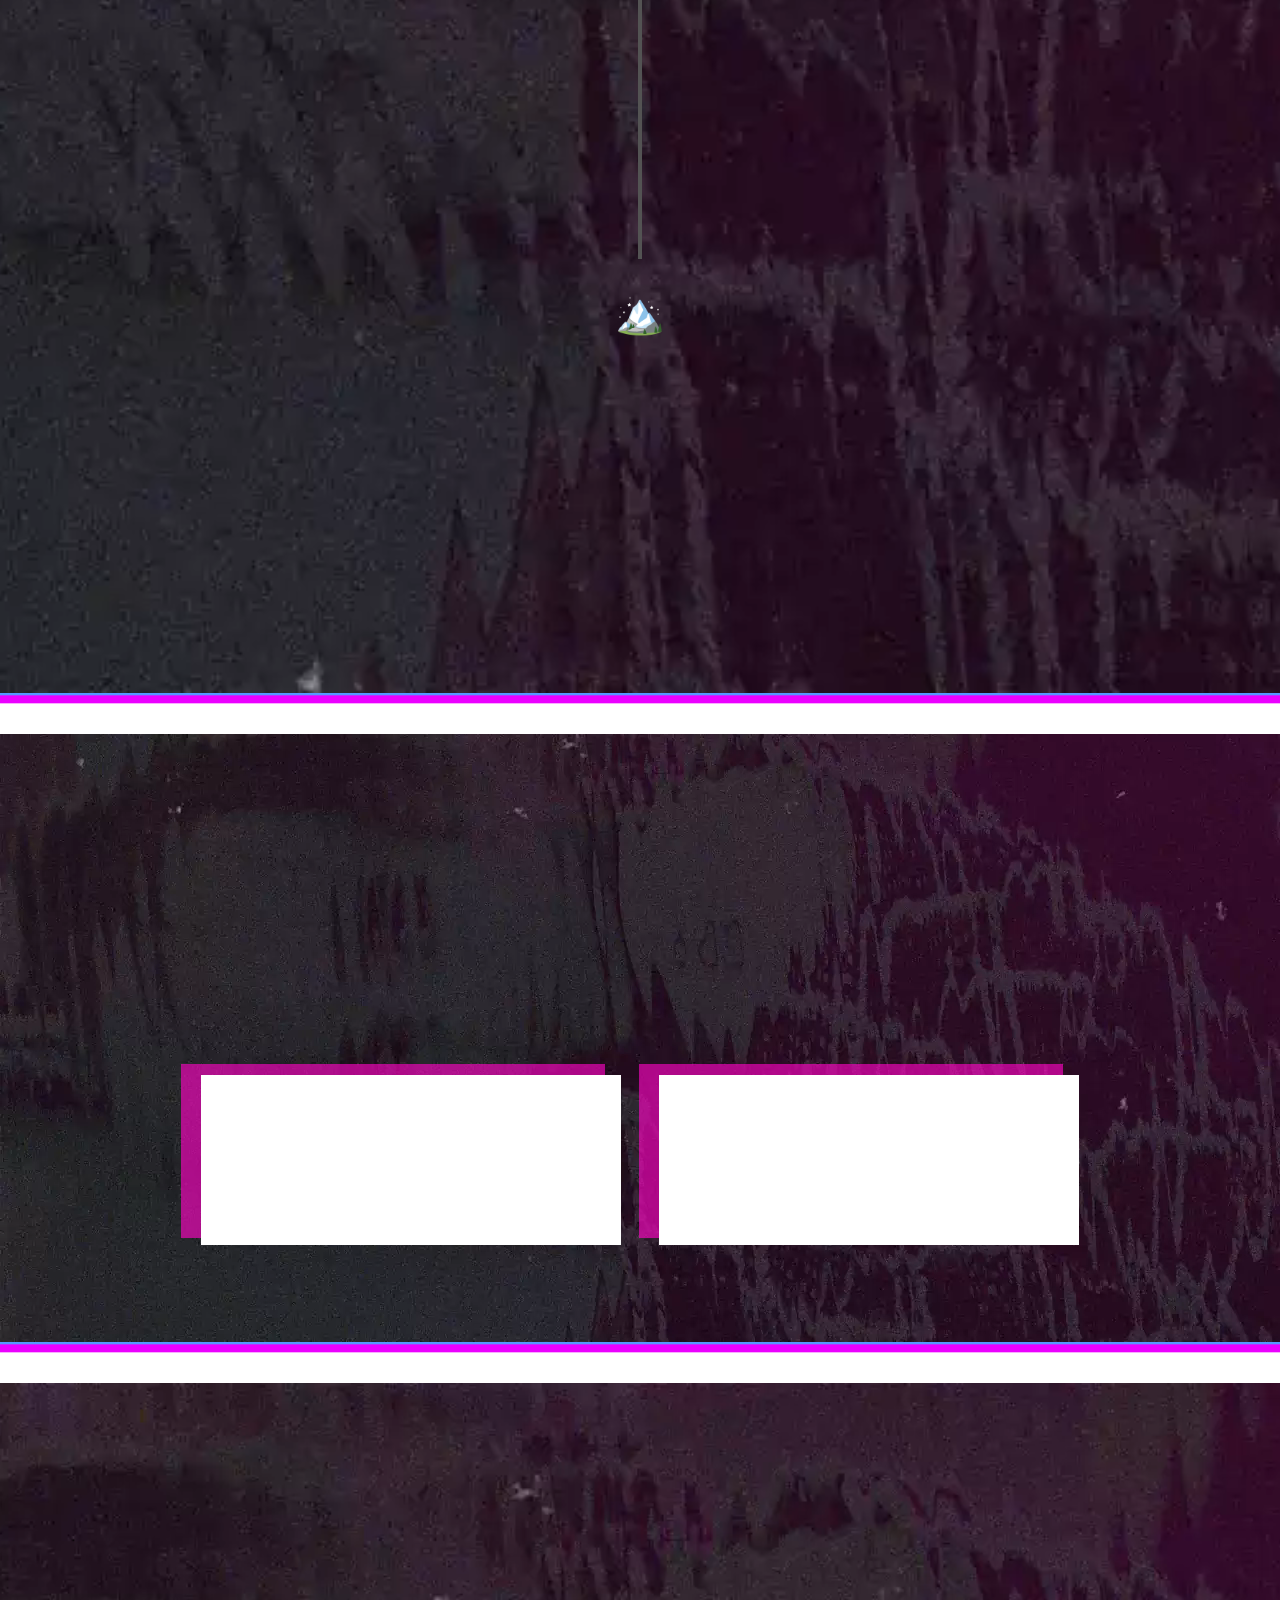
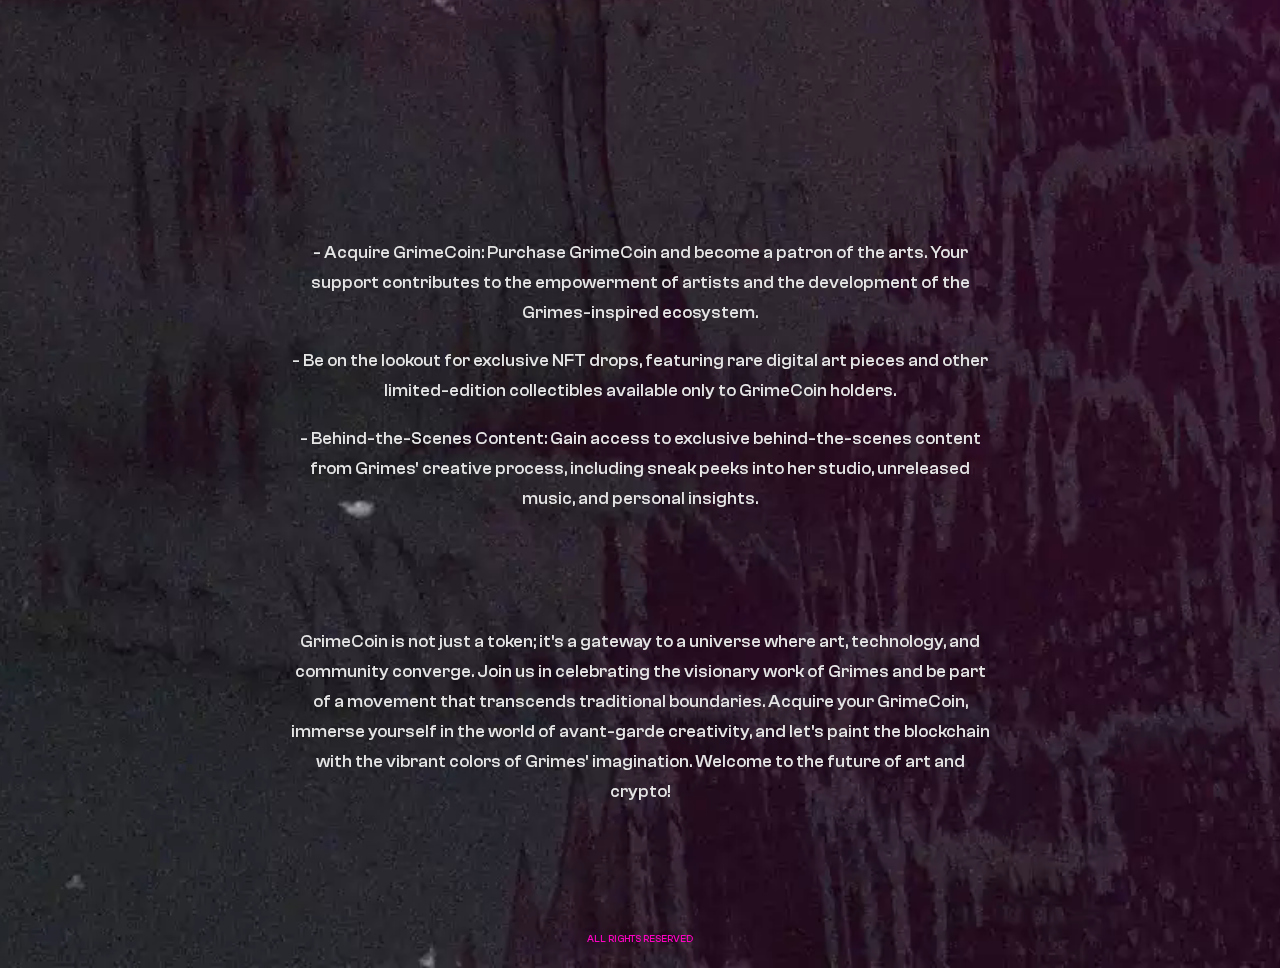
==== commit 6716c511: "Update index.html" ====
--- a/index.html
+++ b/index.html
@@ -136,7 +136,7 @@
         <h1 data-w-id="357dfdf3-cea9-7f86-70fd-16d84be40168" style="opacity:0;-webkit-transform:translate3d(0, 0, 0) scale3d(0.95, 0.95, 1) rotateX(0) rotateY(0) rotateZ(0) skew(0, 0);-moz-transform:translate3d(0, 0, 0) scale3d(0.95, 0.95, 1) rotateX(0) rotateY(0) rotateZ(0) skew(0, 0);-ms-transform:translate3d(0, 0, 0) scale3d(0.95, 0.95, 1) rotateX(0) rotateY(0) rotateZ(0) skew(0, 0);transform:translate3d(0, 0, 0) scale3d(0.95, 0.95, 1) rotateX(0) rotateY(0) rotateZ(0) skew(0, 0)" class="rodamas-font small">TOKENOMICS</h1>
         <div class="w-layout-grid grid">
           <div id="w-node-_41313ce9-2097-ea72-5cb9-d1aa77d32d41-623aff3a" class="div-block-2 _2">
-            <h2 data-w-id="41313ce9-2097-ea72-5cb9-d1aa77d32d42" style="opacity:0;-webkit-transform:translate3d(0, 0, 0) scale3d(0.95, 0.95, 1) rotateX(0) rotateY(0) rotateZ(0) skew(0, 0);-moz-transform:translate3d(0, 0, 0) scale3d(0.95, 0.95, 1) rotateX(0) rotateY(0) rotateZ(0) skew(0, 0);-ms-transform:translate3d(0, 0, 0) scale3d(0.95, 0.95, 1) rotateX(0) rotateY(0) rotateZ(0) skew(0, 0);transform:translate3d(0, 0, 0) scale3d(0.95, 0.95, 1) rotateX(0) rotateY(0) rotateZ(0) skew(0, 0)" class="display-2 _23">Taxes 1/2 </h2>
+            <h2 data-w-id="41313ce9-2097-ea72-5cb9-d1aa77d32d42" style="opacity:0;-webkit-transform:translate3d(0, 0, 0) scale3d(0.95, 0.95, 1) rotateX(0) rotateY(0) rotateZ(0) skew(0, 0);-moz-transform:translate3d(0, 0, 0) scale3d(0.95, 0.95, 1) rotateX(0) rotateY(0) rotateZ(0) skew(0, 0);-ms-transform:translate3d(0, 0, 0) scale3d(0.95, 0.95, 1) rotateX(0) rotateY(0) rotateZ(0) skew(0, 0);transform:translate3d(0, 0, 0) scale3d(0.95, 0.95, 1) rotateX(0) rotateY(0) rotateZ(0) skew(0, 0)" class="display-2 _23">Taxes 0/0 </h2>
             <h2 data-w-id="41313ce9-2097-ea72-5cb9-d1aa77d32d44" style="opacity:0;-webkit-transform:translate3d(0, 0, 0) scale3d(0.95, 0.95, 1) rotateX(0) rotateY(0) rotateZ(0) skew(0, 0);-moz-transform:translate3d(0, 0, 0) scale3d(0.95, 0.95, 1) rotateX(0) rotateY(0) rotateZ(0) skew(0, 0);-ms-transform:translate3d(0, 0, 0) scale3d(0.95, 0.95, 1) rotateX(0) rotateY(0) rotateZ(0) skew(0, 0);transform:translate3d(0, 0, 0) scale3d(0.95, 0.95, 1) rotateX(0) rotateY(0) rotateZ(0) skew(0, 0)" class="display-2 _23">1% Team</h2>
             <h2 data-w-id="7d957e6e-e2d6-fe6f-4852-3c46c1341804" style="opacity:0;-webkit-transform:translate3d(0, 0, 0) scale3d(0.95, 0.95, 1) rotateX(0) rotateY(0) rotateZ(0) skew(0, 0);-moz-transform:translate3d(0, 0, 0) scale3d(0.95, 0.95, 1) rotateX(0) rotateY(0) rotateZ(0) skew(0, 0);-ms-transform:translate3d(0, 0, 0) scale3d(0.95, 0.95, 1) rotateX(0) rotateY(0) rotateZ(0) skew(0, 0);transform:translate3d(0, 0, 0) scale3d(0.95, 0.95, 1) rotateX(0) rotateY(0) rotateZ(0) skew(0, 0)" class="display-2 _23">2% Development</h2>
           </div>
@@ -177,4 +177,4 @@
   <script src="https://d3e54v103j8qbb.cloudfront.net/js/jquery-3.5.1.min.dc5e7f18c8.js?site=65555534c5e02c7f623afbbc" type="text/javascript" integrity="sha256-9/aliU8dGd2tb6OSsuzixeV4y/faTqgFtohetphbbj0=" crossorigin="anonymous"></script>
   <script src="js/webflow.js" type="text/javascript"></script>
 </body>
-</html>+</html>
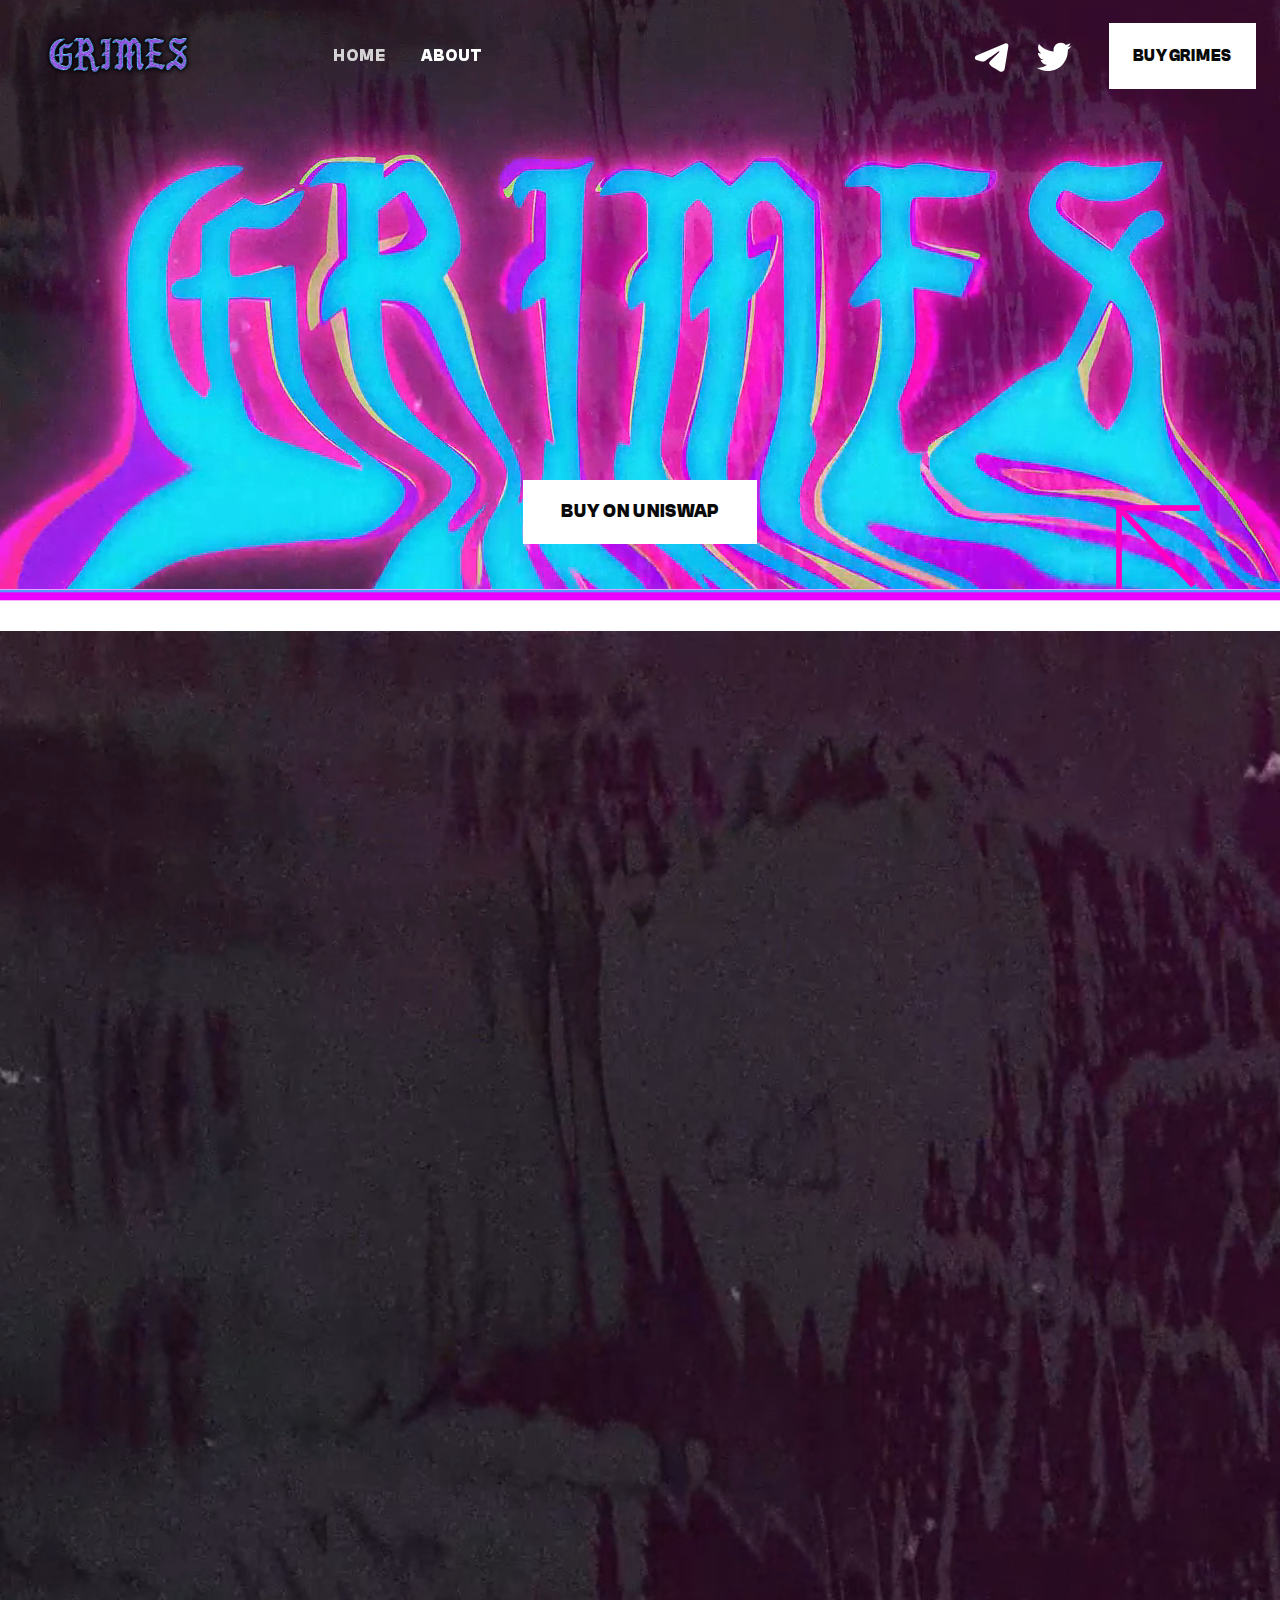
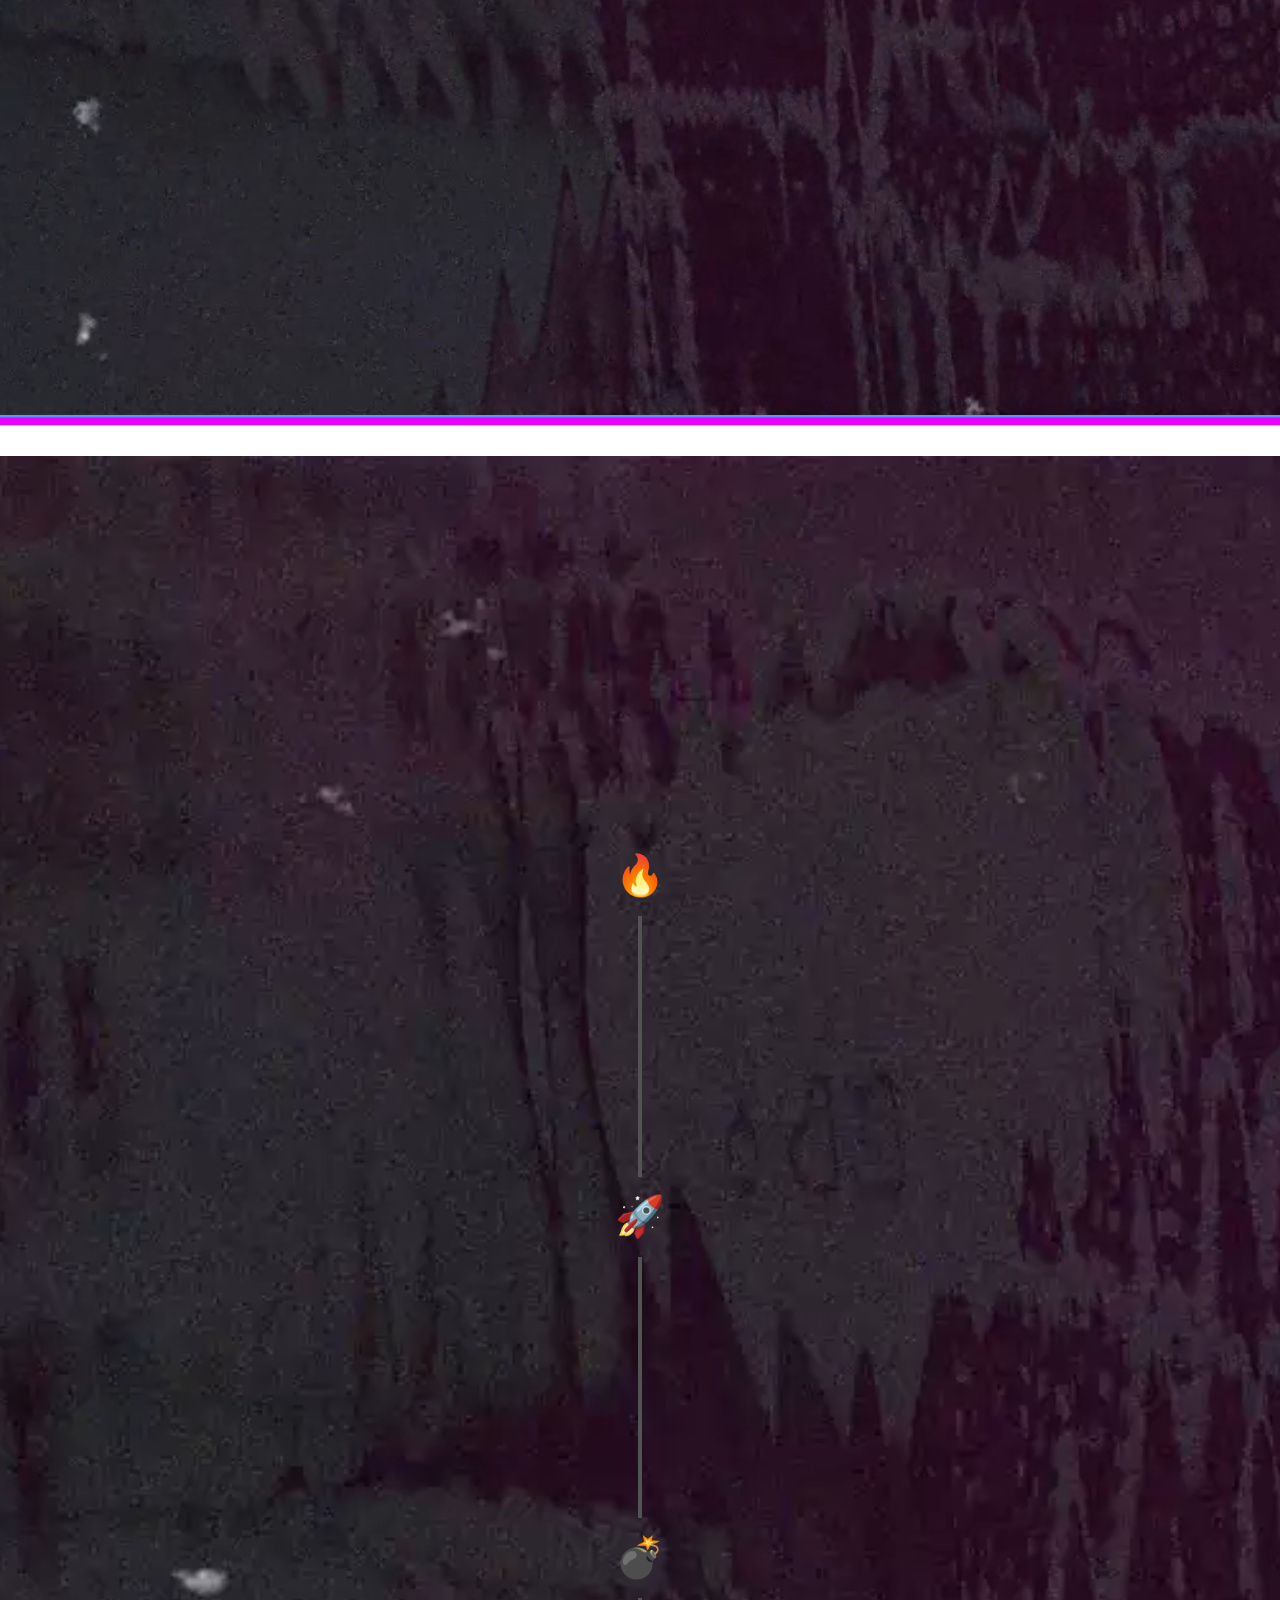
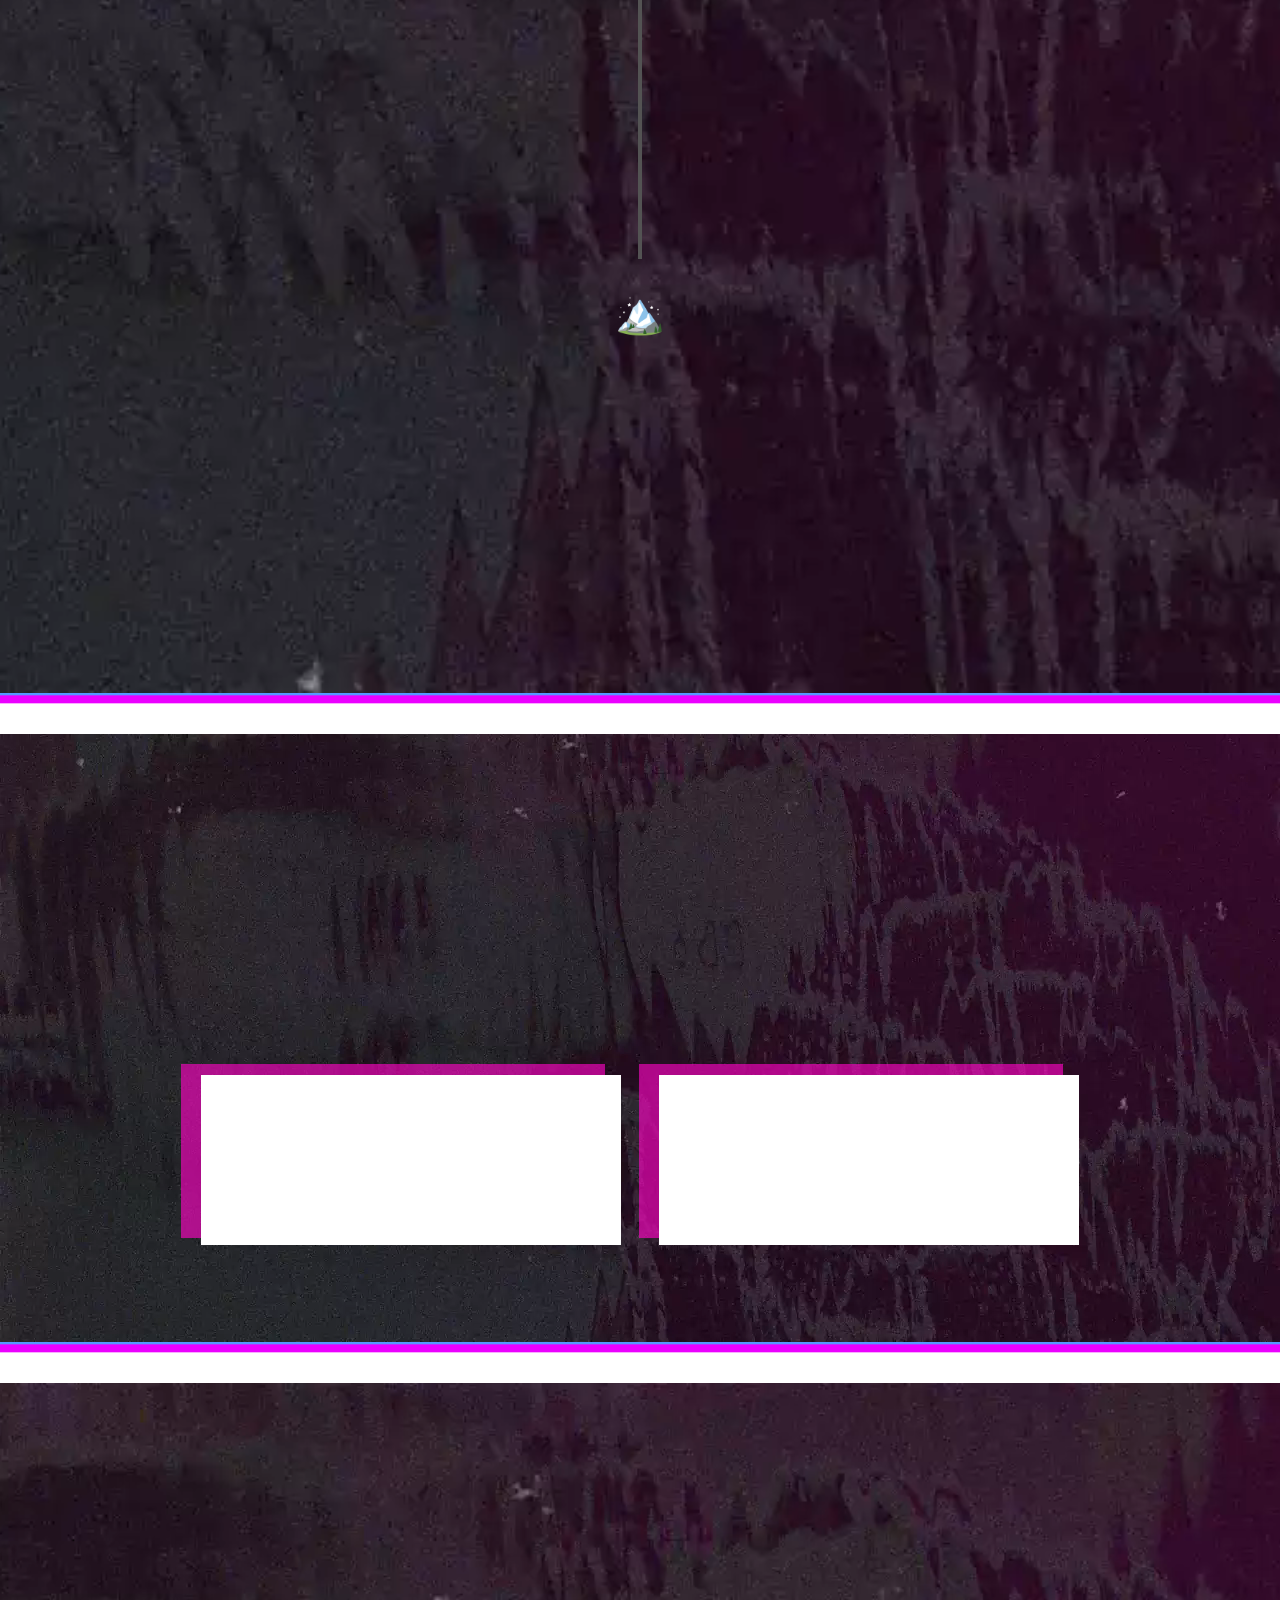
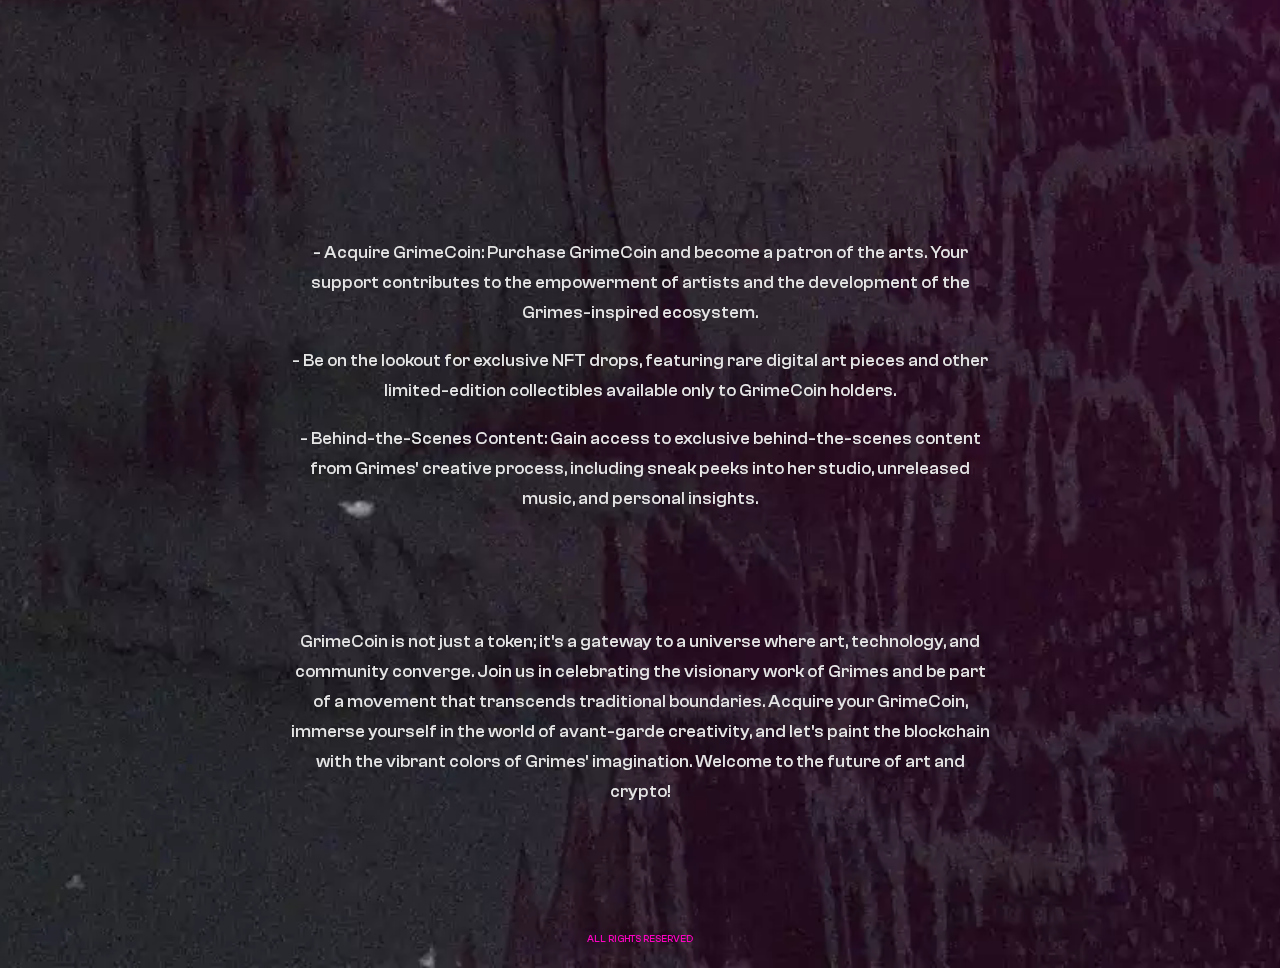
==== commit 28805577: "Update index.html" ====
--- a/index.html
+++ b/index.html
@@ -137,8 +137,6 @@
         <div class="w-layout-grid grid">
           <div id="w-node-_41313ce9-2097-ea72-5cb9-d1aa77d32d41-623aff3a" class="div-block-2 _2">
             <h2 data-w-id="41313ce9-2097-ea72-5cb9-d1aa77d32d42" style="opacity:0;-webkit-transform:translate3d(0, 0, 0) scale3d(0.95, 0.95, 1) rotateX(0) rotateY(0) rotateZ(0) skew(0, 0);-moz-transform:translate3d(0, 0, 0) scale3d(0.95, 0.95, 1) rotateX(0) rotateY(0) rotateZ(0) skew(0, 0);-ms-transform:translate3d(0, 0, 0) scale3d(0.95, 0.95, 1) rotateX(0) rotateY(0) rotateZ(0) skew(0, 0);transform:translate3d(0, 0, 0) scale3d(0.95, 0.95, 1) rotateX(0) rotateY(0) rotateZ(0) skew(0, 0)" class="display-2 _23">Taxes 0/0 </h2>
-            <h2 data-w-id="41313ce9-2097-ea72-5cb9-d1aa77d32d44" style="opacity:0;-webkit-transform:translate3d(0, 0, 0) scale3d(0.95, 0.95, 1) rotateX(0) rotateY(0) rotateZ(0) skew(0, 0);-moz-transform:translate3d(0, 0, 0) scale3d(0.95, 0.95, 1) rotateX(0) rotateY(0) rotateZ(0) skew(0, 0);-ms-transform:translate3d(0, 0, 0) scale3d(0.95, 0.95, 1) rotateX(0) rotateY(0) rotateZ(0) skew(0, 0);transform:translate3d(0, 0, 0) scale3d(0.95, 0.95, 1) rotateX(0) rotateY(0) rotateZ(0) skew(0, 0)" class="display-2 _23">1% Team</h2>
-            <h2 data-w-id="7d957e6e-e2d6-fe6f-4852-3c46c1341804" style="opacity:0;-webkit-transform:translate3d(0, 0, 0) scale3d(0.95, 0.95, 1) rotateX(0) rotateY(0) rotateZ(0) skew(0, 0);-moz-transform:translate3d(0, 0, 0) scale3d(0.95, 0.95, 1) rotateX(0) rotateY(0) rotateZ(0) skew(0, 0);-ms-transform:translate3d(0, 0, 0) scale3d(0.95, 0.95, 1) rotateX(0) rotateY(0) rotateZ(0) skew(0, 0);transform:translate3d(0, 0, 0) scale3d(0.95, 0.95, 1) rotateX(0) rotateY(0) rotateZ(0) skew(0, 0)" class="display-2 _23">2% Development</h2>
           </div>
           <div id="w-node-_96e0fb4c-d1b9-5493-e559-abc828c9555c-623aff3a" class="div-block-2 _2">
             <h2 data-w-id="492b5e1e-1a0f-7598-6463-455f4c67ca9b" style="opacity:0;-webkit-transform:translate3d(0, 0, 0) scale3d(0.95, 0.95, 1) rotateX(0) rotateY(0) rotateZ(0) skew(0, 0);-moz-transform:translate3d(0, 0, 0) scale3d(0.95, 0.95, 1) rotateX(0) rotateY(0) rotateZ(0) skew(0, 0);-ms-transform:translate3d(0, 0, 0) scale3d(0.95, 0.95, 1) rotateX(0) rotateY(0) rotateZ(0) skew(0, 0);transform:translate3d(0, 0, 0) scale3d(0.95, 0.95, 1) rotateX(0) rotateY(0) rotateZ(0) skew(0, 0)" class="display-2 _23">1,000,000,000 Max Supply </h2>
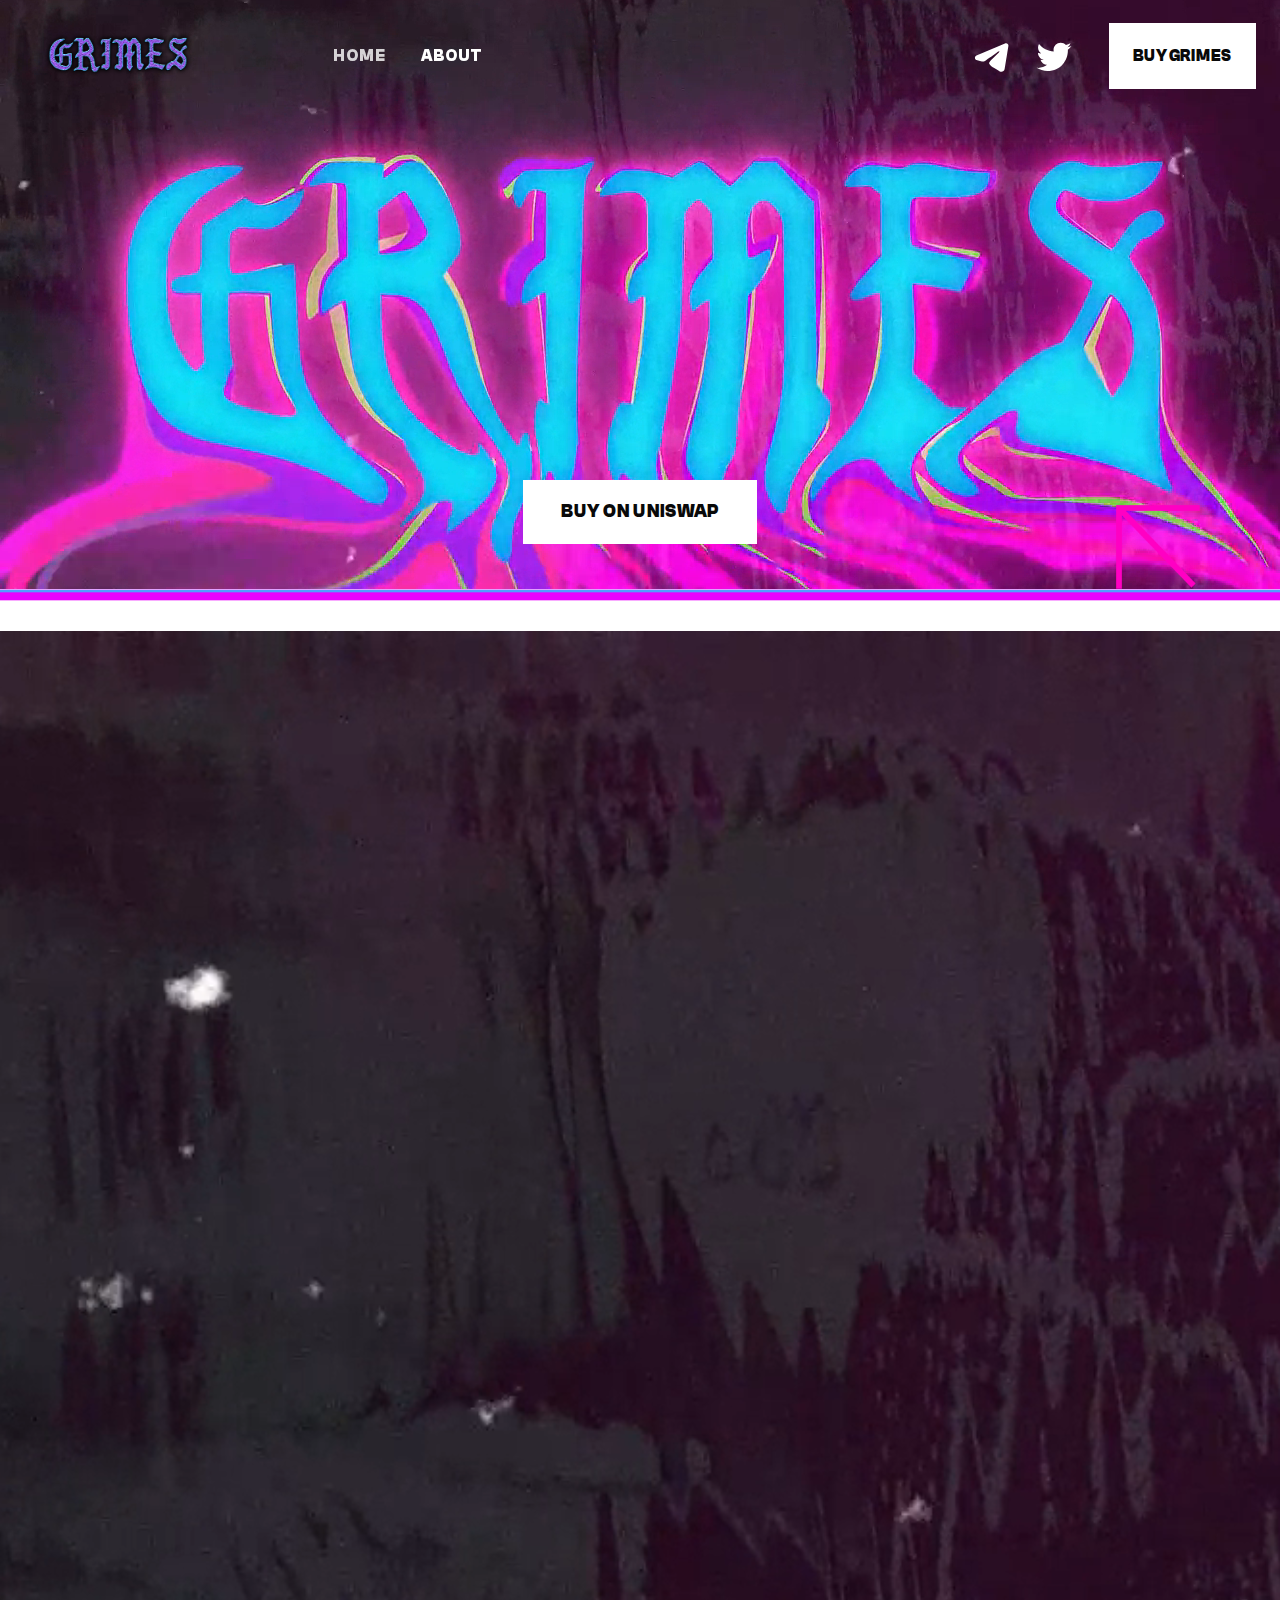
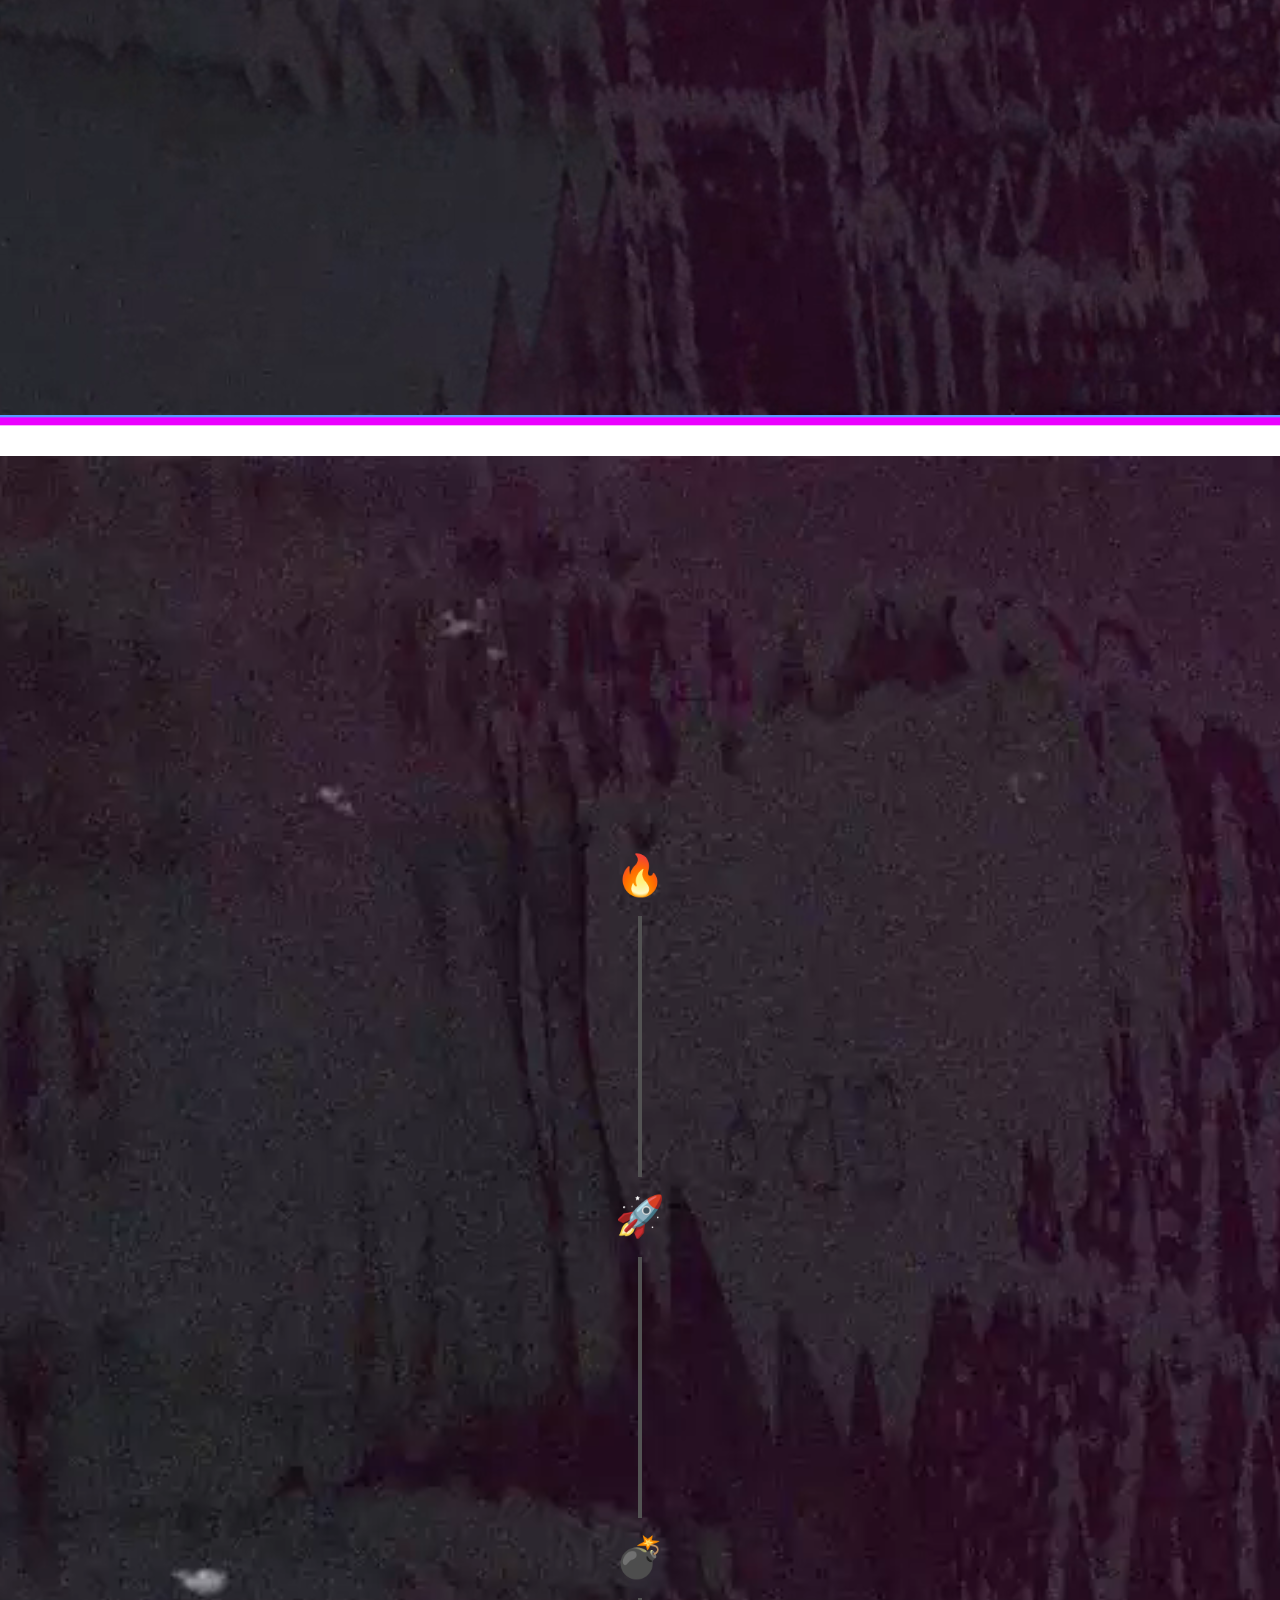
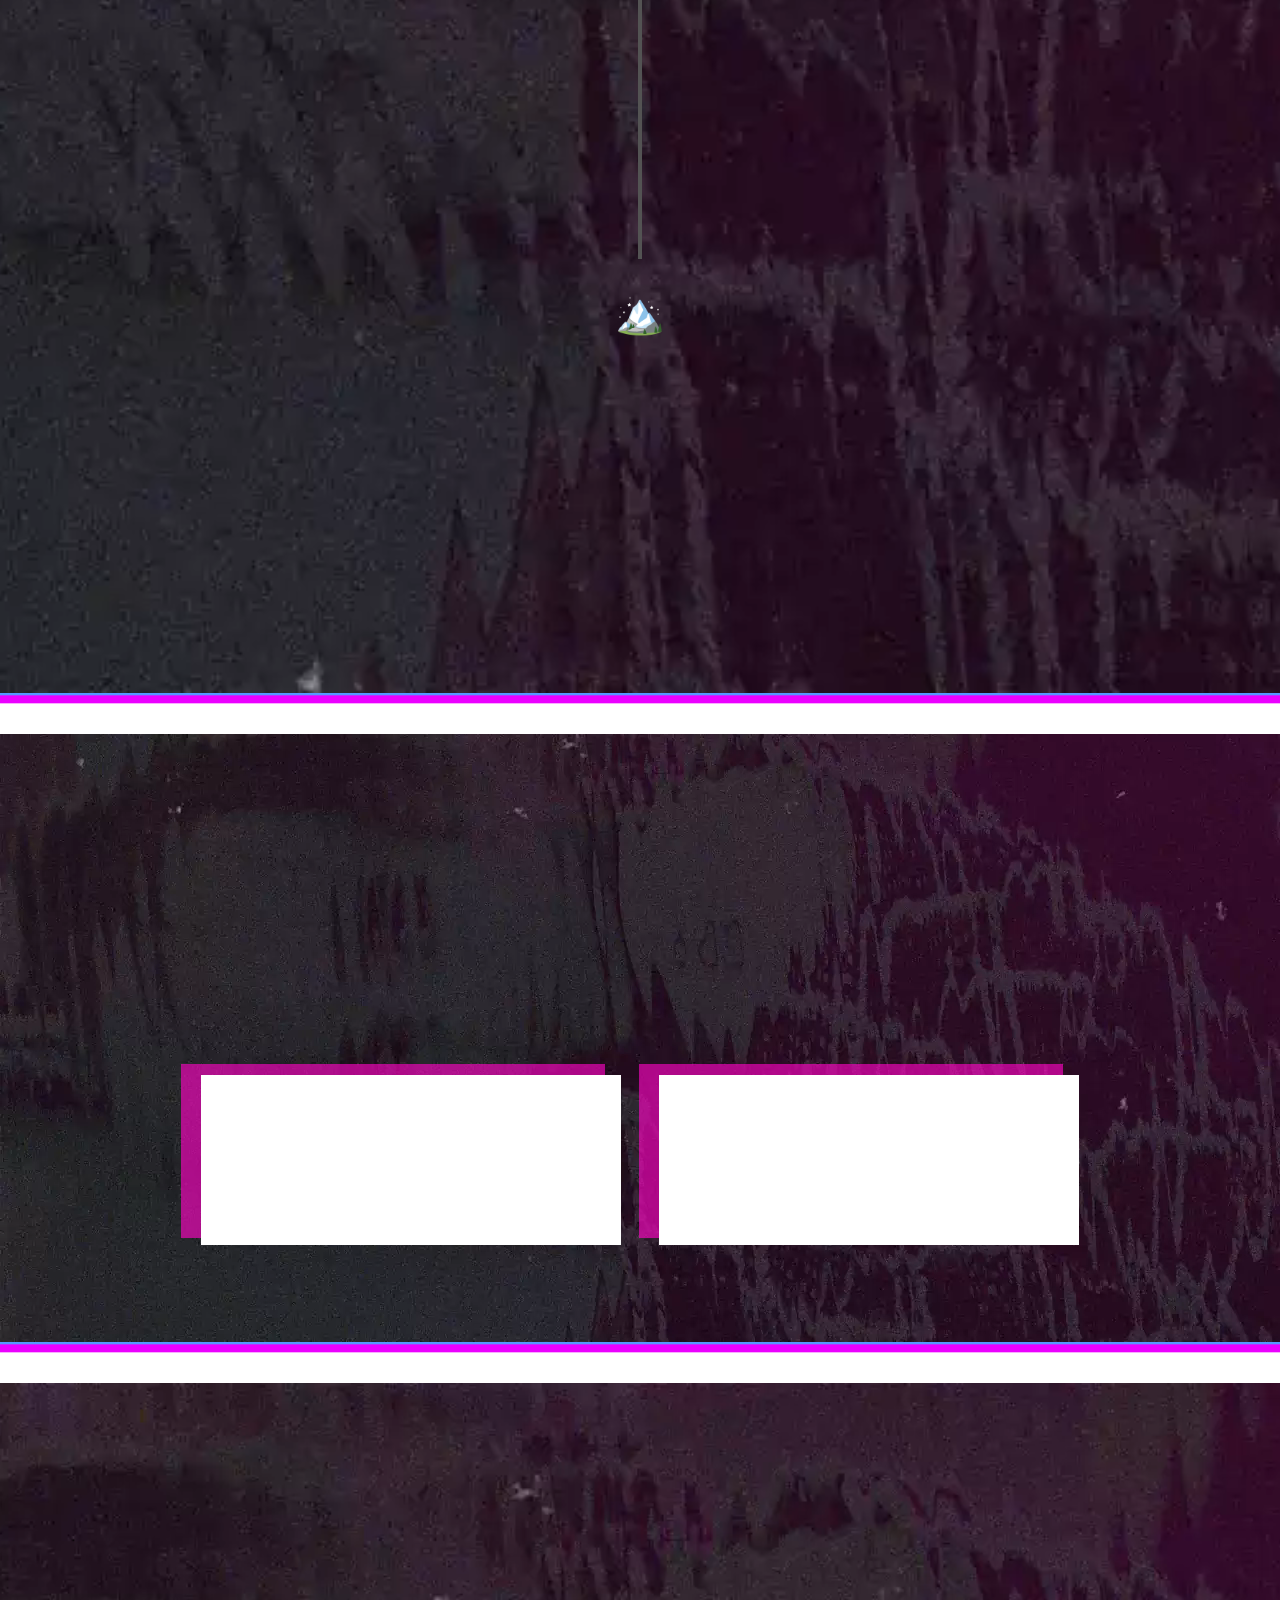
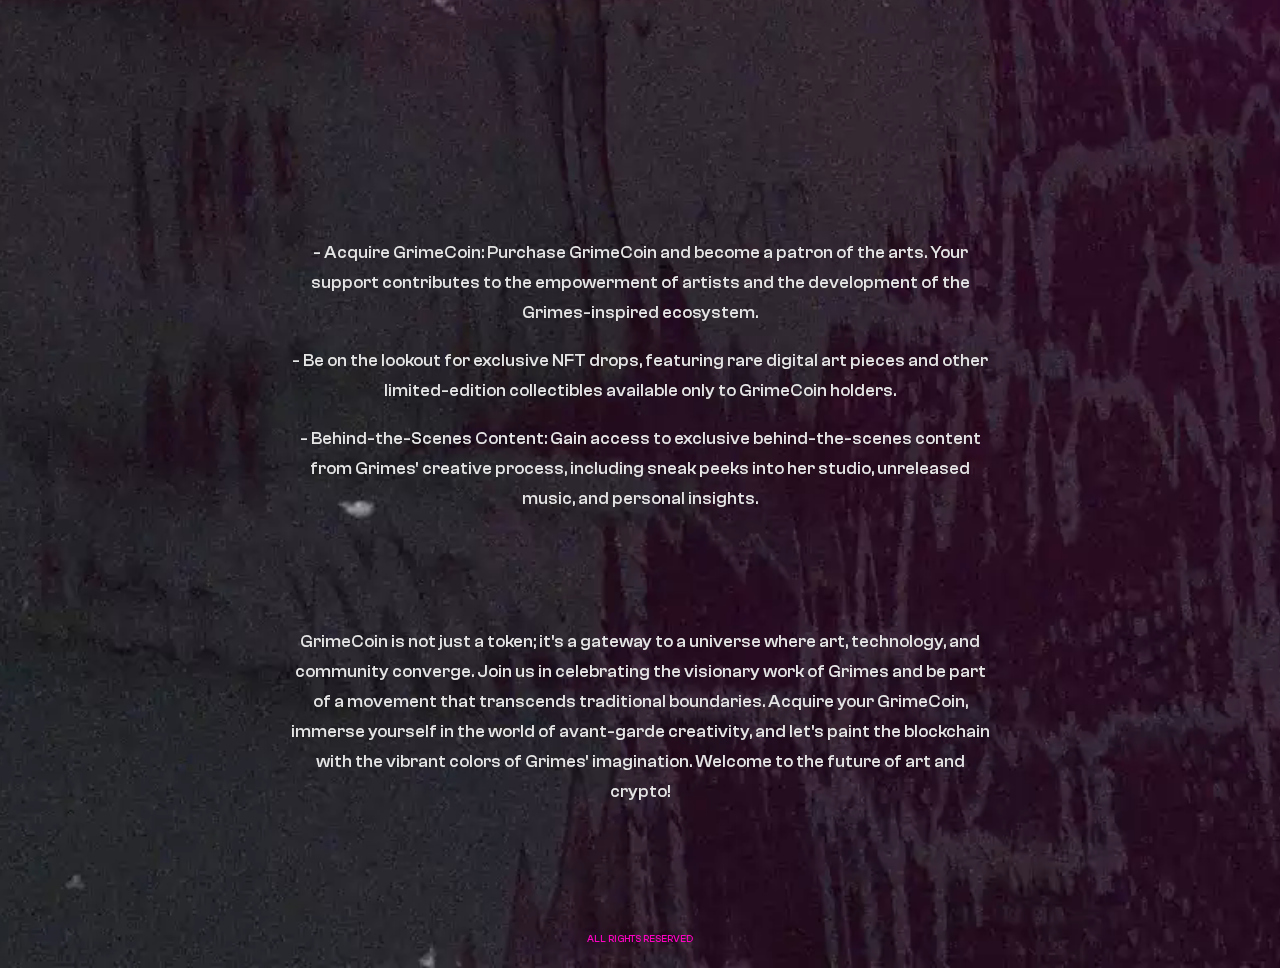
==== commit a595d793: "Update index.html" ====
--- a/index.html
+++ b/index.html
@@ -30,9 +30,9 @@
             <div class="split-content right-header">
               <div class="w-layout-grid header-social-wrapper hide-on-mobile">
                 <a href="https://t.me/Grimescoin" target="_blank" class="social-link-icon w-inline-block"><img src="images/mingcute_telegram-fill.svg" loading="lazy" alt="" class="image-8"></a>
-                <a href="https://twitter.com/Grimescoin" target="_blank" class="social-link-icon w-inline-block"><img src="images/mdi_twitter.svg" loading="lazy" alt="" class="image-8"></a>
+                <a href="https://twitter.com/CoinGrimeserc" target="_blank" class="social-link-icon w-inline-block"><img src="images/mdi_twitter.svg" loading="lazy" alt="" class="image-8"></a>
               </div>
-              <a href="#" class="primary-button small hide-on-mobile w-button">BUY GRIMES</a>
+              <a href="https://www.dextools.io/app/en/ether/pair-explorer/0x5f1fed8edaa322703f6f42626a3950ec96f2798f?t=1714695979882" class="primary-button small hide-on-mobile w-button">BUY GRIMES</a>
               <div class="menu-button w-nav-button">
                 <div class="w-icon-nav-menu"></div>
               </div>
@@ -51,7 +51,7 @@
           <div class="max-width-894px">
             <p data-w-id="604a32e6-46ea-c877-43eb-797bd937eae0" style="opacity:0;-webkit-transform:translate3d(0, 0, 0) scale3d(0.95, 0.95, 1) rotateX(0) rotateY(0) rotateZ(0) skew(0, 0);-moz-transform:translate3d(0, 0, 0) scale3d(0.95, 0.95, 1) rotateX(0) rotateY(0) rotateZ(0) skew(0, 0);-ms-transform:translate3d(0, 0, 0) scale3d(0.95, 0.95, 1) rotateX(0) rotateY(0) rotateZ(0) skew(0, 0);transform:translate3d(0, 0, 0) scale3d(0.95, 0.95, 1) rotateX(0) rotateY(0) rotateZ(0) skew(0, 0)" class="paragraph">Welcome to GrimeCoin - Unleashing the Artistic Power of Grimes on the Blockchain!</p>
           </div>
-          <a href="#" class="primary-button w-button">BUY ON UNISWAP</a>
+          <a href="https://www.dextools.io/app/en/ether/pair-explorer/0x5f1fed8edaa322703f6f42626a3950ec96f2798f?t=1714695979882" class="primary-button w-button">BUY ON UNISWAP</a>
         </div><img src="images/Frame-2147223059.png" loading="lazy" alt="" class="image-9">
         <div data-w-id="604a32e6-46ea-c877-43eb-797bd937eaea" style="opacity:0;-webkit-transform:translate3d(0, 0, 0) scale3d(0.95, 0.95, 1) rotateX(0) rotateY(0) rotateZ(0) skew(0, 0);-moz-transform:translate3d(0, 0, 0) scale3d(0.95, 0.95, 1) rotateX(0) rotateY(0) rotateZ(0) skew(0, 0);-ms-transform:translate3d(0, 0, 0) scale3d(0.95, 0.95, 1) rotateX(0) rotateY(0) rotateZ(0) skew(0, 0);transform:translate3d(0, 0, 0) scale3d(0.95, 0.95, 1) rotateX(0) rotateY(0) rotateZ(0) skew(0, 0)" class="text-center">
           <div class="nft-collecion-wrapper">
